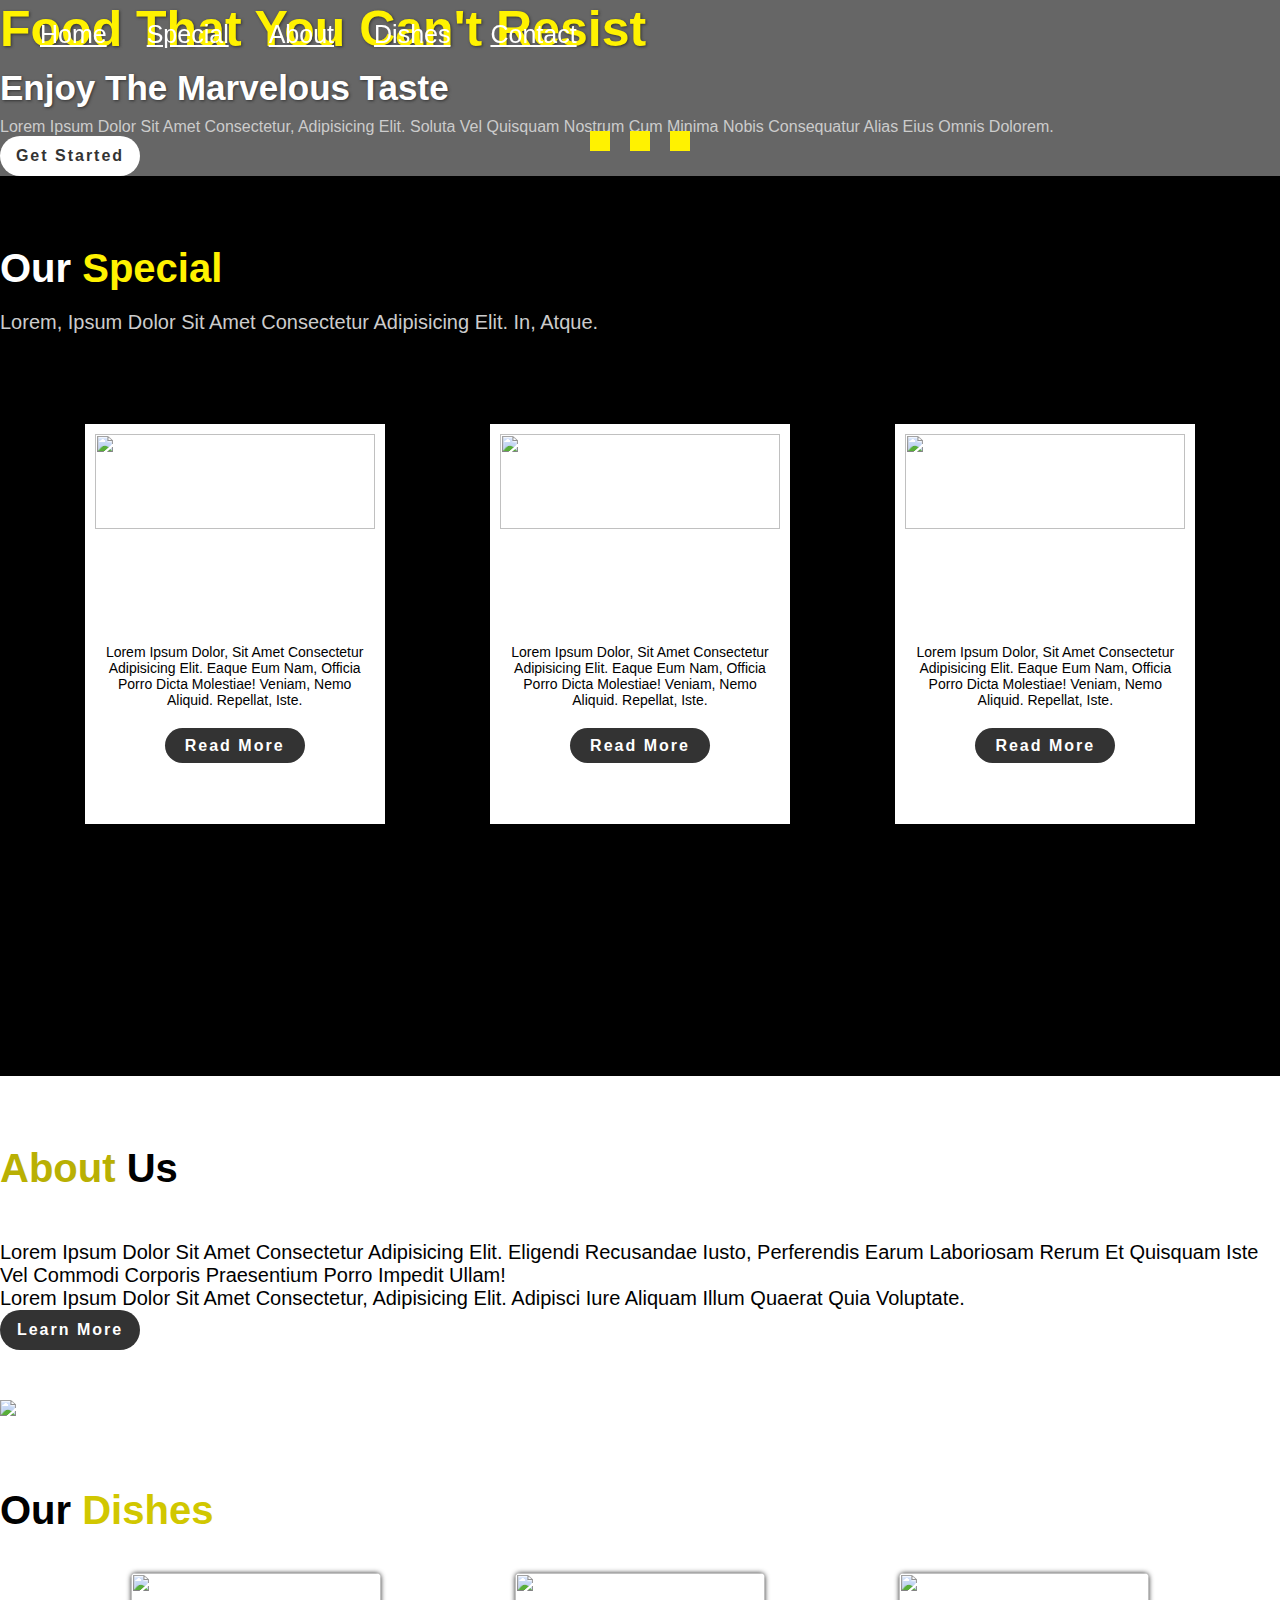
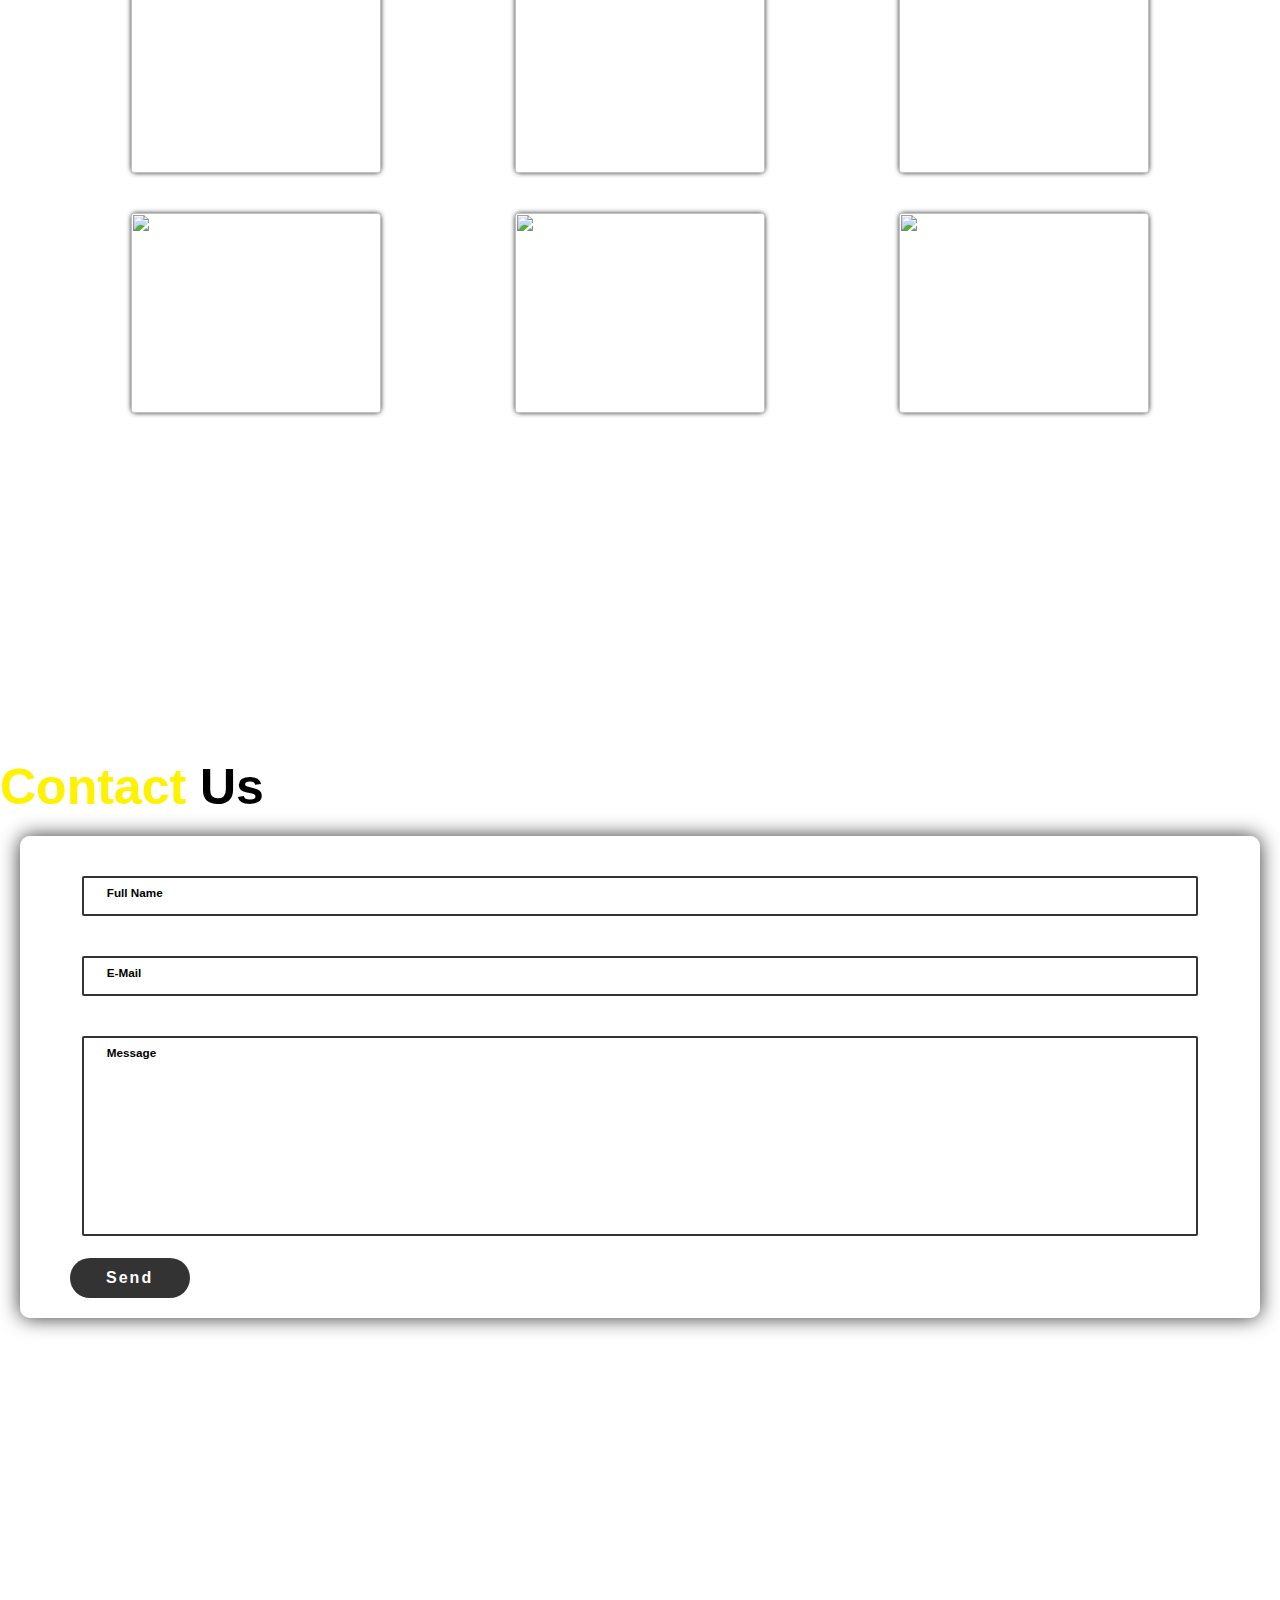
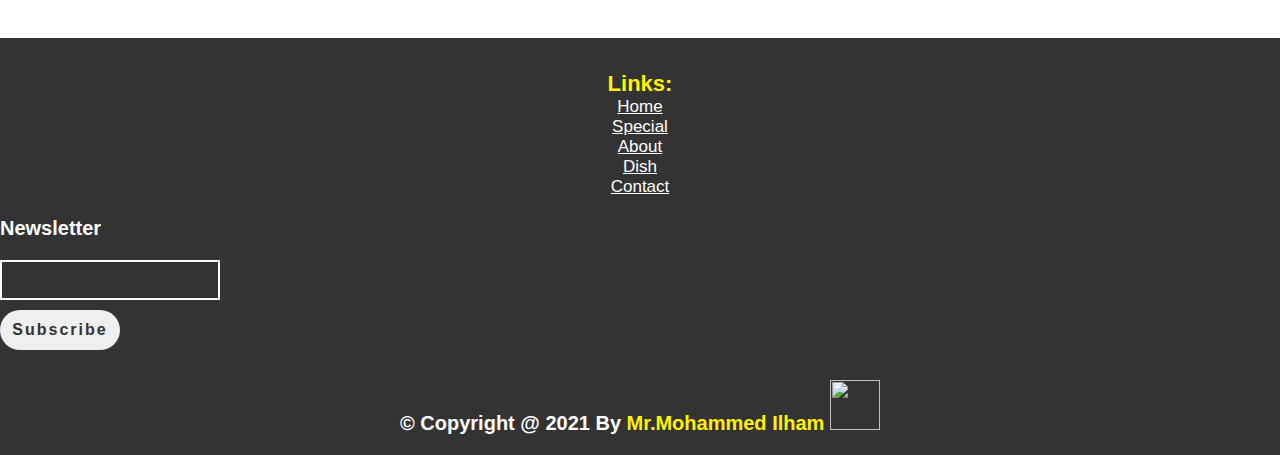
==== index.html @ fc6640ef "index.html" ====
<!DOCTYPE html>
<html lang="en">
<head>
    <meta charset="UTF-8">
    <meta name="viewport" content="width=device-width, initial-scale=1, shrink-to-fit=no">
    <title>Responsive Food/Resturant Website Design Tutorial</title>
<link rel="shortcut icon" href="https://freepngimg.com/thumb/burger%20sandwich/4-hamburger-burger-png-image-thumb.png" type="image/x-icon">

      <!-- <link rel="stylesheet" href="fonts/font-awesome.css"> 
       <link rel="stylesheet" href="css/bootstrap.min.css">  -->

       
       <!-- <script src="js/jquery.js"></script>  -->




    <link rel="stylesheet" href="style1.scss">
    <link rel="stylesheet" href="style.css">
    <link rel="stylesheet" href="https://cdnjs.cloudflare.com/ajax/libs/font-awesome/5.15.2/css/all.min.css" integrity="sha512-HK5fgLBL+xu6dm/Ii3z4xhlSUyZgTT9tuc/hSrtw6uzJOvgRr2a9jyxxT1ely+B+xFAmJKVSTbpM/CuL7qxO8w==" crossorigin="anonymous" />
    <link rel="stylesheet" href="https://cdnjs.cloudflare.com/ajax/libs/font-awesome/5.15.2/css/brands.min.css" integrity="sha512-dBL5cY4qTt42J1cfabCHTYR7KMztyd+n4t2GhD6EH/MKWJIIHuEYckJ1nHEpTwIaiDkrjzbc6WyiSkdLP+3INQ==" crossorigin="anonymous" />
    <link rel="stylesheet" href="https://cdnjs.cloudflare.com/ajax/libs/font-awesome/5.15.2/css/fontawesome.min.css" integrity="sha512-shT5e46zNSD6lt4dlJHb+7LoUko9QZXTGlmWWx0qjI9UhQrElRb+Q5DM7SVte9G9ZNmovz2qIaV7IWv0xQkBkw==" crossorigin="anonymous" />
    <link rel="stylesheet" href="https://cdnjs.cloudflare.com/ajax/libs/font-awesome/5.15.2/css/regular.min.css" integrity="sha512-1yhsV5mlXC9Ve9GDpVWlM/tpG2JdCTMQGNJHvV5TEzAJycWtHfH0/HHSDzHFhFgqtFsm1yWyyHqssFERrYlenA==" crossorigin="anonymous" />
    <link rel="stylesheet" href="https://cdnjs.cloudflare.com/ajax/libs/font-awesome/5.15.2/css/solid.min.css" integrity="sha512-xIEmv/u9DeZZRfvRS06QVP2C97Hs5i0ePXDooLa5ZPla3jOgPT/w6CzoSMPuRiumP7A/xhnUBxRmgWWwU26ZeQ==" crossorigin="anonymous" />
    <link rel="stylesheet" href="https://cdnjs.cloudflare.com/ajax/libs/font-awesome/5.15.2/css/svg-with-js.min.css" integrity="sha512-cNvC5iR8rfuBpqb4VRh48Y77JTM5nwjsEBQYS/LHzoWyf4bmmQ8LNMbg5KsEFOBO5vGbLUXwH3BAjG0m0oNWqA==" crossorigin="anonymous" />
    <link rel="stylesheet" href="https://cdnjs.cloudflare.com/ajax/libs/font-awesome/5.15.2/css/v4-shims.min.css" integrity="sha512-NfhLGuxy6G12XHj7/bvm0RC3jmR25RdpImn8P19aIMmN5pndO0fvIg78ihN2WIJtVRs+AYVrnYF4AipVikGPLg==" crossorigin="anonymous" />
    <script src="https://cdnjs.cloudflare.com/ajax/libs/font-awesome/5.15.2/js/all.min.js" integrity="sha512-UwcC/iaz5ziHX7V6LjSKaXgCuRRqbTp1QHpbOJ4l1nw2/boCfZ2KlFIqBUA/uRVF0onbREnY9do8rM/uT/ilqw==" crossorigin="anonymous"></script>
    <script src="https://cdnjs.cloudflare.com/ajax/libs/font-awesome/5.15.2/js/brands.min.js" integrity="sha512-/XaemEMILXoHbq4OqufiqRIdtZSPdDeFzoRo5aif5oV67J+62uXHuPcK6O/70ltl2Mdu/V1kR0nlwly5YWgk/Q==" crossorigin="anonymous"></script>
    <script src="https://cdnjs.cloudflare.com/ajax/libs/font-awesome/5.15.2/js/conflict-detection.min.js" integrity="sha512-NMq1f1H2bb0/AgVEbg9FVzOq5b/qnqjz2MLLm62wHC8CKbWK4aQHovZNYfkoJqKENpjlx4iVpxJUPli5Y7yWDw==" crossorigin="anonymous"></script>
    <script src="https://cdnjs.cloudflare.com/ajax/libs/font-awesome/5.15.2/js/fontawesome.min.js" integrity="sha512-pafh0hrrT9ZPZl/jx0cwyp7N2+ozgQf+YK94jSupHHLD2lcEYTLxEju4mW/2sbn4qFEfxJGZyIX/yJiQvgglpw==" crossorigin="anonymous"></script>
    <script src="https://cdnjs.cloudflare.com/ajax/libs/font-awesome/5.15.2/js/regular.min.js" integrity="sha512-VY2o6bMeYqxgjIpqcVKGcGSsv51m6gJ5urdLkG6qHfE9JOLttv/6XzBS0+Z1QnwNoHK8Ic4EaINKWGqg+5697w==" crossorigin="anonymous"></script>
    <script src="https://cdnjs.cloudflare.com/ajax/libs/font-awesome/5.15.2/js/solid.min.js" integrity="sha512-tmaD3q45JFEAXSixAxEo5p9K8ocD26I5zy42OQ5p7ZwnIx/JaGicXVHNawlZiZTHAU7jBNTl5XyZ8IcGwPG7gQ==" crossorigin="anonymous"></script>
    <script src="https://cdnjs.cloudflare.com/ajax/libs/font-awesome/5.15.2/js/v4-shims.min.js" integrity="sha512-ZExP+k88wqk55tV8sY8UB3/UJxSVPGqSOlZPuHzw1dzQpYztW077wiUhclSMZXIJ9Oivl+S9vitUH962XMVkZw==" crossorigin="anonymous"></script>
    
        
    <script src="https://cdnjs.cloudflare.com/ajax/libs/twitter-bootstrap/4.6.0/js/bootstrap.min.js" integrity="sha512-XKa9Hemdy1Ui3KSGgJdgMyYlUg1gM+QhL6cnlyTe2qzMCYm4nAZ1PsVerQzTTXzonUR+dmswHqgJPuwCq1MaAg==" crossorigin="anonymous"></script>
    <link rel="stylesheet" href="https://cdnjs.cloudflare.com/ajax/libs/twitter-bootstrap/4.6.0/css/bootstrap-grid.min.css" integrity="sha512-cKoGpmS4czjv58PNt1YTHxg0wUDlctZyp9KUxQpdbAft+XqnyKvDvcGX0QYCgCohQenOuyGSl8l1f7/+axAqyg==" crossorigin="anonymous" />
    <link rel="stylesheet" href="https://cdnjs.cloudflare.com/ajax/libs/twitter-bootstrap/4.6.0/css/bootstrap-reboot.min.css" integrity="sha512-wV3xzHEw4kJUF4G0fyXSefKmUVhwwbOdZinJvOxmysxAXSZBl17porgPOcQBDBQTEwgGevxXGWAAQ/UPaSd0nw==" crossorigin="anonymous" />
    <link rel="stylesheet" href="https://cdnjs.cloudflare.com/ajax/libs/twitter-bootstrap/4.6.0/css/bootstrap.min.css" integrity="sha512-P5MgMn1jBN01asBgU0z60Qk4QxiXo86+wlFahKrsQf37c9cro517WzVSPPV1tDKzhku2iJ2FVgL67wG03SGnNA==" crossorigin="anonymous" />
    <script src="https://cdnjs.cloudflare.com/ajax/libs/twitter-bootstrap/4.6.0/js/bootstrap.bundle.min.js" integrity="sha512-wV7Yj1alIZDqZFCUQJy85VN+qvEIly93fIQAN7iqDFCPEucLCeNFz4r35FCo9s6WrpdDQPi80xbljXB8Bjtvcg==" crossorigin="anonymous"></script>

</head>
<body>

<!-- header section starts -->

<header id="header">

<nav>
    <ul>
        
        <li><a href="#home">Home</a></li>
        <li><a href="#special">special</a></li>
        <li><a href="#about">about</a></li>
        <li><a href="#dish">dishes</a></li>
        <li><a href="#contact">contact</a></li>
    </ul>
</nav>

<div class="fas fa-hamburger"></div>


<a href="#" class="logo"><img src="https://freepngimg.com/thumb/pizza/8-pizza-png-image.png" alt=""></a>
<!-- <a href="#" class="logo"><img src="https://freepngimg.com/thumb/burger%20sandwich/4-hamburger-burger-png-image-thumb.png" alt=""></a> -->
<!-- <a href="#" class="logo"><img src="https://freepngimg.com/thumb/coca%20cola/9-coca-cola-bottle-png-image.png" alt=""></a> -->


</header>

<!-- header section ends -->


<!-- home section starts  -->


<section id="home" class="container-fluid">
<div class="row min-vh-100 align-items-center">
    
<div class="col-md-8 ml-md-5 text-md-left text-center content">
    <h1>food that you can't resist</h1>
    <h2>enjoy the marvelous taste</h2>
    <p>Lorem ipsum dolor sit amet consectetur, adipisicing elit. Soluta vel quisquam nostrum cum minima nobis consequatur alias eius omnis dolorem.</p>
    <a href="#special"><button>get started</button></a>
</div>

<div class="video-container">
    <!-- <video src="C:\Users\Ilham\Desktop\webpage\video3.mp4" muted autoplay loop></video> -->
    
   
    <!-- <video src="C:\Users\Ilham\Desktop\webpage\video3.mp4" muted autoplay loop class="vid vid3"></video> -->
    <!-- <video src="D:\Github\its-mohammed.github.io\video5.mp4" muted autoplay loop class="vid vid1"></video> -->
    <video src="https://player.vimeo.com/external/489988776.sd.mp4?s=189c811e6ae330d7db887876cae85b4d661c33b7&profile_id=139&oauth2_token_id=57447761" muted autoplay loop class="vid vid1"></video>
    <video src="https://player.vimeo.com/external/469969851.sd.mp4?s=fcb96f3944f47991d83ee06c8d0576b0c57ea20c&profile_id=139&oauth2_token_id=57447761" muted autoplay loop class="vid vid2"></video>
    <video src="https://player.vimeo.com/external/391911967.sd.mp4?s=784f1a913535497d7dae782688ab2cfef40d03c2&profile_id=139&oauth2_token_id=57447761" muted autoplay loop class="vid vid3"></video>
</div>

<div class="controls">
    <div class="dots dot1"></div>
    <div class="dots dot2"></div>
    <div class="dots dot3"></div>
</div>

</div>

</section>

<!-- home section ends  -->


<!-- special card section starts  -->

<section id="special" class="container-fluid">

<div class="heading text-center">
<h1>our <span>special</span></h1>
<p>Lorem, ipsum dolor sit amet consectetur adipisicing elit. In, atque.</p>
</div>


<div class="card-container">

    <div class="card">
        <img src="https://images.pexels.com/photos/1260968/pexels-photo-1260968.jpeg?auto=compress&cs=tinysrgb&dpr=1&w=500" alt="">
        <p>Lorem ipsum dolor, sit amet consectetur adipisicing elit. Eaque eum nam, officia porro dicta molestiae! Veniam, nemo aliquid. Repellat, iste.</p>
        <a href="#"><button>read more</button></a>
    </div>

    <div class="card">
        <img src="https://images.pexels.com/photos/1028433/pexels-photo-1028433.jpeg?auto=compress&cs=tinysrgb&dpr=1&w=500" alt="">
        <p>Lorem ipsum dolor, sit amet consectetur adipisicing elit. Eaque eum nam, officia porro dicta molestiae! Veniam, nemo aliquid. Repellat, iste.</p>
        <a href="#"><button>read more</button></a>
    </div>

    <div class="card">
        <img src="https://images.pexels.com/photos/2471171/pexels-photo-2471171.jpeg?auto=compress&cs=tinysrgb&dpr=1&w=500" alt="">
        <p>Lorem ipsum dolor, sit amet consectetur adipisicing elit. Eaque eum nam, officia porro dicta molestiae! Veniam, nemo aliquid. Repellat, iste.</p>
        <a href="#"><button>read more</button></a>
    </div>

</div>

</section>

<!-- special card section ends  -->

<!-- about section starts  -->

<section id="about" class="container">

    <div class="heading text-center">
    <h1><span>about</span> us</h1>
    </div>

    <div class="row min-vh-100">

        <div class="col-md-6 text-center text-md-left align-self-center content">
            <p>Lorem ipsum dolor sit amet consectetur adipisicing elit. Eligendi recusandae iusto, perferendis earum laboriosam rerum et quisquam iste vel commodi corporis praesentium porro impedit ullam!</p>
            <p>Lorem ipsum dolor sit amet consectetur, adipisicing elit. Adipisci iure aliquam illum quaerat quia voluptate.</p>
            <a href="#"><button>learn more</button></a>
        </div>

        <div class="col-md-6 image">
            <img src="https://www.pngkey.com/png/full/366-3664414_cook-clipart-chef-cupcake-double-sided-airplane-cupcake.png">
           
    </div>

</section>

<!-- about section ends  -->


<!-- dish section starts  -->

<section id="dish" class="container">

    <div class="heading text-center">
        <h1>our <span>dishes</span></h1>
    </div>

    <div class="box-container">

        <div class="box">
            <img src="https://images.pexels.com/photos/2097090/pexels-photo-2097090.jpeg?auto=compress&cs=tinysrgb&dpr=2&h=650&w=940" alt="">
            
            <div class="info">
                <h3>dish1</h3>
                <p>Lorem ipsum dolor sit amet consectetur, adipisicing elit. Quisquam, nihil.</p>
                <a href="#"><button>view</button></a>
            </div>
        </div>

        <div class="box">
            <!-- <img src="D:\Github\its-mohammed.github.io\imgg1.jpeg" alt=""> -->
            <img src="https://images.pexels.com/photos/14737/pexels-photo.jpg?auto=compress&cs=tinysrgb&dpr=2&h=650&w=940" alt="">
            
            <div class="info">
                <h3>dish2</h3>
                <p>Lorem ipsum dolor sit amet consectetur, adipisicing elit. Quisquam, nihil.</p>
                <a href="#"><button>view</button></a>
            </div>
        </div>

        <div class="box">
            <!-- <img src="D:\Github\its-mohammed.github.io\imgg2.jpeg" alt=""> -->
            <img src="https://images.pexels.com/photos/1211887/pexels-photo-1211887.jpeg?auto=compress&cs=tinysrgb&dpr=2&h=650&w=940" alt="">
            <div class="info">
                <h3>dish3</h3>
                <p>Lorem ipsum dolor sit amet consectetur, adipisicing elit. Quisquam, nihil.</p>
                <a href="#"><button>view</button></a>
            </div>
        </div>

        <div class="box">
            <!-- <img src="D:\Github\its-mohammed.github.io\imgg3.jpeg" alt=""> -->
            <img src="https://images.pexels.com/photos/2092897/pexels-photo-2092897.jpeg?auto=compress&cs=tinysrgb&dpr=2&h=650&w=940" alt="">
            <div class="info">
                <h3>dish4</h3>
                <p>Lorem ipsum dolor sit amet consectetur, adipisicing elit. Quisquam, nihil.</p>
                <a href="#"><button>view</button></a>
            </div>
        </div>

        <div class="box">
            <!-- <img src="D:\Github\its-mohammed.github.io\imgg4.jpeg" alt=""> -->
            <img src="https://images.pexels.com/photos/286283/pexels-photo-286283.jpeg?auto=compress&cs=tinysrgb&dpr=2&h=650&w=940" alt="">
            <div class="info">
                <h3>dish5</h3>
                <p>Lorem ipsum dolor sit amet consectetur, adipisicing elit. Quisquam, nihil.</p>
                <a href="#"><button>view</button></a>
            </div>
        </div>

        <div class="box">
            <img src="https://images.pexels.com/photos/2097090/pexels-photo-2097090.jpeg?auto=compress&cs=tinysrgb&dpr=1&w=500" alt="">
            <div class="info">
                <h3>dish6</h3>
                <p>Lorem ipsum dolor sit amet consectetur, adipisicing elit. Quisquam, nihil.</p>
                <a href="#"><button>view</button></a>
            </div>
        </div>

    </div>

</section>

<!-- dish section ends  -->

<!-- contact section starts  -->

<section id="contact" class="container-fluid">

    <div class="heading text-center">
        <h1><span>contact</span> us</h1>
    </div>

    <div class="row justify-content-center">

        <form action="http://localhost/php/index.php" method="POST" class="col-md-7">

            <div class="inputBox">
                <input type="text" required>
                <h3>full name</h3>
            </div>

            <div class="inputBox">
                <input type="email" required>
                <h3>e-mail</h3>
            </div>

            <div class="inputBox">
                <textarea required name="" id="" cols="30" rows="10"></textarea>
                <h3>message</h3>
            </div>

            <input type="submit" value="send">

        </form>

    </div>

</section>

<!-- contact section ends  -->

<!-- footer section starts  -->

<section id="footer" class="container-fluid">

<div class="row align-items-center">

<div class="col-md-4 brand">

<!-- <a href="#" class="logo"><img src="https://c0.klipartz.com/pngpicture/975/922/gratis-png-redes-sociales-portatiles-graficos-de-red-iconos-de-computadora-redes-sociales-thumbnail.png" width="200px" height="200px" alt=""></a> -->

<div class="icons">

    <a href="#" class="fab fa-facebook-square"></a>
    <a href="#" class="fab fa-twitter-square"></a>
    <a href="#" class="fab fa-instagram-square"></a>
    <a href="#" class="fab fa-pinterest-square"></a>

</div>

</div>

<div class="col-md-4 footer-links">
<h3>links:</h3>
<a href="#home">home</a>
<a href="#special">special</a>
<a href="#about">about</a>
<a href="#dish">dish</a>
<a href="#contact">contact</a>
</div>

<div class="col-md-4 text-center text-md-left letter">
<h2>newsletter</h2>
<input type="text"><br>
<input type="submit" value="subscribe">
</div>

</div>

<h1>&copy; copyright @ 2021 by <span>mr.Mohammed Ilham <img id="ilham" src="https://freepngimg.com/thumb/emoji/64953-emoticon-cute-smiley-illustration-villain-cartoon-emoji.png" width="50px" height="50px" alt=""></span></h1>

</section>

<!-- footer section ends  -->







<!-- script part starts  -->

<script src="https://cdnjs.cloudflare.com/ajax/libs/jquery/3.5.1/jquery.min.js" integrity="sha512-bLT0Qm9VnAYZDflyKcBaQ2gg0hSYNQrJ8RilYldYQ1FxQYoCLtUjuuRuZo+fjqhx/qtq/1itJ0C2ejDxltZVFg==" crossorigin="anonymous"></script>

<script src="https://cdnjs.cloudflare.com/ajax/libs/jquery/3.5.1/jquery.js" integrity="sha512-WNLxfP/8cVYL9sj8Jnp6et0BkubLP31jhTG9vhL/F5uEZmg5wEzKoXp1kJslzPQWwPT1eyMiSxlKCgzHLOTOTQ==" crossorigin="anonymous"></script>
<!-- https://cdnjs.cloudflare.com/ajax/libs/jquery/3.5.1/jquery.min.map -->

<script src="https://cdnjs.cloudflare.com/ajax/libs/jquery/3.5.1/jquery.slim.js" integrity="sha512-1lagjLfnC1I0iqH9plHYIUq3vDMfjhZsLy9elfK89RBcpcRcx4l+kRJBSnHh2Mh6kLxRHoObD1M5UTUbgFy6nA==" crossorigin="anonymous"></script>
<script src="https://cdnjs.cloudflare.com/ajax/libs/jquery/3.5.1/jquery.slim.min.js" integrity="sha512-/DXTXr6nQodMUiq+IUJYCt2PPOUjrHJ9wFrqpJ3XkgPNOZVfMok7cRw6CSxyCQxXn6ozlESsSh1/sMCTF1rL/g==" crossorigin="anonymous"></script>
<script src="https://cdnjs.cloudflare.com/ajax/libs/jquery/3.5.1/jquery.slim.min.js" integrity="sha512-/DXTXr6nQodMUiq+IUJYCt2PPOUjrHJ9wFrqpJ3XkgPNOZVfMok7cRw6CSxyCQxXn6ozlESsSh1/sMCTF1rL/g==" crossorigin="anonymous"></script>
<!-- https://cdnjs.cloudflare.com/ajax/libs/jquery/3.5.1/jquery.slim.min.map -->


<script src="js/jquery.js"></script>



<script>

$(document).ready(function(){

    $('.fa-hamburger').click(function(){
        $(this).toggleClass('fa-times');
        $('nav').toggleClass('nav-toggle');
    });

    $('nav ul li a').click(function(){
        $('.fa-hamburger').removeClass('fa-times');
        $('nav').removeClass('nav-toggle');
    });

    $('.dot1').click(function(){
        $('.vid1').css('display','block');
        $('.vid2').css('display','none');
        $('.vid3').css('display','none');
    });

    $('.dot2').click(function(){
        $('.vid2').css('display','block');
        $('.vid1').css('display','none');
        $('.vid3').css('display','none');
    });

    $('.dot3').click(function(){
        $('.vid3').css('display','block');
        $('.vid1').css('display','none');
        $('.vid2').css('display','none');
    });

    $(window).on('scroll load',function(){
        if($(window).scrollTop() > 10){
            $('#header').addClass('header-active');
        }else{
            $('#header').removeClass('header-active');
        }
    });

});



</script>

</body> 
</html>
---- style.css ----
* {
  margin: 0;
  padding: 0;
  -webkit-box-sizing: border-box;
          box-sizing: border-box;
  font-family: 'Exo 2', sans-serif;
  text-transform: capitalize;
  -webkit-transition: all .2s linear;
  transition: all .2s linear;
}

html {
  font-size: 62.5%;
  scroll-behavior: smooth;
}

body {
  overflow-x: hidden;
}

#header {
  width: 100%;
  position: fixed;
  top: 0;
  left: 0;
  display: -webkit-box;
  display: -ms-flexbox;
  display: flex;
  -webkit-box-align: center;
      -ms-flex-align: center;
          align-items: center;
  -webkit-box-pack: justify;
      -ms-flex-pack: justify;
          justify-content: space-between;
  padding: 2rem 4rem;
  z-index: 1000;
}

#header .fa-hamburger {
  font-size: 4rem;
  z-index: 10000;
  color: #FFF200;
  cursor: pointer;
  display: none;
}

#header .logo img {
  height: 6.5rem;
}

#header .logo img:hover{
   transform: scale(1.3) rotate(25deg);
}

#header nav ul {
  display: -webkit-box;
  display: -ms-flexbox;
  display: flex;
  -webkit-box-align: center;
      -ms-flex-align: center;
          align-items: center;
  -ms-flex-pack: distribute;
      justify-content: space-around;
  list-style: none;
}

#header nav ul li {
  margin-right: 4rem;
}

#header nav ul li a {
  color: #fff;
  font-size: 2.5rem;
}

#header nav ul li a:hover {
  color: #FFF200;
  text-decoration: none;
  font-weight: bold;
  
}

.header-active {
  background: #333;
  height: 6rem;
  -webkit-box-shadow: .2rem 0 .5rem #000;
          box-shadow: .2rem 0 .5rem #000;
}

.header-active nav ul {
  margin: 0;
}

#home {
  background: -webkit-gradient(linear, left bottom, left top, from(rgba(0, 0, 0, 0.6)), to(rgba(0, 0, 0, 0.6)));
  background: linear-gradient(0deg, rgba(0, 0, 0, 0.6), rgba(0, 0, 0, 0.6));
  position: relative;
}




#home.fas fa-home{
   font-size: 150px;

}




#home .content h1 {
  font-size: 5rem;
  font-family: 'lemonada',sans-serif;
  font-weight: bolder;
  text-shadow: .1rem .1rem .3rem #333;
  color: #FFF200;
}

#home .content h2 {
  font-size: 3.5rem;
  font-family: 'lemonada',sans-serif;
  font-weight: bolder;
  text-shadow: .1rem .1rem .3rem #333;
  color: #fff;
  margin: 1rem 0;
}

#home .content p {
  font-size: 1.6rem;
  color: #ccc;
}

#home .content button {
  outline: none;
  border: none;
  border-radius: 5rem;
  color: #333;
  font-size: 1.6rem;
  font-weight: bold;
  text-transform: capitalize;
  letter-spacing: .2rem;
  cursor: pointer;
  position: relative;
  z-index: 1;
  overflow: hidden;
  height: 4rem;
  width: 14rem;
  background: #fff;
}

#home .content button::before {
  content: '';
  position: absolute;
  top: 0;
  left: 0;
  background: #FFF200;
  height: 100%;
  width: 0%;
  -webkit-transition: .2s;
  transition: .2s;
  z-index: -1;
  
}

#home .content button:hover::before {
  width: 100%;
  
}

#home .video-container {
  position: absolute;
  top: 0;
  left: 0;
  height: 100vh;
  width: 100%;
  z-index: -1;
}

#home .video-container .vid {
  position: absolute;
  height: 100vh;
  width: 100%;
  -o-object-fit: cover;
     object-fit: cover;
  display: none;
}

#home .video-container .vid1 {
  display: block;
}

#home .controls {
  position: absolute;
  bottom: 14%;
  left: 50%;
  -webkit-transform: translateX(-50%);
          transform: translateX(-50%);
  display: -webkit-box;
  display: -ms-flexbox;
  display: flex;
  /* justify-content: center; */
}

#home .controls .dots {
  height: 2rem;
  width: 2rem;
  cursor: pointer;
  background: #FFF200;
  margin: 0 1rem;
}

#home .controls .dots:hover {
  background: #fff;

}
#special {
  background: #000;
  min-height: 100vh;
}

#special .heading h1 {
  font-size: 4rem;
  color: #000;
  padding-top: 7rem;
  margin-bottom: 2rem;
  color: #fff;
}

#special .heading h1 span {
  color: #FFF200;
}

#special .heading p {
  color: #ccc;
  font-size: 2rem;
}

#special .card-container {
  width: 95%;
  margin: 7rem auto;
  display: -webkit-box;
  display: -ms-flexbox;
  display: flex;
  -webkit-box-align: center;
      -ms-flex-align: center;
          align-items: center;
  -ms-flex-pack: distribute;
      justify-content: space-around;
  -ms-flex-wrap: wrap;
      flex-wrap: wrap;
}

#special .card-container .card {
  height: 40rem;
  width: 30rem;
  background: #fff;
  padding: 1rem;
  margin: 2rem;
  text-align: center;
}

#special .card-container .card img {
  height: 50%;
  width: 100%;
  -o-object-fit: cover;
     object-fit: cover;
}

#special .card-container .card p {
  font-size: 1.4rem;
  margin: 2rem 0;
}

#special .card-container .card button {
  outline: none;
  border: none;
  border-radius: 5rem;
  color: #333;
  font-size: 1.6rem;
  font-weight: bold;
  text-transform: capitalize;
  letter-spacing: .2rem;
  cursor: pointer;
  position: relative;
  z-index: 1;
  overflow: hidden;
  height: 3.5rem;
  width: 14rem;
  background: #333;
  color: #fff;
}

#special .card-container .card button::before {
  content: '';
  position: absolute;
  top: 0;
  left: 0;
  background: #FFF200;
  height: 100%;
  width: 0%;
  -webkit-transition: .2s;
  transition: .2s;
  z-index: -1;
}

#special .card-container .card button:hover::before {
  width: 100%;
}

#special .card-container .card button:hover {
  color: #333;
}

#special .card-container .card:hover {
  -webkit-transform: scale(1.1);
          transform: scale(1.1);
}

#about .heading h1 {
  font-size: 4rem;
  color: #000;
  padding-top: 7rem;
  margin-bottom: 2rem;
}

#about .heading h1 span {
  color: #b9b003;
}

#about .content {
  margin: 5rem auto;
}

#about .content p {
  font-size: 2rem;
}

#about .content button {
  outline: none;
  border: none;
  border-radius: 5rem;
  color: #333;
  font-size: 1.6rem;
  font-weight: bold;
  text-transform: capitalize;
  letter-spacing: .2rem;
  cursor: pointer;
  position: relative;
  z-index: 1;
  overflow: hidden;
  height: 4rem;
  width: 14rem;
  background: #333;
  color: #fff;
}

#about .content button::before {
  content: '';
  position: absolute;
  top: 0;
  left: 0;
  background: #FFF200;
  height: 100%;
  width: 0%;
  -webkit-transition: .2s;
  transition: .2s;
  z-index: -1;
}

#about .content button:hover::before {
  width: 100%;
}

#about .content button:hover {
  color: #333;
}

#about .image img {
  width: 30vw;
}

#dish {
  min-height: 100vh;
  width: 100vw;

}

#dish .heading h1 {
  font-size: 4rem;
  color: #000;
  padding-top: 7rem;
  margin-bottom: 2rem;
}

#dish .heading h1 span {
  color: #d1c700;
}

#dish .box-container {
  display: -webkit-box;
  display: -ms-flexbox;
  display: flex;
  -webkit-box-align: center;
      -ms-flex-align: center;
          align-items: center;
  -ms-flex-pack: distribute;
      justify-content: space-around;
  -ms-flex-wrap: wrap;
      flex-wrap: wrap;
  margin: 1rem auto;
  width: 90%;
}

#dish .box-container .box {
  height: 20rem;
  width: 25rem;
  border-radius: .5rem;
  margin: 2rem;
  cursor: pointer;
  overflow: hidden;
  position: relative;
  -webkit-box-shadow: 0 0 .5rem #333;
          box-shadow: 0 0 .5rem #333;
}

#dish .box-container .box img {
  height: 100%;
  width: 100%;
  -o-object-fit: cover;
     object-fit: cover;
}

#dish .box-container .box .info {
  position: absolute;
  top: 0;
  left: 0;
  height: 100%;
  width: 100%;
  background: rgba(51, 51, 51, 0.6);
  text-align: center;
  display: -webkit-box;
  display: -ms-flexbox;
  display: flex;
  -webkit-box-align: center;
      -ms-flex-align: center;
          align-items: center;
  -webkit-box-pack: center;
      -ms-flex-pack: center;
          justify-content: center;
  -webkit-box-orient: vertical;
  -webkit-box-direction: normal;
      -ms-flex-flow: column;
          flex-flow: column;
  color: #fff;
  -webkit-transform: scale(0);
          transform: scale(0);
}

#dish .box-container .box .info h3 {
  font-size: 3rem;
}

#dish .box-container .box .info p {
  font-size: 1.3rem;
  border-bottom: 0.2rem solid #FFF200;
  border-top: 0.2rem solid #FFF200;
  margin: 1rem 2rem;
}

#dish .box-container .box .info button {
  outline: none;
  border: none;
  border-radius: 5rem;
  color: #333;
  font-size: 1.6rem;
  font-weight: bold;
  text-transform: capitalize;
  letter-spacing: .2rem;
  cursor: pointer;
  position: relative;
  z-index: 1;
  overflow: hidden;
  height: 4rem;
  width: 14rem;
}

#dish .box-container .box .info button::before {
  content: '';
  position: absolute;
  top: 0;
  left: 0;
  background: #FFF200;
  height: 100%;
  width: 0%;
  -webkit-transition: .2s;
  transition: .2s;
  z-index: -1;
}

#dish .box-container .box .info button:hover::before {
  width: 100%;
}

#dish .box-container .box:hover .info {
  -webkit-transform: scale(1);
          transform: scale(1);
}

#contact {
  min-height: 100vh;
  width: 100vw;
  background: url(https://images.pexels.com/photos/461428/pexels-photo-461428.jpeg?auto=compress&cs=tinysrgb&dpr=2&h=650&w=940) no-repeat;
  background-size: cover;
  background-position: center;
}

#contact .heading h1 {
  font-size: 5rem;
  color: #000;
  padding-top: 4rem;
  margin-bottom: 2rem;
}

#contact .heading h1 span {
  color: #fff200;
}

#contact form {
  background: rgba(255, 255, 255, 0.662);
  padding-top: 2rem;
  margin: 1rem 2rem;
  border-radius: 1rem;
  -webkit-box-shadow: 0 0 2rem #333;
          box-shadow: 0 0 2rem #333;
}

#contact form .inputBox {
  position: relative;
  text-align: center;
}

#contact form .inputBox input, #contact form .inputBox textarea {
  outline: none;
  border: .2rem solid #333;
  border-radius: .2rem;
  margin: 2rem 0;
  padding: 0 1rem;
  background: none;
  height: 4rem;
  width: 90%;
  font-size: 2rem;
}

#contact form .inputBox input:focus ~ h3,
#contact form .inputBox input:valid ~ h3, #contact form .inputBox textarea:focus ~ h3,
#contact form .inputBox textarea:valid ~ h3 {
  font-size: 1.6rem;
  left: 6%;
  top: -.5rem;
  color: #ff3300;
}

#contact form .inputBox textarea {
  padding: 1rem;
  resize: none;
  height: 20rem;
}

#contact form .inputBox h3 {
  position: absolute;
  top: 3rem;
  left: 7%;
}

#contact form input[type="submit"] {
  outline: none;
  border: none;
  border-radius: 5rem;
  color: #333;
  font-size: 1.6rem;
  font-weight: bold;
  text-transform: capitalize;
  letter-spacing: .2rem;
  cursor: pointer;
  position: relative;
  z-index: 1;
  overflow: hidden;
  height: 4rem;
  width: 12rem;
  margin-bottom: 2rem;
  margin-left: 4%;
  background: #333;
  color: #fff;
}

#contact form input[type="submit"]::before {
  content: '';
  position: absolute;
  top: 0;
  left: 0;
  background: #FFF200;
  height: 100%;
  width: 0%;
  -webkit-transition: .2s;
  transition: .2s;
  z-index: -1;
}

#contact form input[type="submit"]:hover::before {
  width: 100%;
}

#contact form input[type="submit"]:hover {
  color: #333;
  background: #FFF200;
}

#footer {
  background: #333;
}

#footer h1 {
  font-size: 2rem;
  margin: 0;
  padding: 2rem 0;
  text-align: center;
  color: #fff;
}

#footer h1 span {
  color: #FFF200;
}

#footer .brand {
  text-align: center;
  margin-top: 2rem;
}

#footer .brand a .logo img {
  height: 4rem;
  width: 10vw;
}

#footer .brand .icons a {
  font-size: 2rem;
  margin: 2rem 1rem;
  color: #fff;
}

#footer .brand .icons a:hover {
  color: #FFF200;
}

#footer .footer-links {
  text-align: center;
  display: -webkit-box;
  display: -ms-flexbox;
  display: flex;
  -webkit-box-orient: vertical;
  -webkit-box-direction: normal;
      -ms-flex-flow: column;
          flex-flow: column;
  margin: 1rem 0;
}

#footer .footer-links h3 {
  font-size: 2.2rem;
  color: #FFF200;
}

#footer .footer-links a {
  color: #fff;
  font-size: 1.7rem;
}

#footer .letter h2 {
  font-size: 2rem;
  margin: 2rem 0;
  color: #fff;
}

#footer .letter input[type="text"] {
  border: .2rem solid #fff;
  outline: none;
  background: none;
  height: 4rem;
  width: 22rem;
  padding: 0 1rem;
  font-size: 1.3rem;
  color: #fff;
}

#footer .letter input[type="submit"] {
  outline: none;
  border: none;
  border-radius: 5rem;
  color: #333;
  font-size: 1.6rem;
  font-weight: bold;
  text-transform: capitalize;
  letter-spacing: .2rem;
  cursor: pointer;
  position: relative;
  z-index: 1;
  overflow: hidden;
  height: 4rem;
  width: 12rem;
  margin: 1rem 0;
}

#footer .letter input[type="submit"]::before {
  content: '';
  position: absolute;
  top: 0;
  left: 0;
  background: #FFF200;
  height: 100%;
  width: 0%;
  -webkit-transition: .2s;
  transition: .2s;
  z-index: -1;
}

#footer .letter input[type="submit"]:hover::before {
  width: 100%;
}

#footer .letter input[type="submit"]:hover {
  color: #333;
  background: #FFF200;
}

.fa-times {
  -webkit-transform: skew(-180deg) rotate(180deg);
          transform: skew(-180deg) rotate(180deg);
}

@media (max-width: 768px) {
  html {
    font-size: 50%;
  }
  #header .fa-hamburger {
    display: block;
  }
  #header nav {
    position: fixed;
    top: 0;
    left: -120%;
    height: 100vh;
    width: 35rem;
    background: #000;
  }
  #header nav ul {
    -webkit-box-orient: vertical;
    -webkit-box-direction: normal;
        -ms-flex-flow: column;
            flex-flow: column;
    -webkit-box-pack: center;
        -ms-flex-pack: center;
            justify-content: center;
    height: 100%;
  }
  #header nav ul li {
    margin: 2rem 0;
  }
  #header nav ul li a {
    font-size: 3.5rem;
    border-radius: 5rem;
  }
  #header nav ul li a:hover {
    padding: .5rem 7.5rem;
    color: #333;
    background: #c5bb00;
  }
  #header .nav-toggle {
    left: 0%;
  }
  #about .image {
    text-align: center;
  }
  #about .image img {
    width: 70vw;
  }
}
/*# sourceMappingURL=style.css.map */
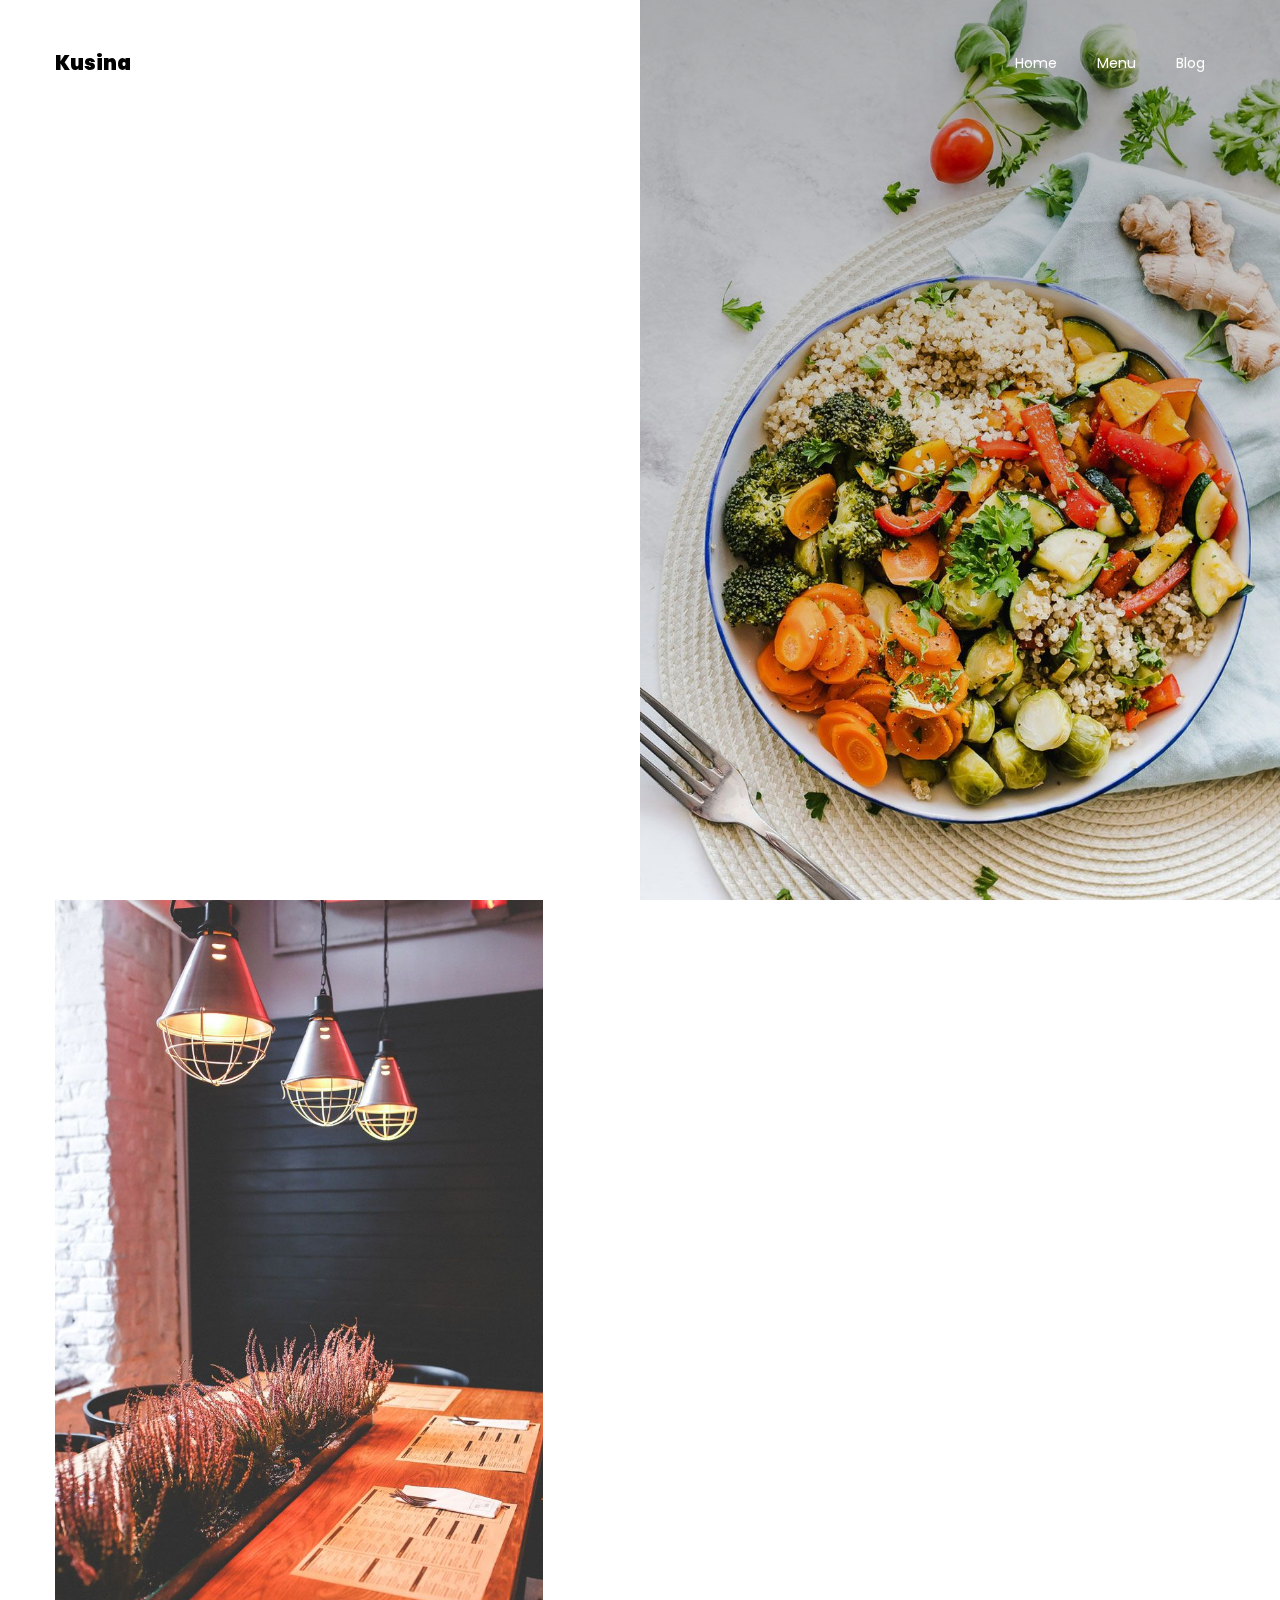
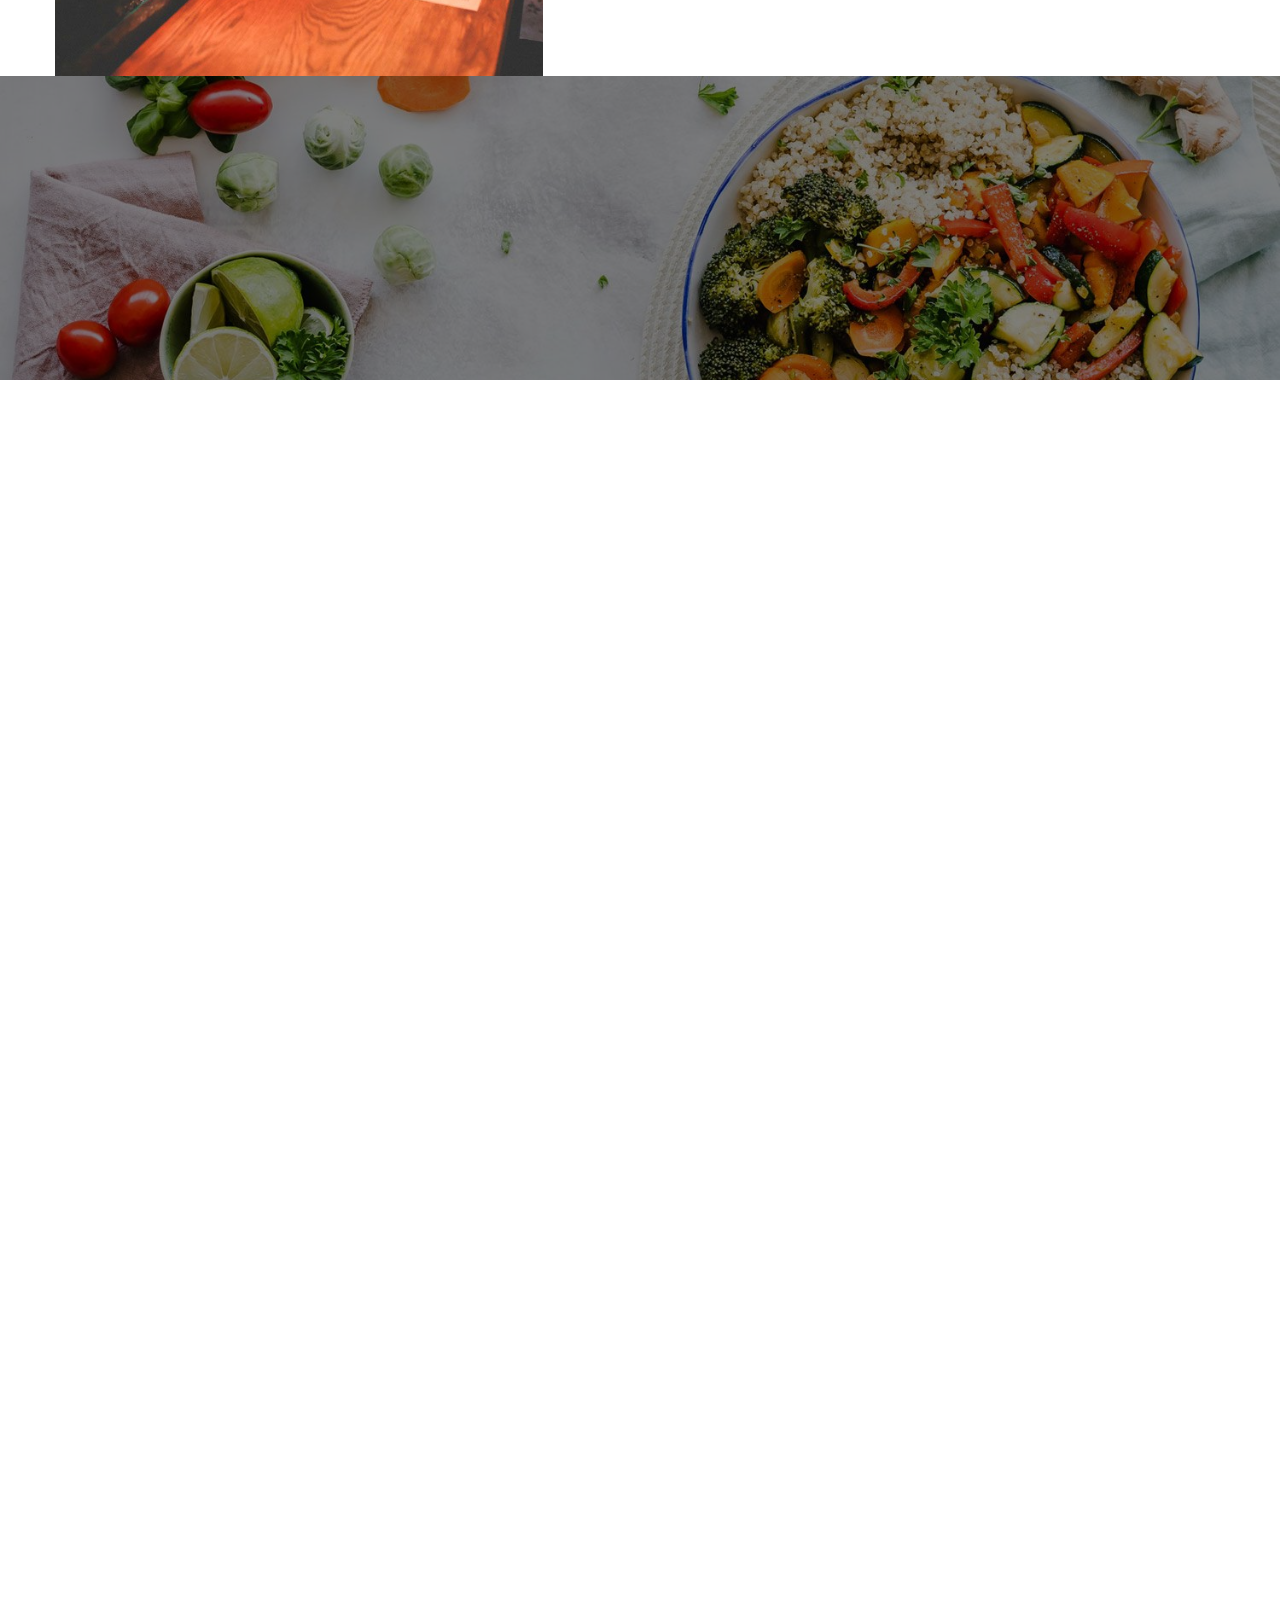
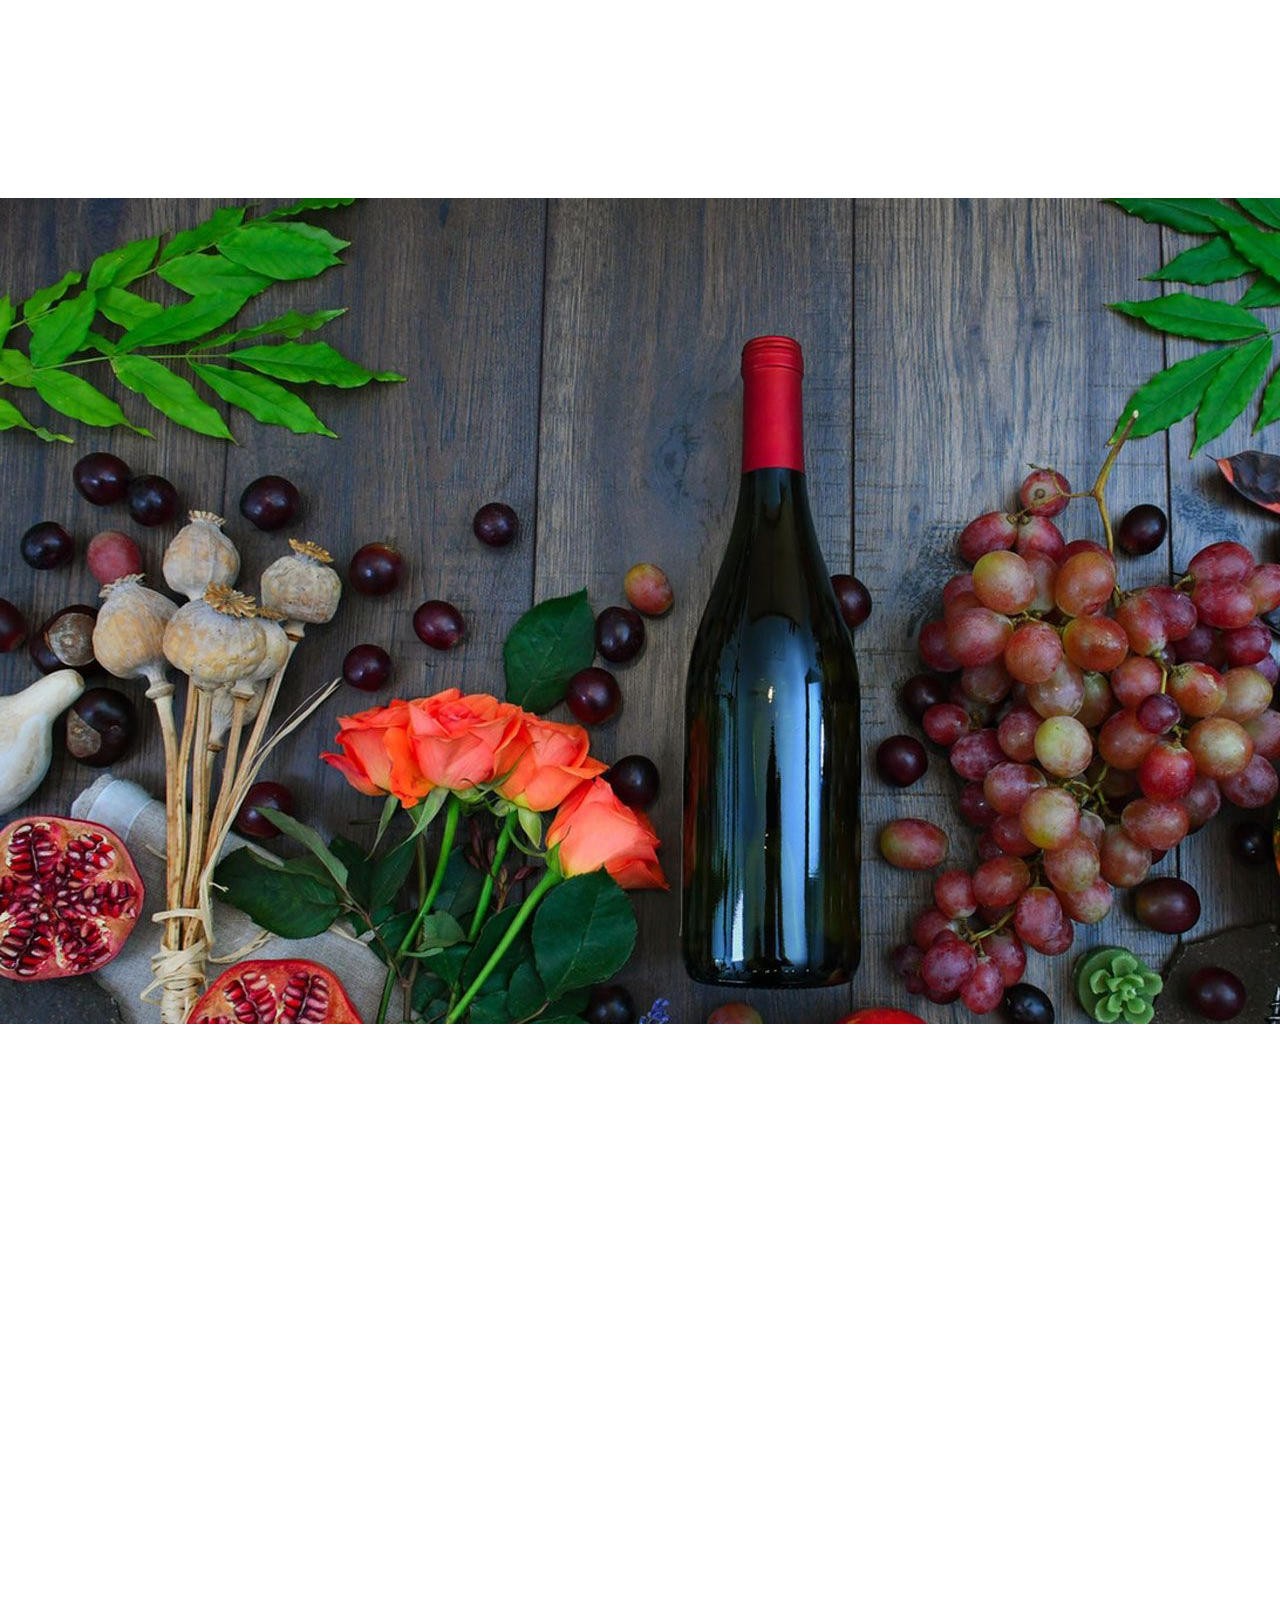
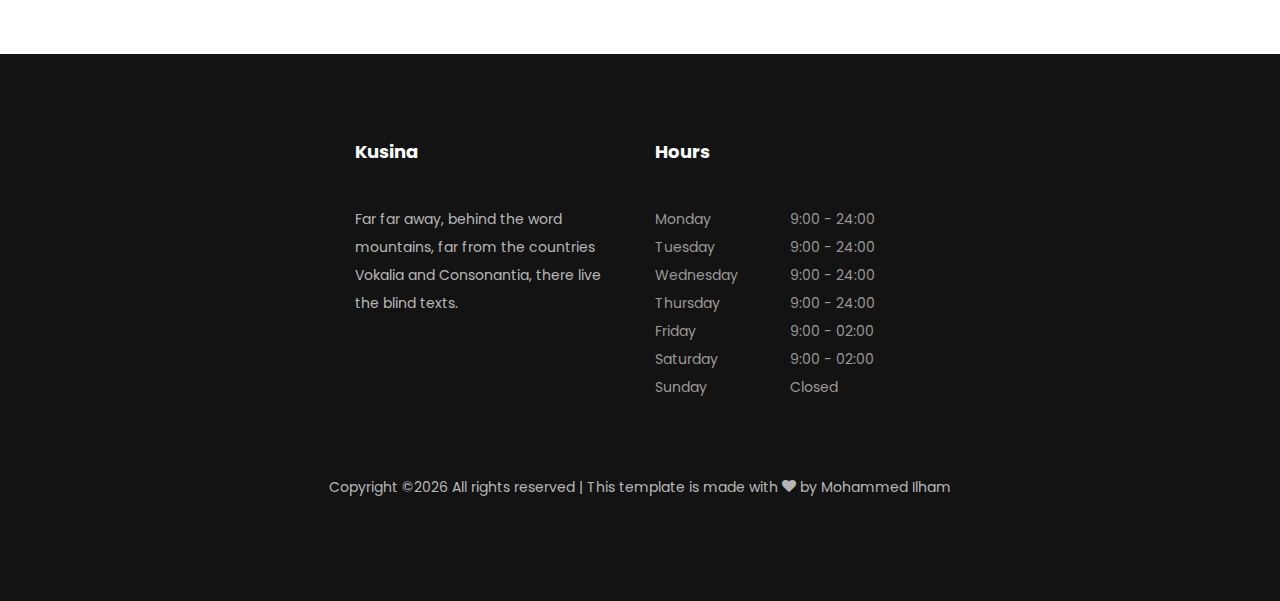
==== commit b8659b5d: "index.html" ====
--- a/index.html
+++ b/index.html
@@ -1,399 +1,689 @@
 <!DOCTYPE html>
 <html lang="en">
-<head>
-    <meta charset="UTF-8">
+  <head>
+    <title>Kusina - Free Bootstrap 4 Template by Colorlib</title>
+    <meta charset="utf-8">
     <meta name="viewport" content="width=device-width, initial-scale=1, shrink-to-fit=no">
-    <title>Responsive Food/Resturant Website Design Tutorial</title>
-<link rel="shortcut icon" href="https://freepngimg.com/thumb/burger%20sandwich/4-hamburger-burger-png-image-thumb.png" type="image/x-icon">
-
-      <!-- <link rel="stylesheet" href="fonts/font-awesome.css"> 
-       <link rel="stylesheet" href="css/bootstrap.min.css">  -->
-
-       
-       <!-- <script src="js/jquery.js"></script>  -->
-
-
-
-
-    <link rel="stylesheet" href="style1.scss">
-    <link rel="stylesheet" href="style.css">
-    <link rel="stylesheet" href="https://cdnjs.cloudflare.com/ajax/libs/font-awesome/5.15.2/css/all.min.css" integrity="sha512-HK5fgLBL+xu6dm/Ii3z4xhlSUyZgTT9tuc/hSrtw6uzJOvgRr2a9jyxxT1ely+B+xFAmJKVSTbpM/CuL7qxO8w==" crossorigin="anonymous" />
-    <link rel="stylesheet" href="https://cdnjs.cloudflare.com/ajax/libs/font-awesome/5.15.2/css/brands.min.css" integrity="sha512-dBL5cY4qTt42J1cfabCHTYR7KMztyd+n4t2GhD6EH/MKWJIIHuEYckJ1nHEpTwIaiDkrjzbc6WyiSkdLP+3INQ==" crossorigin="anonymous" />
-    <link rel="stylesheet" href="https://cdnjs.cloudflare.com/ajax/libs/font-awesome/5.15.2/css/fontawesome.min.css" integrity="sha512-shT5e46zNSD6lt4dlJHb+7LoUko9QZXTGlmWWx0qjI9UhQrElRb+Q5DM7SVte9G9ZNmovz2qIaV7IWv0xQkBkw==" crossorigin="anonymous" />
-    <link rel="stylesheet" href="https://cdnjs.cloudflare.com/ajax/libs/font-awesome/5.15.2/css/regular.min.css" integrity="sha512-1yhsV5mlXC9Ve9GDpVWlM/tpG2JdCTMQGNJHvV5TEzAJycWtHfH0/HHSDzHFhFgqtFsm1yWyyHqssFERrYlenA==" crossorigin="anonymous" />
-    <link rel="stylesheet" href="https://cdnjs.cloudflare.com/ajax/libs/font-awesome/5.15.2/css/solid.min.css" integrity="sha512-xIEmv/u9DeZZRfvRS06QVP2C97Hs5i0ePXDooLa5ZPla3jOgPT/w6CzoSMPuRiumP7A/xhnUBxRmgWWwU26ZeQ==" crossorigin="anonymous" />
-    <link rel="stylesheet" href="https://cdnjs.cloudflare.com/ajax/libs/font-awesome/5.15.2/css/svg-with-js.min.css" integrity="sha512-cNvC5iR8rfuBpqb4VRh48Y77JTM5nwjsEBQYS/LHzoWyf4bmmQ8LNMbg5KsEFOBO5vGbLUXwH3BAjG0m0oNWqA==" crossorigin="anonymous" />
-    <link rel="stylesheet" href="https://cdnjs.cloudflare.com/ajax/libs/font-awesome/5.15.2/css/v4-shims.min.css" integrity="sha512-NfhLGuxy6G12XHj7/bvm0RC3jmR25RdpImn8P19aIMmN5pndO0fvIg78ihN2WIJtVRs+AYVrnYF4AipVikGPLg==" crossorigin="anonymous" />
-    <script src="https://cdnjs.cloudflare.com/ajax/libs/font-awesome/5.15.2/js/all.min.js" integrity="sha512-UwcC/iaz5ziHX7V6LjSKaXgCuRRqbTp1QHpbOJ4l1nw2/boCfZ2KlFIqBUA/uRVF0onbREnY9do8rM/uT/ilqw==" crossorigin="anonymous"></script>
-    <script src="https://cdnjs.cloudflare.com/ajax/libs/font-awesome/5.15.2/js/brands.min.js" integrity="sha512-/XaemEMILXoHbq4OqufiqRIdtZSPdDeFzoRo5aif5oV67J+62uXHuPcK6O/70ltl2Mdu/V1kR0nlwly5YWgk/Q==" crossorigin="anonymous"></script>
-    <script src="https://cdnjs.cloudflare.com/ajax/libs/font-awesome/5.15.2/js/conflict-detection.min.js" integrity="sha512-NMq1f1H2bb0/AgVEbg9FVzOq5b/qnqjz2MLLm62wHC8CKbWK4aQHovZNYfkoJqKENpjlx4iVpxJUPli5Y7yWDw==" crossorigin="anonymous"></script>
-    <script src="https://cdnjs.cloudflare.com/ajax/libs/font-awesome/5.15.2/js/fontawesome.min.js" integrity="sha512-pafh0hrrT9ZPZl/jx0cwyp7N2+ozgQf+YK94jSupHHLD2lcEYTLxEju4mW/2sbn4qFEfxJGZyIX/yJiQvgglpw==" crossorigin="anonymous"></script>
-    <script src="https://cdnjs.cloudflare.com/ajax/libs/font-awesome/5.15.2/js/regular.min.js" integrity="sha512-VY2o6bMeYqxgjIpqcVKGcGSsv51m6gJ5urdLkG6qHfE9JOLttv/6XzBS0+Z1QnwNoHK8Ic4EaINKWGqg+5697w==" crossorigin="anonymous"></script>
-    <script src="https://cdnjs.cloudflare.com/ajax/libs/font-awesome/5.15.2/js/solid.min.js" integrity="sha512-tmaD3q45JFEAXSixAxEo5p9K8ocD26I5zy42OQ5p7ZwnIx/JaGicXVHNawlZiZTHAU7jBNTl5XyZ8IcGwPG7gQ==" crossorigin="anonymous"></script>
-    <script src="https://cdnjs.cloudflare.com/ajax/libs/font-awesome/5.15.2/js/v4-shims.min.js" integrity="sha512-ZExP+k88wqk55tV8sY8UB3/UJxSVPGqSOlZPuHzw1dzQpYztW077wiUhclSMZXIJ9Oivl+S9vitUH962XMVkZw==" crossorigin="anonymous"></script>
     
-        
-    <script src="https://cdnjs.cloudflare.com/ajax/libs/twitter-bootstrap/4.6.0/js/bootstrap.min.js" integrity="sha512-XKa9Hemdy1Ui3KSGgJdgMyYlUg1gM+QhL6cnlyTe2qzMCYm4nAZ1PsVerQzTTXzonUR+dmswHqgJPuwCq1MaAg==" crossorigin="anonymous"></script>
-    <link rel="stylesheet" href="https://cdnjs.cloudflare.com/ajax/libs/twitter-bootstrap/4.6.0/css/bootstrap-grid.min.css" integrity="sha512-cKoGpmS4czjv58PNt1YTHxg0wUDlctZyp9KUxQpdbAft+XqnyKvDvcGX0QYCgCohQenOuyGSl8l1f7/+axAqyg==" crossorigin="anonymous" />
-    <link rel="stylesheet" href="https://cdnjs.cloudflare.com/ajax/libs/twitter-bootstrap/4.6.0/css/bootstrap-reboot.min.css" integrity="sha512-wV3xzHEw4kJUF4G0fyXSefKmUVhwwbOdZinJvOxmysxAXSZBl17porgPOcQBDBQTEwgGevxXGWAAQ/UPaSd0nw==" crossorigin="anonymous" />
-    <link rel="stylesheet" href="https://cdnjs.cloudflare.com/ajax/libs/twitter-bootstrap/4.6.0/css/bootstrap.min.css" integrity="sha512-P5MgMn1jBN01asBgU0z60Qk4QxiXo86+wlFahKrsQf37c9cro517WzVSPPV1tDKzhku2iJ2FVgL67wG03SGnNA==" crossorigin="anonymous" />
-    <script src="https://cdnjs.cloudflare.com/ajax/libs/twitter-bootstrap/4.6.0/js/bootstrap.bundle.min.js" integrity="sha512-wV7Yj1alIZDqZFCUQJy85VN+qvEIly93fIQAN7iqDFCPEucLCeNFz4r35FCo9s6WrpdDQPi80xbljXB8Bjtvcg==" crossorigin="anonymous"></script>
-
-</head>
-<body>
-
-<!-- header section starts -->
-
-<header id="header">
-
-<nav>
-    <ul>
-        
-        <li><a href="#home">Home</a></li>
-        <li><a href="#special">special</a></li>
-        <li><a href="#about">about</a></li>
-        <li><a href="#dish">dishes</a></li>
-        <li><a href="#contact">contact</a></li>
-    </ul>
-</nav>
-
-<div class="fas fa-hamburger"></div>
-
-
-<a href="#" class="logo"><img src="https://freepngimg.com/thumb/pizza/8-pizza-png-image.png" alt=""></a>
-<!-- <a href="#" class="logo"><img src="https://freepngimg.com/thumb/burger%20sandwich/4-hamburger-burger-png-image-thumb.png" alt=""></a> -->
-<!-- <a href="#" class="logo"><img src="https://freepngimg.com/thumb/coca%20cola/9-coca-cola-bottle-png-image.png" alt=""></a> -->
-
-
-</header>
-
-<!-- header section ends -->
-
-
-<!-- home section starts  -->
-
-
-<section id="home" class="container-fluid">
-<div class="row min-vh-100 align-items-center">
+    <link href="https://fonts.googleapis.com/css?family=Poppins:100,200,300,400,500,600,700,800,900" rel="stylesheet">
+    <link href="https://fonts.googleapis.com/css?family=Lovers+Quarrel" rel="stylesheet">
+
+    <link rel="stylesheet" href="css/open-iconic-bootstrap.min.css">
+    <link rel="stylesheet" href="css/animate.css">
     
-<div class="col-md-8 ml-md-5 text-md-left text-center content">
-    <h1>food that you can't resist</h1>
-    <h2>enjoy the marvelous taste</h2>
-    <p>Lorem ipsum dolor sit amet consectetur, adipisicing elit. Soluta vel quisquam nostrum cum minima nobis consequatur alias eius omnis dolorem.</p>
-    <a href="#special"><button>get started</button></a>
-</div>
-
-<div class="video-container">
-    <!-- <video src="C:\Users\Ilham\Desktop\webpage\video3.mp4" muted autoplay loop></video> -->
+    <link rel="stylesheet" href="css/owl.carousel.min.css">
+    <link rel="stylesheet" href="css/owl.theme.default.min.css">
+    <link rel="stylesheet" href="css/magnific-popup.css">
+
+    <link rel="stylesheet" href="css/aos.css">
+
+    <link rel="stylesheet" href="css/ionicons.min.css">
+
+    <link rel="stylesheet" href="css/bootstrap-datepicker.css">
+    <link rel="stylesheet" href="css/jquery.timepicker.css">
+
     
-   
-    <!-- <video src="C:\Users\Ilham\Desktop\webpage\video3.mp4" muted autoplay loop class="vid vid3"></video> -->
-    <!-- <video src="D:\Github\its-mohammed.github.io\video5.mp4" muted autoplay loop class="vid vid1"></video> -->
-    <video src="https://player.vimeo.com/external/489988776.sd.mp4?s=189c811e6ae330d7db887876cae85b4d661c33b7&profile_id=139&oauth2_token_id=57447761" muted autoplay loop class="vid vid1"></video>
-    <video src="https://player.vimeo.com/external/469969851.sd.mp4?s=fcb96f3944f47991d83ee06c8d0576b0c57ea20c&profile_id=139&oauth2_token_id=57447761" muted autoplay loop class="vid vid2"></video>
-    <video src="https://player.vimeo.com/external/391911967.sd.mp4?s=784f1a913535497d7dae782688ab2cfef40d03c2&profile_id=139&oauth2_token_id=57447761" muted autoplay loop class="vid vid3"></video>
-</div>
-
-<div class="controls">
-    <div class="dots dot1"></div>
-    <div class="dots dot2"></div>
-    <div class="dots dot3"></div>
-</div>
-
-</div>
-
-</section>
-
-<!-- home section ends  -->
-
-
-<!-- special card section starts  -->
-
-<section id="special" class="container-fluid">
-
-<div class="heading text-center">
-<h1>our <span>special</span></h1>
-<p>Lorem, ipsum dolor sit amet consectetur adipisicing elit. In, atque.</p>
-</div>
-
-
-<div class="card-container">
-
-    <div class="card">
-        <img src="https://images.pexels.com/photos/1260968/pexels-photo-1260968.jpeg?auto=compress&cs=tinysrgb&dpr=1&w=500" alt="">
-        <p>Lorem ipsum dolor, sit amet consectetur adipisicing elit. Eaque eum nam, officia porro dicta molestiae! Veniam, nemo aliquid. Repellat, iste.</p>
-        <a href="#"><button>read more</button></a>
-    </div>
-
-    <div class="card">
-        <img src="https://images.pexels.com/photos/1028433/pexels-photo-1028433.jpeg?auto=compress&cs=tinysrgb&dpr=1&w=500" alt="">
-        <p>Lorem ipsum dolor, sit amet consectetur adipisicing elit. Eaque eum nam, officia porro dicta molestiae! Veniam, nemo aliquid. Repellat, iste.</p>
-        <a href="#"><button>read more</button></a>
-    </div>
-
-    <div class="card">
-        <img src="https://images.pexels.com/photos/2471171/pexels-photo-2471171.jpeg?auto=compress&cs=tinysrgb&dpr=1&w=500" alt="">
-        <p>Lorem ipsum dolor, sit amet consectetur adipisicing elit. Eaque eum nam, officia porro dicta molestiae! Veniam, nemo aliquid. Repellat, iste.</p>
-        <a href="#"><button>read more</button></a>
-    </div>
-
-</div>
-
-</section>
-
-<!-- special card section ends  -->
-
-<!-- about section starts  -->
-
-<section id="about" class="container">
-
-    <div class="heading text-center">
-    <h1><span>about</span> us</h1>
-    </div>
-
-    <div class="row min-vh-100">
-
-        <div class="col-md-6 text-center text-md-left align-self-center content">
-            <p>Lorem ipsum dolor sit amet consectetur adipisicing elit. Eligendi recusandae iusto, perferendis earum laboriosam rerum et quisquam iste vel commodi corporis praesentium porro impedit ullam!</p>
-            <p>Lorem ipsum dolor sit amet consectetur, adipisicing elit. Adipisci iure aliquam illum quaerat quia voluptate.</p>
-            <a href="#"><button>learn more</button></a>
-        </div>
-
-        <div class="col-md-6 image">
-            <img src="https://www.pngkey.com/png/full/366-3664414_cook-clipart-chef-cupcake-double-sided-airplane-cupcake.png">
-           
-    </div>
-
-</section>
-
-<!-- about section ends  -->
-
-
-<!-- dish section starts  -->
-
-<section id="dish" class="container">
-
-    <div class="heading text-center">
-        <h1>our <span>dishes</span></h1>
-    </div>
-
-    <div class="box-container">
-
-        <div class="box">
-            <img src="https://images.pexels.com/photos/2097090/pexels-photo-2097090.jpeg?auto=compress&cs=tinysrgb&dpr=2&h=650&w=940" alt="">
-            
-            <div class="info">
-                <h3>dish1</h3>
-                <p>Lorem ipsum dolor sit amet consectetur, adipisicing elit. Quisquam, nihil.</p>
-                <a href="#"><button>view</button></a>
-            </div>
-        </div>
-
-        <div class="box">
-            <!-- <img src="D:\Github\its-mohammed.github.io\imgg1.jpeg" alt=""> -->
-            <img src="https://images.pexels.com/photos/14737/pexels-photo.jpg?auto=compress&cs=tinysrgb&dpr=2&h=650&w=940" alt="">
-            
-            <div class="info">
-                <h3>dish2</h3>
-                <p>Lorem ipsum dolor sit amet consectetur, adipisicing elit. Quisquam, nihil.</p>
-                <a href="#"><button>view</button></a>
-            </div>
-        </div>
-
-        <div class="box">
-            <!-- <img src="D:\Github\its-mohammed.github.io\imgg2.jpeg" alt=""> -->
-            <img src="https://images.pexels.com/photos/1211887/pexels-photo-1211887.jpeg?auto=compress&cs=tinysrgb&dpr=2&h=650&w=940" alt="">
-            <div class="info">
-                <h3>dish3</h3>
-                <p>Lorem ipsum dolor sit amet consectetur, adipisicing elit. Quisquam, nihil.</p>
-                <a href="#"><button>view</button></a>
-            </div>
-        </div>
-
-        <div class="box">
-            <!-- <img src="D:\Github\its-mohammed.github.io\imgg3.jpeg" alt=""> -->
-            <img src="https://images.pexels.com/photos/2092897/pexels-photo-2092897.jpeg?auto=compress&cs=tinysrgb&dpr=2&h=650&w=940" alt="">
-            <div class="info">
-                <h3>dish4</h3>
-                <p>Lorem ipsum dolor sit amet consectetur, adipisicing elit. Quisquam, nihil.</p>
-                <a href="#"><button>view</button></a>
-            </div>
-        </div>
-
-        <div class="box">
-            <!-- <img src="D:\Github\its-mohammed.github.io\imgg4.jpeg" alt=""> -->
-            <img src="https://images.pexels.com/photos/286283/pexels-photo-286283.jpeg?auto=compress&cs=tinysrgb&dpr=2&h=650&w=940" alt="">
-            <div class="info">
-                <h3>dish5</h3>
-                <p>Lorem ipsum dolor sit amet consectetur, adipisicing elit. Quisquam, nihil.</p>
-                <a href="#"><button>view</button></a>
-            </div>
-        </div>
-
-        <div class="box">
-            <img src="https://images.pexels.com/photos/2097090/pexels-photo-2097090.jpeg?auto=compress&cs=tinysrgb&dpr=1&w=500" alt="">
-            <div class="info">
-                <h3>dish6</h3>
-                <p>Lorem ipsum dolor sit amet consectetur, adipisicing elit. Quisquam, nihil.</p>
-                <a href="#"><button>view</button></a>
-            </div>
-        </div>
-
-    </div>
-
-</section>
-
-<!-- dish section ends  -->
-
-<!-- contact section starts  -->
-
-<section id="contact" class="container-fluid">
-
-    <div class="heading text-center">
-        <h1><span>contact</span> us</h1>
-    </div>
-
-    <div class="row justify-content-center">
-
-        <form action="http://localhost/php/index.php" method="POST" class="col-md-7">
-
-            <div class="inputBox">
-                <input type="text" required>
-                <h3>full name</h3>
-            </div>
-
-            <div class="inputBox">
-                <input type="email" required>
-                <h3>e-mail</h3>
-            </div>
-
-            <div class="inputBox">
-                <textarea required name="" id="" cols="30" rows="10"></textarea>
-                <h3>message</h3>
-            </div>
-
-            <input type="submit" value="send">
-
-        </form>
-
-    </div>
-
-</section>
-
-<!-- contact section ends  -->
-
-<!-- footer section starts  -->
-
-<section id="footer" class="container-fluid">
-
-<div class="row align-items-center">
-
-<div class="col-md-4 brand">
-
-<!-- <a href="#" class="logo"><img src="https://c0.klipartz.com/pngpicture/975/922/gratis-png-redes-sociales-portatiles-graficos-de-red-iconos-de-computadora-redes-sociales-thumbnail.png" width="200px" height="200px" alt=""></a> -->
-
-<div class="icons">
-
-    <a href="#" class="fab fa-facebook-square"></a>
-    <a href="#" class="fab fa-twitter-square"></a>
-    <a href="#" class="fab fa-instagram-square"></a>
-    <a href="#" class="fab fa-pinterest-square"></a>
-
-</div>
-
-</div>
-
-<div class="col-md-4 footer-links">
-<h3>links:</h3>
-<a href="#home">home</a>
-<a href="#special">special</a>
-<a href="#about">about</a>
-<a href="#dish">dish</a>
-<a href="#contact">contact</a>
-</div>
-
-<div class="col-md-4 text-center text-md-left letter">
-<h2>newsletter</h2>
-<input type="text"><br>
-<input type="submit" value="subscribe">
-</div>
-
-</div>
-
-<h1>&copy; copyright @ 2021 by <span>mr.Mohammed Ilham <img id="ilham" src="https://freepngimg.com/thumb/emoji/64953-emoticon-cute-smiley-illustration-villain-cartoon-emoji.png" width="50px" height="50px" alt=""></span></h1>
-
-</section>
-
-<!-- footer section ends  -->
-
-
-
-
-
-
-
-<!-- script part starts  -->
-
-<script src="https://cdnjs.cloudflare.com/ajax/libs/jquery/3.5.1/jquery.min.js" integrity="sha512-bLT0Qm9VnAYZDflyKcBaQ2gg0hSYNQrJ8RilYldYQ1FxQYoCLtUjuuRuZo+fjqhx/qtq/1itJ0C2ejDxltZVFg==" crossorigin="anonymous"></script>
-
-<script src="https://cdnjs.cloudflare.com/ajax/libs/jquery/3.5.1/jquery.js" integrity="sha512-WNLxfP/8cVYL9sj8Jnp6et0BkubLP31jhTG9vhL/F5uEZmg5wEzKoXp1kJslzPQWwPT1eyMiSxlKCgzHLOTOTQ==" crossorigin="anonymous"></script>
-<!-- https://cdnjs.cloudflare.com/ajax/libs/jquery/3.5.1/jquery.min.map -->
-
-<script src="https://cdnjs.cloudflare.com/ajax/libs/jquery/3.5.1/jquery.slim.js" integrity="sha512-1lagjLfnC1I0iqH9plHYIUq3vDMfjhZsLy9elfK89RBcpcRcx4l+kRJBSnHh2Mh6kLxRHoObD1M5UTUbgFy6nA==" crossorigin="anonymous"></script>
-<script src="https://cdnjs.cloudflare.com/ajax/libs/jquery/3.5.1/jquery.slim.min.js" integrity="sha512-/DXTXr6nQodMUiq+IUJYCt2PPOUjrHJ9wFrqpJ3XkgPNOZVfMok7cRw6CSxyCQxXn6ozlESsSh1/sMCTF1rL/g==" crossorigin="anonymous"></script>
-<script src="https://cdnjs.cloudflare.com/ajax/libs/jquery/3.5.1/jquery.slim.min.js" integrity="sha512-/DXTXr6nQodMUiq+IUJYCt2PPOUjrHJ9wFrqpJ3XkgPNOZVfMok7cRw6CSxyCQxXn6ozlESsSh1/sMCTF1rL/g==" crossorigin="anonymous"></script>
-<!-- https://cdnjs.cloudflare.com/ajax/libs/jquery/3.5.1/jquery.slim.min.map -->
-
-
-<script src="js/jquery.js"></script>
-
-
-
-<script>
-
-$(document).ready(function(){
-
-    $('.fa-hamburger').click(function(){
-        $(this).toggleClass('fa-times');
-        $('nav').toggleClass('nav-toggle');
-    });
-
-    $('nav ul li a').click(function(){
-        $('.fa-hamburger').removeClass('fa-times');
-        $('nav').removeClass('nav-toggle');
-    });
-
-    $('.dot1').click(function(){
-        $('.vid1').css('display','block');
-        $('.vid2').css('display','none');
-        $('.vid3').css('display','none');
-    });
-
-    $('.dot2').click(function(){
-        $('.vid2').css('display','block');
-        $('.vid1').css('display','none');
-        $('.vid3').css('display','none');
-    });
-
-    $('.dot3').click(function(){
-        $('.vid3').css('display','block');
-        $('.vid1').css('display','none');
-        $('.vid2').css('display','none');
-    });
-
-    $(window).on('scroll load',function(){
-        if($(window).scrollTop() > 10){
-            $('#header').addClass('header-active');
-        }else{
-            $('#header').removeClass('header-active');
-        }
-    });
-
-});
-
-
-
-</script>
-
-</body> 
+    <link rel="stylesheet" href="css/flaticon.css">
+    <link rel="stylesheet" href="css/icomoon.css">
+    <link rel="stylesheet" href="css/style.css">
+  </head>
+  <body>
+    
+	  <nav class="navbar navbar-expand-lg navbar-dark ftco_navbar bg-dark ftco-navbar-light" id="ftco-navbar">
+	    <div class="container">
+	      <a class="navbar-brand" href="index.html">Kusina</a>
+	      <button class="navbar-toggler" type="button" data-toggle="collapse" data-target="#ftco-nav" aria-controls="ftco-nav" aria-expanded="false" aria-label="Toggle navigation">
+	        <span class="oi oi-menu"></span> Menu
+	      </button>
+
+	      <div class="collapse navbar-collapse" id="ftco-nav">
+	        <ul class="navbar-nav ml-auto">
+	        	<li class="nav-item"><a href="index.html" class="nav-link">Home</a></li>
+	        	<li class="nav-item"><a href="menu.html" class="nav-link">Menu</a></li>
+	        	<li class="nav-item"><a href="blog.html" class="nav-link">Blog</a></li>
+	        </ul>
+	      </div>
+	    </div>
+	  </nav>
+    <!-- END nav -->
+    
+    <section class="home-slider js-fullheight owl-carousel bg-white">
+      <div class="slider-item js-fullheight">
+      	<div class="overlay"></div>
+        <div class="container-fluid p-0">
+          <div class="row d-md-flex no-gutters slider-text js-fullheight align-items-center justify-content-end" data-scrollax-parent="true">
+          	<div class="one-third order-md-last img js-fullheight" style="background-image:url(images/bg_3.jpg);">
+          		<div class="overlay"></div>
+          	</div>
+	          <div class="one-forth d-flex js-fullheight align-items-center ftco-animate" data-scrollax=" properties: { translateY: '70%' }">
+	          	<div class="text mt-md-5">
+		            <h1 class="mb-4">Eat Healthy <br> and Natural Foods</h1>
+		            <p>A small river named Duden flows by their place and supplies it with the necessary regelialia. It is a paradisematic country.</p>
+		            <p><a href="#" class="btn btn-primary px-4 py-3 mt-3">Book A Table</a></p>
+	            </div>
+	          </div>
+        	</div>
+        </div>
+      </div>
+
+      <div class="slider-item js-fullheight">
+      	<div class="overlay"></div>
+        <div class="container-fluid p-0">
+          <div class="row d-flex no-gutters slider-text js-fullheight align-items-center justify-content-end" data-scrollax-parent="true">
+          	<div class="one-third order-md-last img js-fullheight" style="background-image:url(images/bg_2.jpg);">
+          		<div class="overlay"></div>
+          	</div>
+	          <div class="one-forth d-flex js-fullheight align-items-center ftco-animate" data-scrollax=" properties: { translateY: '70%' }">
+	          	<div class="text mt-md-5">
+		            <h1 class="mb-4">We Love <br> Delicious Foods</h1>
+		            <p>A small river named Duden flows by their place and supplies it with the necessary regelialia. It is a paradisematic country.</p>
+		            <p><a href="#" class="btn btn-primary px-4 py-3 mt-3">Book A Table</a></p>
+	            </div>
+	          </div>
+        	</div>
+        </div>
+      </div>
+    </section>
+	
+
+		<section class="ftco-section ftco-wrap-about ftco-no-pb ftco-no-pt">
+			<div class="container">
+				<div class="row no-gutters">
+					<div class="col-sm-5 img img-2 d-flex align-items-center justify-content-center justify-content-md-end" style="background-image: url(images/about.jpg); position: relative"></div>
+					<div class="col-sm-7 wrap-about py-5 ftco-animate">
+	          <div class="heading-section mt-5 mb-4">
+	          	<div class="pl-lg-5 ml-md-5">
+		          	<span class="subheading">About</span>
+		            <h2 class="mb-4">Welcome to Kusina Restaurant</h2>
+	            </div>
+	          </div>
+	          <div class="pl-lg-5 ml-md-5">
+							<p>On her way she met a copy. The copy warned the Little Blind Text, that where it came from it would have been rewritten a thousand times and everything that was left from its origin would be the word "and" and the Little Blind Text should turn around and return to its own, safe country. A small river named Duden flows by their place and supplies it with the necessary regelialia. It is a paradisematic country, in which roasted parts of sentences fly into your mouth.</p>
+							<h3 class="mt-5">Special Recipe</h3>
+							<div class="thumb my-4 d-flex">
+	            	<a href="#" class="thumb-menu pr-md-4 text-center">
+	            		<div class="img" style="background-image: url(images/lunch-4.jpg);"></div>
+	            		<h4>Australian Organic Beef</h4>
+	            	</a>
+	            	<a href="#" class="thumb-menu pr-md-4 text-center">
+	            		<div class="img" style="background-image: url(images/lunch-7.jpg);"></div>
+	            		<h4>Australian Organic Beef</h4>
+	            	</a>
+	            	<a href="#" class="thumb-menu pr-md-4 text-center">
+	            		<div class="img" style="background-image: url(images/lunch-6.jpg);"></div>
+	            		<h4>Australian Organic Beef</h4>
+	            	</a>
+	            </div>
+						</div>
+					</div>
+				</div>
+			</div>
+		</section>
+
+		<section class="ftco-section ftco-counter img" id="section-counter" style="background-image: url(images/bg_4.jpg);" data-stellar-background-ratio="0.5">
+    	<div class="container">
+    		<div class="row d-md-flex align-items-center justify-content-center">
+    			<div class="col-lg-10">
+    				<div class="row d-md-flex align-items-center">
+		          <div class="col-md d-flex justify-content-center counter-wrap ftco-animate">
+		            <div class="block-18">
+		              <div class="text">
+		                <strong class="number" data-number="18">0</strong>
+		                <span>Years of Experienced</span>
+		              </div>
+		            </div>
+		          </div>
+		          <div class="col-md d-flex justify-content-center counter-wrap ftco-animate">
+		            <div class="block-18">
+		              <div class="text">
+		                <strong class="number" data-number="20000">0</strong>
+		                <span>Happy Customers</span>
+		              </div>
+		            </div>
+		          </div>
+		          <div class="col-md d-flex justify-content-center counter-wrap ftco-animate">
+		            <div class="block-18">
+		              <div class="text">
+		                <strong class="number" data-number="564">0</strong>
+		                <span>Finished Projects</span>
+		              </div>
+		            </div>
+		          </div>
+		          <div class="col-md d-flex justify-content-center counter-wrap ftco-animate">
+		            <div class="block-18">
+		              <div class="text">
+		                <strong class="number" data-number="300">0</strong>
+		                <span>Working Days</span>
+		              </div>
+		            </div>
+		          </div>
+	          </div>
+          </div>
+        </div>
+    	</div>
+    </section>
+
+
+    <section class="ftco-section">
+    	<div class="container">
+    		<div class="row justify-content-center mb-5 pb-2">
+          <div class="col-md-7 text-center heading-section ftco-animate">
+          	<span class="subheading">Specialties</span>
+            <h2 class="mb-4">Our Menu</h2>
+          </div>
+        </div>
+        <div class="row">
+        	<div class="col-md-6 col-lg-4 menu-wrap">
+        		<div class="heading-menu text-center ftco-animate">
+        			<h3>Breakfast</h3>
+        		</div>
+        		<div class="menus d-flex ftco-animate">
+              <div class="menu-img img" style="background-image: url(images/breakfast-1.jpg);"></div>
+              <div class="text">
+              	<div class="d-flex">
+	                <div class="one-half">
+	                  <h3>Grilled Beef with potatoes</h3>
+	                </div>
+	                <div class="one-forth">
+	                  <span class="price">$29</span>
+	                </div>
+	              </div>
+	              <p><span>Meat</span>, <span>Potatoes</span>, <span>Rice</span>, <span>Tomatoe</span></p>
+              </div>
+            </div>
+            <div class="menus d-flex ftco-animate">
+              <div class="menu-img img" style="background-image: url(images/breakfast-2.jpg);"></div>
+              <div class="text">
+              	<div class="d-flex">
+	                <div class="one-half">
+	                  <h3>Grilled Crab with Onion</h3>
+	                </div>
+	                <div class="one-forth">
+	                  <span class="price">$29</span>
+	                </div>
+	              </div>
+	              <p><span>Meat</span>, <span>Potatoes</span>, <span>Rice</span>, <span>Tomatoe</span></p>
+              </div>
+            </div>
+            <div class="menus d-flex ftco-animate">
+              <div class="menu-img img" style="background-image: url(images/breakfast-3.jpg);"></div>
+              <div class="text">
+              	<div class="d-flex">
+	                <div class="one-half">
+	                  <h3>Grilled Crab with Onion</h3>
+	                </div>
+	                <div class="one-forth">
+	                  <span class="price">$29</span>
+	                </div>
+	              </div>
+	              <p><span>Meat</span>, <span>Potatoes</span>, <span>Rice</span>, <span>Tomatoe</span></p>
+              </div>
+            </div>
+        	</div>
+
+        	<div class="col-md-6 col-lg-4 menu-wrap">
+        		<div class="heading-menu text-center ftco-animate">
+        			<h3>Lunch</h3>
+        		</div>
+        		<div class="menus d-flex ftco-animate">
+              <div class="menu-img img" style="background-image: url(images/lunch-1.jpg);"></div>
+              <div class="text">
+              	<div class="d-flex">
+	                <div class="one-half">
+	                  <h3>Grilled Beef with potatoes</h3>
+	                </div>
+	                <div class="one-forth">
+	                  <span class="price">$29</span>
+	                </div>
+	              </div>
+	              <p><span>Meat</span>, <span>Potatoes</span>, <span>Rice</span>, <span>Tomatoe</span></p>
+              </div>
+            </div>
+            <div class="menus d-flex ftco-animate">
+              <div class="menu-img img" style="background-image: url(images/lunch-2.jpg);"></div>
+              <div class="text">
+              	<div class="d-flex">
+	                <div class="one-half">
+	                  <h3>Grilled Crab with Onion</h3>
+	                </div>
+	                <div class="one-forth">
+	                  <span class="price">$29</span>
+	                </div>
+	              </div>
+	              <p><span>Meat</span>, <span>Potatoes</span>, <span>Rice</span>, <span>Tomatoe</span></p>
+              </div>
+            </div>
+            <div class="menus d-flex ftco-animate">
+              <div class="menu-img img" style="background-image: url(images/lunch-3.jpg);"></div>
+              <div class="text">
+              	<div class="d-flex">
+	                <div class="one-half">
+	                  <h3>Grilled Crab with Onion</h3>
+	                </div>
+	                <div class="one-forth">
+	                  <span class="price">$29</span>
+	                </div>
+	              </div>
+	              <p><span>Meat</span>, <span>Potatoes</span>, <span>Rice</span>, <span>Tomatoe</span></p>
+              </div>
+            </div>
+        	</div>
+
+        	<div class="col-md-6 col-lg-4 menu-wrap">
+        		<div class="heading-menu text-center ftco-animate">
+        			<h3>Dinner</h3>
+        		</div>
+        		<div class="menus d-flex ftco-animate">
+              <div class="menu-img img" style="background-image: url(images/dinner-1.jpg);"></div>
+              <div class="text">
+              	<div class="d-flex">
+	                <div class="one-half">
+	                  <h3>Grilled Beef with potatoes</h3>
+	                </div>
+	                <div class="one-forth">
+	                  <span class="price">$29</span>
+	                </div>
+	              </div>
+	              <p><span>Meat</span>, <span>Potatoes</span>, <span>Rice</span>, <span>Tomatoe</span></p>
+              </div>
+            </div>
+            <div class="menus d-flex ftco-animate">
+              <div class="menu-img img" style="background-image: url(images/dinner-2.jpg);"></div>
+              <div class="text">
+              	<div class="d-flex">
+	                <div class="one-half">
+	                  <h3>Grilled Crab with Onion</h3>
+	                </div>
+	                <div class="one-forth">
+	                  <span class="price">$29</span>
+	                </div>
+	              </div>
+	              <p><span>Meat</span>, <span>Potatoes</span>, <span>Rice</span>, <span>Tomatoe</span></p>
+              </div>
+            </div>
+            <div class="menus d-flex ftco-animate">
+              <div class="menu-img img" style="background-image: url(images/dinner-3.jpg);"></div>
+              <div class="text">
+              	<div class="d-flex">
+	                <div class="one-half">
+	                  <h3>Grilled Crab with Onion</h3>
+	                </div>
+	                <div class="one-forth">
+	                  <span class="price">$29</span>
+	                </div>
+	              </div>
+	              <p><span>Meat</span>, <span>Potatoes</span>, <span>Rice</span>, <span>Tomatoe</span></p>
+              </div>
+            </div>
+        	</div>
+
+        	<!--  -->
+        	<div class="col-md-6 col-lg-4 menu-wrap">
+        		<div class="heading-menu text-center ftco-animate">
+        			<h3>Desserts</h3>
+        		</div>
+        		<div class="menus d-flex ftco-animate">
+              <div class="menu-img img" style="background-image: url(images/dessert-1.jpg);"></div>
+              <div class="text">
+              	<div class="d-flex">
+	                <div class="one-half">
+	                  <h3>Grilled Beef with potatoes</h3>
+	                </div>
+	                <div class="one-forth">
+	                  <span class="price">$29</span>
+	                </div>
+	              </div>
+	              <p><span>Meat</span>, <span>Potatoes</span>, <span>Rice</span>, <span>Tomatoe</span></p>
+              </div>
+            </div>
+            <div class="menus d-flex ftco-animate">
+              <div class="menu-img img" style="background-image: url(images/dessert-2.jpg);"></div>
+              <div class="text">
+              	<div class="d-flex">
+	                <div class="one-half">
+	                  <h3>Grilled Crab with Onion</h3>
+	                </div>
+	                <div class="one-forth">
+	                  <span class="price">$29</span>
+	                </div>
+	              </div>
+	              <p><span>Meat</span>, <span>Potatoes</span>, <span>Rice</span>, <span>Tomatoe</span></p>
+              </div>
+            </div>
+            <div class="menus d-flex ftco-animate">
+              <div class="menu-img img" style="background-image: url(images/dessert-3.jpg);"></div>
+              <div class="text">
+              	<div class="d-flex">
+	                <div class="one-half">
+	                  <h3>Grilled Crab with Onion</h3>
+	                </div>
+	                <div class="one-forth">
+	                  <span class="price">$29</span>
+	                </div>
+	              </div>
+	              <p><span>Meat</span>, <span>Potatoes</span>, <span>Rice</span>, <span>Tomatoe</span></p>
+              </div>
+            </div>
+        	</div>
+        	
+        	<div class="col-md-6 col-lg-4 menu-wrap">
+        		<div class="heading-menu text-center ftco-animate">
+        			<h3>Wine Card</h3>
+        		</div>
+        		<div class="menus d-flex ftco-animate">
+              <div class="menu-img img" style="background-image: url(images/wine-1.jpg);"></div>
+              <div class="text">
+              	<div class="d-flex">
+	                <div class="one-half">
+	                  <h3>Grilled Beef with potatoes</h3>
+	                </div>
+	                <div class="one-forth">
+	                  <span class="price">$29</span>
+	                </div>
+	              </div>
+	              <p><span>Meat</span>, <span>Potatoes</span>, <span>Rice</span>, <span>Tomatoe</span></p>
+              </div>
+            </div>
+            <div class="menus d-flex ftco-animate">
+              <div class="menu-img img" style="background-image: url(images/wine-2.jpg);"></div>
+              <div class="text">
+              	<div class="d-flex">
+	                <div class="one-half">
+	                  <h3>Grilled Crab with Onion</h3>
+	                </div>
+	                <div class="one-forth">
+	                  <span class="price">$29</span>
+	                </div>
+	              </div>
+	              <p><span>Meat</span>, <span>Potatoes</span>, <span>Rice</span>, <span>Tomatoe</span></p>
+              </div>
+            </div>
+            <div class="menus d-flex ftco-animate">
+              <div class="menu-img img" style="background-image: url(images/wine-3.jpg);"></div>
+              <div class="text">
+              	<div class="d-flex">
+	                <div class="one-half">
+	                  <h3>Grilled Crab with Onion</h3>
+	                </div>
+	                <div class="one-forth">
+	                  <span class="price">$29</span>
+	                </div>
+	              </div>
+	              <p><span>Meat</span>, <span>Potatoes</span>, <span>Rice</span>, <span>Tomatoe</span></p>
+              </div>
+            </div>
+        	</div>
+
+        	<div class="col-md-6 col-lg-4 menu-wrap">
+        		<div class="heading-menu text-center ftco-animate">
+        			<h3>Drinks</h3>
+        		</div>
+        		<div class="menus d-flex ftco-animate">
+              <div class="menu-img img" style="background-image: url(images/drink-1.jpg);"></div>
+              <div class="text">
+              	<div class="d-flex">
+	                <div class="one-half">
+	                  <h3>Grilled Beef with potatoes</h3>
+	                </div>
+	                <div class="one-forth">
+	                  <span class="price">$29</span>
+	                </div>
+	              </div>
+	              <p><span>Meat</span>, <span>Potatoes</span>, <span>Rice</span>, <span>Tomatoe</span></p>
+              </div>
+            </div>
+            <div class="menus d-flex ftco-animate">
+              <div class="menu-img img" style="background-image: url(images/drink-2.jpg);"></div>
+              <div class="text">
+              	<div class="d-flex">
+	                <div class="one-half">
+	                  <h3>Grilled Crab with Onion</h3>
+	                </div>
+	                <div class="one-forth">
+	                  <span class="price">$29</span>
+	                </div>
+	              </div>
+	              <p><span>Meat</span>, <span>Potatoes</span>, <span>Rice</span>, <span>Tomatoe</span></p>
+              </div>
+            </div>
+            <div class="menus d-flex ftco-animate">
+              <div class="menu-img img" style="background-image: url(images/drink-3.jpg);"></div>
+              <div class="text">
+              	<div class="d-flex">
+	                <div class="one-half">
+	                  <h3>Grilled Crab with Onion</h3>
+	                </div>
+	                <div class="one-forth">
+	                  <span class="price">$29</span>
+	                </div>
+	              </div>
+	              <p><span>Meat</span>, <span>Potatoes</span>, <span>Rice</span>, <span>Tomatoe</span></p>
+              </div>
+            </div>
+        	</div>
+        </div>
+    	</div>
+
+    </section>
+
+    <section class="ftco-section testimony-section" style="background-image: url(images/bg_5.jpg);" data-stellar-background-ratio="0.5">
+      <div class="container">
+        <div class="row justify-content-center mb-5 pb-2">
+          <div class="col-md-7 text-center heading-section heading-section-white ftco-animate">
+          	<span class="subheading">Testimony</span>
+            <h2 class="mb-4">Happy Customer</h2>
+          </div>
+        </div>
+        <div class="row ftco-animate justify-content-center">
+          <div class="col-md-7">
+            <div class="carousel-testimony owl-carousel ftco-owl">
+              <div class="item">
+                <div class="testimony-wrap text-center py-4 pb-5">
+                  <div class="user-img mb-4" style="background-image: url(images/person_1.jpg)">
+                    <span class="quote d-flex align-items-center justify-content-center">
+                      <i class="icon-quote-left"></i>
+                    </span>
+                  </div>
+                  <div class="text p-3">
+                    <p class="mb-4">Far far away, behind the word mountains, far from the countries Vokalia and Consonantia, there live the blind texts.</p>
+                    <p class="name">Arthur Browner</p>
+                    <span class="position">Customer</span>
+                  </div>
+                </div>
+              </div>
+              <div class="item">
+                <div class="testimony-wrap text-center py-4 pb-5">
+                  <div class="user-img mb-4" style="background-image: url(images/person_2.jpg)">
+                    <span class="quote d-flex align-items-center justify-content-center">
+                      <i class="icon-quote-left"></i>
+                    </span>
+                  </div>
+                  <div class="text p-3">
+                    <p class="mb-4">Far far away, behind the word mountains, far from the countries Vokalia and Consonantia, there live the blind texts.</p>
+                    <p class="name">Arthur Browner</p>
+                    <span class="position">Customer</span>
+                  </div>
+                </div>
+              </div>
+              <div class="item">
+                <div class="testimony-wrap text-center py-4 pb-5">
+                  <div class="user-img mb-4" style="background-image: url(images/person_3.jpg)">
+                    <span class="quote d-flex align-items-center justify-content-center">
+                      <i class="icon-quote-left"></i>
+                    </span>
+                  </div>
+                  <div class="text p-3">
+                    <p class="mb-4">Far far away, behind the word mountains, far from the countries Vokalia and Consonantia, there live the blind texts.</p>
+                    <p class="name">Arthur Browner</p>
+                    <span class="position">Customer</span>
+                  </div>
+                </div>
+              </div>
+              <div class="item">
+                <div class="testimony-wrap text-center py-4 pb-5">
+                  <div class="user-img mb-4" style="background-image: url(images/person_4.jpg)">
+                    <span class="quote d-flex align-items-center justify-content-center">
+                      <i class="icon-quote-left"></i>
+                    </span>
+                  </div>
+                  <div class="text p-3">
+                    <p class="mb-4">Far far away, behind the word mountains, far from the countries Vokalia and Consonantia, there live the blind texts.</p>
+                    <p class="name">Arthur Browner</p>
+                    <span class="position">Customer</span>
+                  </div>
+                </div>
+              </div>
+              <div class="item">
+                <div class="testimony-wrap text-center py-4 pb-5">
+                  <div class="user-img mb-4" style="background-image: url(images/person_3.jpg)">
+                    <span class="quote d-flex align-items-center justify-content-center">
+                      <i class="icon-quote-left"></i>
+                    </span>
+                  </div>
+                  <div class="text p-3">
+                    <p class="mb-4">Far far away, behind the word mountains, far from the countries Vokalia and Consonantia, there live the blind texts.</p>
+                    <p class="name">Arthur Browner</p>
+                    <span class="position">Customer</span>
+                  </div>
+                </div>
+              </div>
+            </div>
+          </div>
+        </div>
+      </div>
+    </section>
+			
+
+		<section class="ftco-section ftco-no-pt ftco-no-pb">
+			<div class="container">
+				<div class="row d-flex">
+          <div class="col-md-5 ftco-animate img img-2" style="background-image: url(images/bg_6.jpg);"></div>
+          <div class="col-md-7 ftco-animate makereservation p-4 p-md-5">
+          	<div class="heading-section ftco-animate mb-5">
+	          	<span class="subheading">Book a Table</span>
+	            <h2 class="mb-4">Make Reservation</h2>
+	          </div>
+            <form action="#">
+              <div class="row">
+                <div class="col-md-6">
+                  <div class="form-group">
+                    <label for="">Name</label>
+                    <input type="text" class="form-control" placeholder="Your Name">
+                  </div>
+                </div>
+                <div class="col-md-6">
+                  <div class="form-group">
+                    <label for="">Email</label>
+                    <input type="text" class="form-control" placeholder="Your Email">
+                  </div>
+                </div>
+                <div class="col-md-6">
+                  <div class="form-group">
+                    <label for="">Phone</label>
+                    <input type="text" class="form-control" placeholder="Phone">
+                  </div>
+                </div>
+                <div class="col-md-6">
+                  <div class="form-group">
+                    <label for="">Phone</label>
+                    <input type="text" class="form-control" id="book_date" placeholder="Date">
+                  </div>
+                </div>
+                <div class="col-md-6">
+                  <div class="form-group">
+                    <label for="">Time</label>
+                    <input type="text" class="form-control" id="book_time" placeholder="Time">
+                  </div>
+                </div>
+                <div class="col-md-6">
+                  <div class="form-group">
+                    <label for="">Person</label>
+                    <div class="select-wrap one-third">
+                      <div class="icon"><span class="ion-ios-arrow-down"></span></div>
+                      <select name="" id="" class="form-control">
+                        <option value="">Person</option>
+                        <option value="">1</option>
+                        <option value="">2</option>
+                        <option value="">3</option>
+                        <option value="">4+</option>
+                      </select>
+                    </div>
+                  </div>
+                </div>
+                <div class="col-md-12 mt-3">
+                  <div class="form-group">
+                    <input type="submit" value="Make a Reservation" class="btn btn-primary py-3 px-5">
+                  </div>
+                </div>
+              </div>
+            </form>
+          </div>
+        </div>
+			</div>
+		</section>
+
+    <footer class="ftco-footer ftco-bg-dark ftco-section">
+      <div class="container">
+        <div class="row mb-5">
+          <div class="col-md-6 col-lg-3 offset-lg-3">
+            <div class="ftco-footer-widget mb-4">
+              <h2 class="ftco-heading-2">Kusina</h2>
+              <p>Far far away, behind the word mountains, far from the countries Vokalia and Consonantia, there live the blind texts.</p>
+              <ul class="ftco-footer-social list-unstyled float-md-left float-lft mt-3">
+                <li class="ftco-animate"><a href="#"><span class="icon-twitter"></span></a></li>
+                <li class="ftco-animate"><a href="#"><span class="icon-facebook"></span></a></li>
+                <li class="ftco-animate"><a href="#"><span class="icon-instagram"></span></a></li>
+              </ul>
+            </div>
+		  </div>
+		  
+          <div class="col-md-6 col-lg-3">
+            <div class="ftco-footer-widget mb-4">
+              <h2 class="ftco-heading-2">Hours</h2>
+              <ul class="list-unstyled open-hours">
+                <li class="d-flex"><span>Monday</span><span>9:00 - 24:00</span></li>
+                <li class="d-flex"><span>Tuesday</span><span>9:00 - 24:00</span></li>
+                <li class="d-flex"><span>Wednesday</span><span>9:00 - 24:00</span></li>
+                <li class="d-flex"><span>Thursday</span><span>9:00 - 24:00</span></li>
+                <li class="d-flex"><span>Friday</span><span>9:00 - 02:00</span></li>
+                <li class="d-flex"><span>Saturday</span><span>9:00 - 02:00</span></li>
+                <li class="d-flex"><span>Sunday</span><span> Closed</span></li>
+              </ul>
+            </div>
+          </div>
+        </div>
+
+		<div class="row">
+          <div class="col-md-12 text-center">
+
+            <p><!-- Link back to Colorlib can't be removed. Template is licensed under CC BY 3.0. -->
+  Copyright &copy;<script>document.write(new Date().getFullYear());</script> All rights reserved | This template is made with <i class="icon-heart" aria-hidden="true"></i> by <a href="https://colorlib.com" target="_blank">Mohammed Ilham</a>
+  <!-- Link back to Colorlib can't be removed. Template is licensed under CC BY 3.0. --></p>
+          </div>
+        </div>
+      </div>
+    </footer>
+  
+
+  <!-- loader -->
+  <div id="ftco-loader" class="show fullscreen"><svg class="circular" width="48px" height="48px"><circle class="path-bg" cx="24" cy="24" r="22" fill="none" stroke-width="4" stroke="#eeeeee"/><circle class="path" cx="24" cy="24" r="22" fill="none" stroke-width="4" stroke-miterlimit="10" stroke="#F96D00"/></svg></div>
+
+
+  <script src="js/jquery.min.js"></script>
+  <script src="js/jquery-migrate-3.0.1.min.js"></script>
+  <script src="js/popper.min.js"></script>
+  <script src="js/bootstrap.min.js"></script>
+  <script src="js/jquery.easing.1.3.js"></script>
+  <script src="js/jquery.waypoints.min.js"></script>
+  <script src="js/jquery.stellar.min.js"></script>
+  <script src="js/owl.carousel.min.js"></script>
+  <script src="js/jquery.magnific-popup.min.js"></script>
+  <script src="js/aos.js"></script>
+  <script src="js/jquery.animateNumber.min.js"></script>
+  <script src="js/bootstrap-datepicker.js"></script>
+  <script src="js/jquery.timepicker.min.js"></script>
+  <script src="js/scrollax.min.js"></script>
+  <script src="js/main.js"></script>
+    
+  </body>
 </html>--- a/css/flaticon.css
+++ b/css/flaticon.css
@@ -0,0 +1,41 @@
+	/*
+  	Flaticon icon font: Flaticon
+  	Creation date: 06/10/2018 08:32
+  	*/
+
+
+@font-face {
+  font-family: "Flaticon";
+  src: url("../fonts/flaticon/font/Flaticon.eot");
+  src: url("../fonts/flaticon/font/Flaticon.eot?#iefix") format("embedded-opentype"),
+       url("../fonts/flaticon/font/Flaticon.woff") format("woff"),
+       url("../fonts/flaticon/font/Flaticon.ttf") format("truetype"),
+       url("../fonts/flaticon/font/Flaticon.svg#Flaticon") format("svg");
+  font-weight: normal;
+  font-style: normal;
+}
+
+@media screen and (-webkit-min-device-pixel-ratio:0) {
+  @font-face {
+    font-family: "Flaticon";
+    src: url("../fonts/flaticon/font/Flaticon.svg#Flaticon") format("svg");
+  }
+}
+
+[class^="flaticon-"]:before, [class*=" flaticon-"]:before,
+[class^="flaticon-"]:after, [class*=" flaticon-"]:after {   
+  font-family: Flaticon;
+  font-style: normal;
+  font-weight: normal;
+  font-variant: normal;
+  text-transform: none;
+  line-height: 1;
+
+  /* Better Font Rendering =========== */
+  -webkit-font-smoothing: antialiased;
+  -moz-osx-font-smoothing: grayscale;
+}
+
+.flaticon-layers:before { content: "\f100"; }
+.flaticon-compass-symbol:before { content: "\f101"; }
+.flaticon-idea:before { content: "\f102"; }--- a/css/icomoon.css
+++ b/css/icomoon.css
@@ -0,0 +1,4919 @@
+@font-face {
+  font-family: 'icomoon';
+  src:  url('../fonts/icomoon/icomoon.eot?6tt51o');
+  src:  url('../fonts/icomoon/icomoon.eot?6tt51o#iefix') format('embedded-opentype'),
+    url('../fonts/icomoon/icomoon.ttf?6tt51o') format('truetype'),
+    url('../fonts/icomoon/icomoon.woff?6tt51o') format('woff'),
+    url('../fonts/icomoon/icomoon.svg?6tt51o#icomoon') format('svg');
+  font-weight: normal;
+  font-style: normal;
+}
+
+[class^="icon-"], [class*=" icon-"] {
+  /* use !important to prevent issues with browser extensions that change fonts */
+  font-family: 'icomoon' !important;
+  speak: none;
+  font-style: normal;
+  font-weight: normal;
+  font-variant: normal;
+  text-transform: none;
+  line-height: 1;
+
+  /* Better Font Rendering =========== */
+  -webkit-font-smoothing: antialiased;
+  -moz-osx-font-smoothing: grayscale;
+}
+
+.icon-asterisk:before {
+  content: "\f069";
+}
+.icon-plus:before {
+  content: "\f067";
+}
+.icon-question:before {
+  content: "\f128";
+}
+.icon-minus:before {
+  content: "\f068";
+}
+.icon-glass:before {
+  content: "\f000";
+}
+.icon-music:before {
+  content: "\f001";
+}
+.icon-search:before {
+  content: "\f002";
+}
+.icon-envelope-o:before {
+  content: "\f003";
+}
+.icon-heart:before {
+  content: "\f004";
+}
+.icon-star:before {
+  content: "\f005";
+}
+.icon-star-o:before {
+  content: "\f006";
+}
+.icon-user:before {
+  content: "\f007";
+}
+.icon-film:before {
+  content: "\f008";
+}
+.icon-th-large:before {
+  content: "\f009";
+}
+.icon-th:before {
+  content: "\f00a";
+}
+.icon-th-list:before {
+  content: "\f00b";
+}
+.icon-check:before {
+  content: "\f00c";
+}
+.icon-close:before {
+  content: "\f00d";
+}
+.icon-remove:before {
+  content: "\f00d";
+}
+.icon-times:before {
+  content: "\f00d";
+}
+.icon-search-plus:before {
+  content: "\f00e";
+}
+.icon-search-minus:before {
+  content: "\f010";
+}
+.icon-power-off:before {
+  content: "\f011";
+}
+.icon-signal:before {
+  content: "\f012";
+}
+.icon-cog:before {
+  content: "\f013";
+}
+.icon-gear:before {
+  content: "\f013";
+}
+.icon-trash-o:before {
+  content: "\f014";
+}
+.icon-home:before {
+  content: "\f015";
+}
+.icon-file-o:before {
+  content: "\f016";
+}
+.icon-clock-o:before {
+  content: "\f017";
+}
+.icon-road:before {
+  content: "\f018";
+}
+.icon-download:before {
+  content: "\f019";
+}
+.icon-arrow-circle-o-down:before {
+  content: "\f01a";
+}
+.icon-arrow-circle-o-up:before {
+  content: "\f01b";
+}
+.icon-inbox:before {
+  content: "\f01c";
+}
+.icon-play-circle-o:before {
+  content: "\f01d";
+}
+.icon-repeat:before {
+  content: "\f01e";
+}
+.icon-rotate-right:before {
+  content: "\f01e";
+}
+.icon-refresh:before {
+  content: "\f021";
+}
+.icon-list-alt:before {
+  content: "\f022";
+}
+.icon-lock:before {
+  content: "\f023";
+}
+.icon-flag:before {
+  content: "\f024";
+}
+.icon-headphones:before {
+  content: "\f025";
+}
+.icon-volume-off:before {
+  content: "\f026";
+}
+.icon-volume-down:before {
+  content: "\f027";
+}
+.icon-volume-up:before {
+  content: "\f028";
+}
+.icon-qrcode:before {
+  content: "\f029";
+}
+.icon-barcode:before {
+  content: "\f02a";
+}
+.icon-tag:before {
+  content: "\f02b";
+}
+.icon-tags:before {
+  content: "\f02c";
+}
+.icon-book:before {
+  content: "\f02d";
+}
+.icon-bookmark:before {
+  content: "\f02e";
+}
+.icon-print:before {
+  content: "\f02f";
+}
+.icon-camera:before {
+  content: "\f030";
+}
+.icon-font:before {
+  content: "\f031";
+}
+.icon-bold:before {
+  content: "\f032";
+}
+.icon-italic:before {
+  content: "\f033";
+}
+.icon-text-height:before {
+  content: "\f034";
+}
+.icon-text-width:before {
+  content: "\f035";
+}
+.icon-align-left:before {
+  content: "\f036";
+}
+.icon-align-center:before {
+  content: "\f037";
+}
+.icon-align-right:before {
+  content: "\f038";
+}
+.icon-align-justify:before {
+  content: "\f039";
+}
+.icon-list:before {
+  content: "\f03a";
+}
+.icon-dedent:before {
+  content: "\f03b";
+}
+.icon-outdent:before {
+  content: "\f03b";
+}
+.icon-indent:before {
+  content: "\f03c";
+}
+.icon-video-camera:before {
+  content: "\f03d";
+}
+.icon-image:before {
+  content: "\f03e";
+}
+.icon-photo:before {
+  content: "\f03e";
+}
+.icon-picture-o:before {
+  content: "\f03e";
+}
+.icon-pencil:before {
+  content: "\f040";
+}
+.icon-map-marker:before {
+  content: "\f041";
+}
+.icon-adjust:before {
+  content: "\f042";
+}
+.icon-tint:before {
+  content: "\f043";
+}
+.icon-edit:before {
+  content: "\f044";
+}
+.icon-pencil-square-o:before {
+  content: "\f044";
+}
+.icon-share-square-o:before {
+  content: "\f045";
+}
+.icon-check-square-o:before {
+  content: "\f046";
+}
+.icon-arrows:before {
+  content: "\f047";
+}
+.icon-step-backward:before {
+  content: "\f048";
+}
+.icon-fast-backward:before {
+  content: "\f049";
+}
+.icon-backward:before {
+  content: "\f04a";
+}
+.icon-play:before {
+  content: "\f04b";
+}
+.icon-pause:before {
+  content: "\f04c";
+}
+.icon-stop:before {
+  content: "\f04d";
+}
+.icon-forward:before {
+  content: "\f04e";
+}
+.icon-fast-forward:before {
+  content: "\f050";
+}
+.icon-step-forward:before {
+  content: "\f051";
+}
+.icon-eject:before {
+  content: "\f052";
+}
+.icon-chevron-left:before {
+  content: "\f053";
+}
+.icon-chevron-right:before {
+  content: "\f054";
+}
+.icon-plus-circle:before {
+  content: "\f055";
+}
+.icon-minus-circle:before {
+  content: "\f056";
+}
+.icon-times-circle:before {
+  content: "\f057";
+}
+.icon-check-circle:before {
+  content: "\f058";
+}
+.icon-question-circle:before {
+  content: "\f059";
+}
+.icon-info-circle:before {
+  content: "\f05a";
+}
+.icon-crosshairs:before {
+  content: "\f05b";
+}
+.icon-times-circle-o:before {
+  content: "\f05c";
+}
+.icon-check-circle-o:before {
+  content: "\f05d";
+}
+.icon-ban:before {
+  content: "\f05e";
+}
+.icon-arrow-left:before {
+  content: "\f060";
+}
+.icon-arrow-right:before {
+  content: "\f061";
+}
+.icon-arrow-up:before {
+  content: "\f062";
+}
+.icon-arrow-down:before {
+  content: "\f063";
+}
+.icon-mail-forward:before {
+  content: "\f064";
+}
+.icon-share:before {
+  content: "\f064";
+}
+.icon-expand:before {
+  content: "\f065";
+}
+.icon-compress:before {
+  content: "\f066";
+}
+.icon-exclamation-circle:before {
+  content: "\f06a";
+}
+.icon-gift:before {
+  content: "\f06b";
+}
+.icon-leaf:before {
+  content: "\f06c";
+}
+.icon-fire:before {
+  content: "\f06d";
+}
+.icon-eye:before {
+  content: "\f06e";
+}
+.icon-eye-slash:before {
+  content: "\f070";
+}
+.icon-exclamation-triangle:before {
+  content: "\f071";
+}
+.icon-warning:before {
+  content: "\f071";
+}
+.icon-plane:before {
+  content: "\f072";
+}
+.icon-calendar:before {
+  content: "\f073";
+}
+.icon-random:before {
+  content: "\f074";
+}
+.icon-comment:before {
+  content: "\f075";
+}
+.icon-magnet:before {
+  content: "\f076";
+}
+.icon-chevron-up:before {
+  content: "\f077";
+}
+.icon-chevron-down:before {
+  content: "\f078";
+}
+.icon-retweet:before {
+  content: "\f079";
+}
+.icon-shopping-cart:before {
+  content: "\f07a";
+}
+.icon-folder:before {
+  content: "\f07b";
+}
+.icon-folder-open:before {
+  content: "\f07c";
+}
+.icon-arrows-v:before {
+  content: "\f07d";
+}
+.icon-arrows-h:before {
+  content: "\f07e";
+}
+.icon-bar-chart:before {
+  content: "\f080";
+}
+.icon-bar-chart-o:before {
+  content: "\f080";
+}
+.icon-twitter-square:before {
+  content: "\f081";
+}
+.icon-facebook-square:before {
+  content: "\f082";
+}
+.icon-camera-retro:before {
+  content: "\f083";
+}
+.icon-key:before {
+  content: "\f084";
+}
+.icon-cogs:before {
+  content: "\f085";
+}
+.icon-gears:before {
+  content: "\f085";
+}
+.icon-comments:before {
+  content: "\f086";
+}
+.icon-thumbs-o-up:before {
+  content: "\f087";
+}
+.icon-thumbs-o-down:before {
+  content: "\f088";
+}
+.icon-star-half:before {
+  content: "\f089";
+}
+.icon-heart-o:before {
+  content: "\f08a";
+}
+.icon-sign-out:before {
+  content: "\f08b";
+}
+.icon-linkedin-square:before {
+  content: "\f08c";
+}
+.icon-thumb-tack:before {
+  content: "\f08d";
+}
+.icon-external-link:before {
+  content: "\f08e";
+}
+.icon-sign-in:before {
+  content: "\f090";
+}
+.icon-trophy:before {
+  content: "\f091";
+}
+.icon-github-square:before {
+  content: "\f092";
+}
+.icon-upload:before {
+  content: "\f093";
+}
+.icon-lemon-o:before {
+  content: "\f094";
+}
+.icon-phone:before {
+  content: "\f095";
+}
+.icon-square-o:before {
+  content: "\f096";
+}
+.icon-bookmark-o:before {
+  content: "\f097";
+}
+.icon-phone-square:before {
+  content: "\f098";
+}
+.icon-twitter:before {
+  content: "\f099";
+}
+.icon-facebook:before {
+  content: "\f09a";
+}
+.icon-facebook-f:before {
+  content: "\f09a";
+}
+.icon-github:before {
+  content: "\f09b";
+}
+.icon-unlock:before {
+  content: "\f09c";
+}
+.icon-credit-card:before {
+  content: "\f09d";
+}
+.icon-feed:before {
+  content: "\f09e";
+}
+.icon-rss:before {
+  content: "\f09e";
+}
+.icon-hdd-o:before {
+  content: "\f0a0";
+}
+.icon-bullhorn:before {
+  content: "\f0a1";
+}
+.icon-bell-o:before {
+  content: "\f0a2";
+}
+.icon-certificate:before {
+  content: "\f0a3";
+}
+.icon-hand-o-right:before {
+  content: "\f0a4";
+}
+.icon-hand-o-left:before {
+  content: "\f0a5";
+}
+.icon-hand-o-up:before {
+  content: "\f0a6";
+}
+.icon-hand-o-down:before {
+  content: "\f0a7";
+}
+.icon-arrow-circle-left:before {
+  content: "\f0a8";
+}
+.icon-arrow-circle-right:before {
+  content: "\f0a9";
+}
+.icon-arrow-circle-up:before {
+  content: "\f0aa";
+}
+.icon-arrow-circle-down:before {
+  content: "\f0ab";
+}
+.icon-globe:before {
+  content: "\f0ac";
+}
+.icon-wrench:before {
+  content: "\f0ad";
+}
+.icon-tasks:before {
+  content: "\f0ae";
+}
+.icon-filter:before {
+  content: "\f0b0";
+}
+.icon-briefcase:before {
+  content: "\f0b1";
+}
+.icon-arrows-alt:before {
+  content: "\f0b2";
+}
+.icon-group:before {
+  content: "\f0c0";
+}
+.icon-users:before {
+  content: "\f0c0";
+}
+.icon-chain:before {
+  content: "\f0c1";
+}
+.icon-link:before {
+  content: "\f0c1";
+}
+.icon-cloud:before {
+  content: "\f0c2";
+}
+.icon-flask:before {
+  content: "\f0c3";
+}
+.icon-cut:before {
+  content: "\f0c4";
+}
+.icon-scissors:before {
+  content: "\f0c4";
+}
+.icon-copy:before {
+  content: "\f0c5";
+}
+.icon-files-o:before {
+  content: "\f0c5";
+}
+.icon-paperclip:before {
+  content: "\f0c6";
+}
+.icon-floppy-o:before {
+  content: "\f0c7";
+}
+.icon-save:before {
+  content: "\f0c7";
+}
+.icon-square:before {
+  content: "\f0c8";
+}
+.icon-bars:before {
+  content: "\f0c9";
+}
+.icon-navicon:before {
+  content: "\f0c9";
+}
+.icon-reorder:before {
+  content: "\f0c9";
+}
+.icon-list-ul:before {
+  content: "\f0ca";
+}
+.icon-list-ol:before {
+  content: "\f0cb";
+}
+.icon-strikethrough:before {
+  content: "\f0cc";
+}
+.icon-underline:before {
+  content: "\f0cd";
+}
+.icon-table:before {
+  content: "\f0ce";
+}
+.icon-magic:before {
+  content: "\f0d0";
+}
+.icon-truck:before {
+  content: "\f0d1";
+}
+.icon-pinterest:before {
+  content: "\f0d2";
+}
+.icon-pinterest-square:before {
+  content: "\f0d3";
+}
+.icon-google-plus-square:before {
+  content: "\f0d4";
+}
+.icon-google-plus:before {
+  content: "\f0d5";
+}
+.icon-money:before {
+  content: "\f0d6";
+}
+.icon-caret-down:before {
+  content: "\f0d7";
+}
+.icon-caret-up:before {
+  content: "\f0d8";
+}
+.icon-caret-left:before {
+  content: "\f0d9";
+}
+.icon-caret-right:before {
+  content: "\f0da";
+}
+.icon-columns:before {
+  content: "\f0db";
+}
+.icon-sort:before {
+  content: "\f0dc";
+}
+.icon-unsorted:before {
+  content: "\f0dc";
+}
+.icon-sort-desc:before {
+  content: "\f0dd";
+}
+.icon-sort-down:before {
+  content: "\f0dd";
+}
+.icon-sort-asc:before {
+  content: "\f0de";
+}
+.icon-sort-up:before {
+  content: "\f0de";
+}
+.icon-envelope:before {
+  content: "\f0e0";
+}
+.icon-linkedin:before {
+  content: "\f0e1";
+}
+.icon-rotate-left:before {
+  content: "\f0e2";
+}
+.icon-undo:before {
+  content: "\f0e2";
+}
+.icon-gavel:before {
+  content: "\f0e3";
+}
+.icon-legal:before {
+  content: "\f0e3";
+}
+.icon-dashboard:before {
+  content: "\f0e4";
+}
+.icon-tachometer:before {
+  content: "\f0e4";
+}
+.icon-comment-o:before {
+  content: "\f0e5";
+}
+.icon-comments-o:before {
+  content: "\f0e6";
+}
+.icon-bolt:before {
+  content: "\f0e7";
+}
+.icon-flash:before {
+  content: "\f0e7";
+}
+.icon-sitemap:before {
+  content: "\f0e8";
+}
+.icon-umbrella:before {
+  content: "\f0e9";
+}
+.icon-clipboard:before {
+  content: "\f0ea";
+}
+.icon-paste:before {
+  content: "\f0ea";
+}
+.icon-lightbulb-o:before {
+  content: "\f0eb";
+}
+.icon-exchange:before {
+  content: "\f0ec";
+}
+.icon-cloud-download:before {
+  content: "\f0ed";
+}
+.icon-cloud-upload:before {
+  content: "\f0ee";
+}
+.icon-user-md:before {
+  content: "\f0f0";
+}
+.icon-stethoscope:before {
+  content: "\f0f1";
+}
+.icon-suitcase:before {
+  content: "\f0f2";
+}
+.icon-bell:before {
+  content: "\f0f3";
+}
+.icon-coffee:before {
+  content: "\f0f4";
+}
+.icon-cutlery:before {
+  content: "\f0f5";
+}
+.icon-file-text-o:before {
+  content: "\f0f6";
+}
+.icon-building-o:before {
+  content: "\f0f7";
+}
+.icon-hospital-o:before {
+  content: "\f0f8";
+}
+.icon-ambulance:before {
+  content: "\f0f9";
+}
+.icon-medkit:before {
+  content: "\f0fa";
+}
+.icon-fighter-jet:before {
+  content: "\f0fb";
+}
+.icon-beer:before {
+  content: "\f0fc";
+}
+.icon-h-square:before {
+  content: "\f0fd";
+}
+.icon-plus-square:before {
+  content: "\f0fe";
+}
+.icon-angle-double-left:before {
+  content: "\f100";
+}
+.icon-angle-double-right:before {
+  content: "\f101";
+}
+.icon-angle-double-up:before {
+  content: "\f102";
+}
+.icon-angle-double-down:before {
+  content: "\f103";
+}
+.icon-angle-left:before {
+  content: "\f104";
+}
+.icon-angle-right:before {
+  content: "\f105";
+}
+.icon-angle-up:before {
+  content: "\f106";
+}
+.icon-angle-down:before {
+  content: "\f107";
+}
+.icon-desktop:before {
+  content: "\f108";
+}
+.icon-laptop:before {
+  content: "\f109";
+}
+.icon-tablet:before {
+  content: "\f10a";
+}
+.icon-mobile:before {
+  content: "\f10b";
+}
+.icon-mobile-phone:before {
+  content: "\f10b";
+}
+.icon-circle-o:before {
+  content: "\f10c";
+}
+.icon-quote-left:before {
+  content: "\f10d";
+}
+.icon-quote-right:before {
+  content: "\f10e";
+}
+.icon-spinner:before {
+  content: "\f110";
+}
+.icon-circle:before {
+  content: "\f111";
+}
+.icon-mail-reply:before {
+  content: "\f112";
+}
+.icon-reply:before {
+  content: "\f112";
+}
+.icon-github-alt:before {
+  content: "\f113";
+}
+.icon-folder-o:before {
+  content: "\f114";
+}
+.icon-folder-open-o:before {
+  content: "\f115";
+}
+.icon-smile-o:before {
+  content: "\f118";
+}
+.icon-frown-o:before {
+  content: "\f119";
+}
+.icon-meh-o:before {
+  content: "\f11a";
+}
+.icon-gamepad:before {
+  content: "\f11b";
+}
+.icon-keyboard-o:before {
+  content: "\f11c";
+}
+.icon-flag-o:before {
+  content: "\f11d";
+}
+.icon-flag-checkered:before {
+  content: "\f11e";
+}
+.icon-terminal:before {
+  content: "\f120";
+}
+.icon-code:before {
+  content: "\f121";
+}
+.icon-mail-reply-all:before {
+  content: "\f122";
+}
+.icon-reply-all:before {
+  content: "\f122";
+}
+.icon-star-half-empty:before {
+  content: "\f123";
+}
+.icon-star-half-full:before {
+  content: "\f123";
+}
+.icon-star-half-o:before {
+  content: "\f123";
+}
+.icon-location-arrow:before {
+  content: "\f124";
+}
+.icon-crop:before {
+  content: "\f125";
+}
+.icon-code-fork:before {
+  content: "\f126";
+}
+.icon-chain-broken:before {
+  content: "\f127";
+}
+.icon-unlink:before {
+  content: "\f127";
+}
+.icon-info:before {
+  content: "\f129";
+}
+.icon-exclamation:before {
+  content: "\f12a";
+}
+.icon-superscript:before {
+  content: "\f12b";
+}
+.icon-subscript:before {
+  content: "\f12c";
+}
+.icon-eraser:before {
+  content: "\f12d";
+}
+.icon-puzzle-piece:before {
+  content: "\f12e";
+}
+.icon-microphone:before {
+  content: "\f130";
+}
+.icon-microphone-slash:before {
+  content: "\f131";
+}
+.icon-shield:before {
+  content: "\f132";
+}
+.icon-calendar-o:before {
+  content: "\f133";
+}
+.icon-fire-extinguisher:before {
+  content: "\f134";
+}
+.icon-rocket:before {
+  content: "\f135";
+}
+.icon-maxcdn:before {
+  content: "\f136";
+}
+.icon-chevron-circle-left:before {
+  content: "\f137";
+}
+.icon-chevron-circle-right:before {
+  content: "\f138";
+}
+.icon-chevron-circle-up:before {
+  content: "\f139";
+}
+.icon-chevron-circle-down:before {
+  content: "\f13a";
+}
+.icon-html5:before {
+  content: "\f13b";
+}
+.icon-css3:before {
+  content: "\f13c";
+}
+.icon-anchor:before {
+  content: "\f13d";
+}
+.icon-unlock-alt:before {
+  content: "\f13e";
+}
+.icon-bullseye:before {
+  content: "\f140";
+}
+.icon-ellipsis-h:before {
+  content: "\f141";
+}
+.icon-ellipsis-v:before {
+  content: "\f142";
+}
+.icon-rss-square:before {
+  content: "\f143";
+}
+.icon-play-circle:before {
+  content: "\f144";
+}
+.icon-ticket:before {
+  content: "\f145";
+}
+.icon-minus-square:before {
+  content: "\f146";
+}
+.icon-minus-square-o:before {
+  content: "\f147";
+}
+.icon-level-up:before {
+  content: "\f148";
+}
+.icon-level-down:before {
+  content: "\f149";
+}
+.icon-check-square:before {
+  content: "\f14a";
+}
+.icon-pencil-square:before {
+  content: "\f14b";
+}
+.icon-external-link-square:before {
+  content: "\f14c";
+}
+.icon-share-square:before {
+  content: "\f14d";
+}
+.icon-compass:before {
+  content: "\f14e";
+}
+.icon-caret-square-o-down:before {
+  content: "\f150";
+}
+.icon-toggle-down:before {
+  content: "\f150";
+}
+.icon-caret-square-o-up:before {
+  content: "\f151";
+}
+.icon-toggle-up:before {
+  content: "\f151";
+}
+.icon-caret-square-o-right:before {
+  content: "\f152";
+}
+.icon-toggle-right:before {
+  content: "\f152";
+}
+.icon-eur:before {
+  content: "\f153";
+}
+.icon-euro:before {
+  content: "\f153";
+}
+.icon-gbp:before {
+  content: "\f154";
+}
+.icon-dollar:before {
+  content: "\f155";
+}
+.icon-usd:before {
+  content: "\f155";
+}
+.icon-inr:before {
+  content: "\f156";
+}
+.icon-rupee:before {
+  content: "\f156";
+}
+.icon-cny:before {
+  content: "\f157";
+}
+.icon-jpy:before {
+  content: "\f157";
+}
+.icon-rmb:before {
+  content: "\f157";
+}
+.icon-yen:before {
+  content: "\f157";
+}
+.icon-rouble:before {
+  content: "\f158";
+}
+.icon-rub:before {
+  content: "\f158";
+}
+.icon-ruble:before {
+  content: "\f158";
+}
+.icon-krw:before {
+  content: "\f159";
+}
+.icon-won:before {
+  content: "\f159";
+}
+.icon-bitcoin:before {
+  content: "\f15a";
+}
+.icon-btc:before {
+  content: "\f15a";
+}
+.icon-file:before {
+  content: "\f15b";
+}
+.icon-file-text:before {
+  content: "\f15c";
+}
+.icon-sort-alpha-asc:before {
+  content: "\f15d";
+}
+.icon-sort-alpha-desc:before {
+  content: "\f15e";
+}
+.icon-sort-amount-asc:before {
+  content: "\f160";
+}
+.icon-sort-amount-desc:before {
+  content: "\f161";
+}
+.icon-sort-numeric-asc:before {
+  content: "\f162";
+}
+.icon-sort-numeric-desc:before {
+  content: "\f163";
+}
+.icon-thumbs-up:before {
+  content: "\f164";
+}
+.icon-thumbs-down:before {
+  content: "\f165";
+}
+.icon-youtube-square:before {
+  content: "\f166";
+}
+.icon-youtube:before {
+  content: "\f167";
+}
+.icon-xing:before {
+  content: "\f168";
+}
+.icon-xing-square:before {
+  content: "\f169";
+}
+.icon-youtube-play:before {
+  content: "\f16a";
+}
+.icon-dropbox:before {
+  content: "\f16b";
+}
+.icon-stack-overflow:before {
+  content: "\f16c";
+}
+.icon-instagram:before {
+  content: "\f16d";
+}
+.icon-flickr:before {
+  content: "\f16e";
+}
+.icon-adn:before {
+  content: "\f170";
+}
+.icon-bitbucket:before {
+  content: "\f171";
+}
+.icon-bitbucket-square:before {
+  content: "\f172";
+}
+.icon-tumblr:before {
+  content: "\f173";
+}
+.icon-tumblr-square:before {
+  content: "\f174";
+}
+.icon-long-arrow-down:before {
+  content: "\f175";
+}
+.icon-long-arrow-up:before {
+  content: "\f176";
+}
+.icon-long-arrow-left:before {
+  content: "\f177";
+}
+.icon-long-arrow-right:before {
+  content: "\f178";
+}
+.icon-apple:before {
+  content: "\f179";
+}
+.icon-windows:before {
+  content: "\f17a";
+}
+.icon-android:before {
+  content: "\f17b";
+}
+.icon-linux:before {
+  content: "\f17c";
+}
+.icon-dribbble:before {
+  content: "\f17d";
+}
+.icon-skype:before {
+  content: "\f17e";
+}
+.icon-foursquare:before {
+  content: "\f180";
+}
+.icon-trello:before {
+  content: "\f181";
+}
+.icon-female:before {
+  content: "\f182";
+}
+.icon-male:before {
+  content: "\f183";
+}
+.icon-gittip:before {
+  content: "\f184";
+}
+.icon-gratipay:before {
+  content: "\f184";
+}
+.icon-sun-o:before {
+  content: "\f185";
+}
+.icon-moon-o:before {
+  content: "\f186";
+}
+.icon-archive:before {
+  content: "\f187";
+}
+.icon-bug:before {
+  content: "\f188";
+}
+.icon-vk:before {
+  content: "\f189";
+}
+.icon-weibo:before {
+  content: "\f18a";
+}
+.icon-renren:before {
+  content: "\f18b";
+}
+.icon-pagelines:before {
+  content: "\f18c";
+}
+.icon-stack-exchange:before {
+  content: "\f18d";
+}
+.icon-arrow-circle-o-right:before {
+  content: "\f18e";
+}
+.icon-arrow-circle-o-left:before {
+  content: "\f190";
+}
+.icon-caret-square-o-left:before {
+  content: "\f191";
+}
+.icon-toggle-left:before {
+  content: "\f191";
+}
+.icon-dot-circle-o:before {
+  content: "\f192";
+}
+.icon-wheelchair:before {
+  content: "\f193";
+}
+.icon-vimeo-square:before {
+  content: "\f194";
+}
+.icon-try:before {
+  content: "\f195";
+}
+.icon-turkish-lira:before {
+  content: "\f195";
+}
+.icon-plus-square-o:before {
+  content: "\f196";
+}
+.icon-space-shuttle:before {
+  content: "\f197";
+}
+.icon-slack:before {
+  content: "\f198";
+}
+.icon-envelope-square:before {
+  content: "\f199";
+}
+.icon-wordpress:before {
+  content: "\f19a";
+}
+.icon-openid:before {
+  content: "\f19b";
+}
+.icon-bank:before {
+  content: "\f19c";
+}
+.icon-institution:before {
+  content: "\f19c";
+}
+.icon-university:before {
+  content: "\f19c";
+}
+.icon-graduation-cap:before {
+  content: "\f19d";
+}
+.icon-mortar-board:before {
+  content: "\f19d";
+}
+.icon-yahoo:before {
+  content: "\f19e";
+}
+.icon-google:before {
+  content: "\f1a0";
+}
+.icon-reddit:before {
+  content: "\f1a1";
+}
+.icon-reddit-square:before {
+  content: "\f1a2";
+}
+.icon-stumbleupon-circle:before {
+  content: "\f1a3";
+}
+.icon-stumbleupon:before {
+  content: "\f1a4";
+}
+.icon-delicious:before {
+  content: "\f1a5";
+}
+.icon-digg:before {
+  content: "\f1a6";
+}
+.icon-pied-piper-pp:before {
+  content: "\f1a7";
+}
+.icon-pied-piper-alt:before {
+  content: "\f1a8";
+}
+.icon-drupal:before {
+  content: "\f1a9";
+}
+.icon-joomla:before {
+  content: "\f1aa";
+}
+.icon-language:before {
+  content: "\f1ab";
+}
+.icon-fax:before {
+  content: "\f1ac";
+}
+.icon-building:before {
+  content: "\f1ad";
+}
+.icon-child:before {
+  content: "\f1ae";
+}
+.icon-paw:before {
+  content: "\f1b0";
+}
+.icon-spoon:before {
+  content: "\f1b1";
+}
+.icon-cube:before {
+  content: "\f1b2";
+}
+.icon-cubes:before {
+  content: "\f1b3";
+}
+.icon-behance:before {
+  content: "\f1b4";
+}
+.icon-behance-square:before {
+  content: "\f1b5";
+}
+.icon-steam:before {
+  content: "\f1b6";
+}
+.icon-steam-square:before {
+  content: "\f1b7";
+}
+.icon-recycle:before {
+  content: "\f1b8";
+}
+.icon-automobile:before {
+  content: "\f1b9";
+}
+.icon-car:before {
+  content: "\f1b9";
+}
+.icon-cab:before {
+  content: "\f1ba";
+}
+.icon-taxi:before {
+  content: "\f1ba";
+}
+.icon-tree:before {
+  content: "\f1bb";
+}
+.icon-spotify:before {
+  content: "\f1bc";
+}
+.icon-deviantart:before {
+  content: "\f1bd";
+}
+.icon-soundcloud:before {
+  content: "\f1be";
+}
+.icon-database:before {
+  content: "\f1c0";
+}
+.icon-file-pdf-o:before {
+  content: "\f1c1";
+}
+.icon-file-word-o:before {
+  content: "\f1c2";
+}
+.icon-file-excel-o:before {
+  content: "\f1c3";
+}
+.icon-file-powerpoint-o:before {
+  content: "\f1c4";
+}
+.icon-file-image-o:before {
+  content: "\f1c5";
+}
+.icon-file-photo-o:before {
+  content: "\f1c5";
+}
+.icon-file-picture-o:before {
+  content: "\f1c5";
+}
+.icon-file-archive-o:before {
+  content: "\f1c6";
+}
+.icon-file-zip-o:before {
+  content: "\f1c6";
+}
+.icon-file-audio-o:before {
+  content: "\f1c7";
+}
+.icon-file-sound-o:before {
+  content: "\f1c7";
+}
+.icon-file-movie-o:before {
+  content: "\f1c8";
+}
+.icon-file-video-o:before {
+  content: "\f1c8";
+}
+.icon-file-code-o:before {
+  content: "\f1c9";
+}
+.icon-vine:before {
+  content: "\f1ca";
+}
+.icon-codepen:before {
+  content: "\f1cb";
+}
+.icon-jsfiddle:before {
+  content: "\f1cc";
+}
+.icon-life-bouy:before {
+  content: "\f1cd";
+}
+.icon-life-buoy:before {
+  content: "\f1cd";
+}
+.icon-life-ring:before {
+  content: "\f1cd";
+}
+.icon-life-saver:before {
+  content: "\f1cd";
+}
+.icon-support:before {
+  content: "\f1cd";
+}
+.icon-circle-o-notch:before {
+  content: "\f1ce";
+}
+.icon-ra:before {
+  content: "\f1d0";
+}
+.icon-rebel:before {
+  content: "\f1d0";
+}
+.icon-resistance:before {
+  content: "\f1d0";
+}
+.icon-empire:before {
+  content: "\f1d1";
+}
+.icon-ge:before {
+  content: "\f1d1";
+}
+.icon-git-square:before {
+  content: "\f1d2";
+}
+.icon-git:before {
+  content: "\f1d3";
+}
+.icon-hacker-news:before {
+  content: "\f1d4";
+}
+.icon-y-combinator-square:before {
+  content: "\f1d4";
+}
+.icon-yc-square:before {
+  content: "\f1d4";
+}
+.icon-tencent-weibo:before {
+  content: "\f1d5";
+}
+.icon-qq:before {
+  content: "\f1d6";
+}
+.icon-wechat:before {
+  content: "\f1d7";
+}
+.icon-weixin:before {
+  content: "\f1d7";
+}
+.icon-paper-plane:before {
+  content: "\f1d8";
+}
+.icon-send:before {
+  content: "\f1d8";
+}
+.icon-paper-plane-o:before {
+  content: "\f1d9";
+}
+.icon-send-o:before {
+  content: "\f1d9";
+}
+.icon-history:before {
+  content: "\f1da";
+}
+.icon-circle-thin:before {
+  content: "\f1db";
+}
+.icon-header:before {
+  content: "\f1dc";
+}
+.icon-paragraph:before {
+  content: "\f1dd";
+}
+.icon-sliders:before {
+  content: "\f1de";
+}
+.icon-share-alt:before {
+  content: "\f1e0";
+}
+.icon-share-alt-square:before {
+  content: "\f1e1";
+}
+.icon-bomb:before {
+  content: "\f1e2";
+}
+.icon-futbol-o:before {
+  content: "\f1e3";
+}
+.icon-soccer-ball-o:before {
+  content: "\f1e3";
+}
+.icon-tty:before {
+  content: "\f1e4";
+}
+.icon-binoculars:before {
+  content: "\f1e5";
+}
+.icon-plug:before {
+  content: "\f1e6";
+}
+.icon-slideshare:before {
+  content: "\f1e7";
+}
+.icon-twitch:before {
+  content: "\f1e8";
+}
+.icon-yelp:before {
+  content: "\f1e9";
+}
+.icon-newspaper-o:before {
+  content: "\f1ea";
+}
+.icon-wifi:before {
+  content: "\f1eb";
+}
+.icon-calculator:before {
+  content: "\f1ec";
+}
+.icon-paypal:before {
+  content: "\f1ed";
+}
+.icon-google-wallet:before {
+  content: "\f1ee";
+}
+.icon-cc-visa:before {
+  content: "\f1f0";
+}
+.icon-cc-mastercard:before {
+  content: "\f1f1";
+}
+.icon-cc-discover:before {
+  content: "\f1f2";
+}
+.icon-cc-amex:before {
+  content: "\f1f3";
+}
+.icon-cc-paypal:before {
+  content: "\f1f4";
+}
+.icon-cc-stripe:before {
+  content: "\f1f5";
+}
+.icon-bell-slash:before {
+  content: "\f1f6";
+}
+.icon-bell-slash-o:before {
+  content: "\f1f7";
+}
+.icon-trash:before {
+  content: "\f1f8";
+}
+.icon-copyright:before {
+  content: "\f1f9";
+}
+.icon-at:before {
+  content: "\f1fa";
+}
+.icon-eyedropper:before {
+  content: "\f1fb";
+}
+.icon-paint-brush:before {
+  content: "\f1fc";
+}
+.icon-birthday-cake:before {
+  content: "\f1fd";
+}
+.icon-area-chart:before {
+  content: "\f1fe";
+}
+.icon-pie-chart:before {
+  content: "\f200";
+}
+.icon-line-chart:before {
+  content: "\f201";
+}
+.icon-lastfm:before {
+  content: "\f202";
+}
+.icon-lastfm-square:before {
+  content: "\f203";
+}
+.icon-toggle-off:before {
+  content: "\f204";
+}
+.icon-toggle-on:before {
+  content: "\f205";
+}
+.icon-bicycle:before {
+  content: "\f206";
+}
+.icon-bus:before {
+  content: "\f207";
+}
+.icon-ioxhost:before {
+  content: "\f208";
+}
+.icon-angellist:before {
+  content: "\f209";
+}
+.icon-cc:before {
+  content: "\f20a";
+}
+.icon-ils:before {
+  content: "\f20b";
+}
+.icon-shekel:before {
+  content: "\f20b";
+}
+.icon-sheqel:before {
+  content: "\f20b";
+}
+.icon-meanpath:before {
+  content: "\f20c";
+}
+.icon-buysellads:before {
+  content: "\f20d";
+}
+.icon-connectdevelop:before {
+  content: "\f20e";
+}
+.icon-dashcube:before {
+  content: "\f210";
+}
+.icon-forumbee:before {
+  content: "\f211";
+}
+.icon-leanpub:before {
+  content: "\f212";
+}
+.icon-sellsy:before {
+  content: "\f213";
+}
+.icon-shirtsinbulk:before {
+  content: "\f214";
+}
+.icon-simplybuilt:before {
+  content: "\f215";
+}
+.icon-skyatlas:before {
+  content: "\f216";
+}
+.icon-cart-plus:before {
+  content: "\f217";
+}
+.icon-cart-arrow-down:before {
+  content: "\f218";
+}
+.icon-diamond:before {
+  content: "\f219";
+}
+.icon-ship:before {
+  content: "\f21a";
+}
+.icon-user-secret:before {
+  content: "\f21b";
+}
+.icon-motorcycle:before {
+  content: "\f21c";
+}
+.icon-street-view:before {
+  content: "\f21d";
+}
+.icon-heartbeat:before {
+  content: "\f21e";
+}
+.icon-venus:before {
+  content: "\f221";
+}
+.icon-mars:before {
+  content: "\f222";
+}
+.icon-mercury:before {
+  content: "\f223";
+}
+.icon-intersex:before {
+  content: "\f224";
+}
+.icon-transgender:before {
+  content: "\f224";
+}
+.icon-transgender-alt:before {
+  content: "\f225";
+}
+.icon-venus-double:before {
+  content: "\f226";
+}
+.icon-mars-double:before {
+  content: "\f227";
+}
+.icon-venus-mars:before {
+  content: "\f228";
+}
+.icon-mars-stroke:before {
+  content: "\f229";
+}
+.icon-mars-stroke-v:before {
+  content: "\f22a";
+}
+.icon-mars-stroke-h:before {
+  content: "\f22b";
+}
+.icon-neuter:before {
+  content: "\f22c";
+}
+.icon-genderless:before {
+  content: "\f22d";
+}
+.icon-facebook-official:before {
+  content: "\f230";
+}
+.icon-pinterest-p:before {
+  content: "\f231";
+}
+.icon-whatsapp:before {
+  content: "\f232";
+}
+.icon-server:before {
+  content: "\f233";
+}
+.icon-user-plus:before {
+  content: "\f234";
+}
+.icon-user-times:before {
+  content: "\f235";
+}
+.icon-bed:before {
+  content: "\f236";
+}
+.icon-hotel:before {
+  content: "\f236";
+}
+.icon-viacoin:before {
+  content: "\f237";
+}
+.icon-train:before {
+  content: "\f238";
+}
+.icon-subway:before {
+  content: "\f239";
+}
+.icon-medium:before {
+  content: "\f23a";
+}
+.icon-y-combinator:before {
+  content: "\f23b";
+}
+.icon-yc:before {
+  content: "\f23b";
+}
+.icon-optin-monster:before {
+  content: "\f23c";
+}
+.icon-opencart:before {
+  content: "\f23d";
+}
+.icon-expeditedssl:before {
+  content: "\f23e";
+}
+.icon-battery:before {
+  content: "\f240";
+}
+.icon-battery-4:before {
+  content: "\f240";
+}
+.icon-battery-full:before {
+  content: "\f240";
+}
+.icon-battery-3:before {
+  content: "\f241";
+}
+.icon-battery-three-quarters:before {
+  content: "\f241";
+}
+.icon-battery-2:before {
+  content: "\f242";
+}
+.icon-battery-half:before {
+  content: "\f242";
+}
+.icon-battery-1:before {
+  content: "\f243";
+}
+.icon-battery-quarter:before {
+  content: "\f243";
+}
+.icon-battery-0:before {
+  content: "\f244";
+}
+.icon-battery-empty:before {
+  content: "\f244";
+}
+.icon-mouse-pointer:before {
+  content: "\f245";
+}
+.icon-i-cursor:before {
+  content: "\f246";
+}
+.icon-object-group:before {
+  content: "\f247";
+}
+.icon-object-ungroup:before {
+  content: "\f248";
+}
+.icon-sticky-note:before {
+  content: "\f249";
+}
+.icon-sticky-note-o:before {
+  content: "\f24a";
+}
+.icon-cc-jcb:before {
+  content: "\f24b";
+}
+.icon-cc-diners-club:before {
+  content: "\f24c";
+}
+.icon-clone:before {
+  content: "\f24d";
+}
+.icon-balance-scale:before {
+  content: "\f24e";
+}
+.icon-hourglass-o:before {
+  content: "\f250";
+}
+.icon-hourglass-1:before {
+  content: "\f251";
+}
+.icon-hourglass-start:before {
+  content: "\f251";
+}
+.icon-hourglass-2:before {
+  content: "\f252";
+}
+.icon-hourglass-half:before {
+  content: "\f252";
+}
+.icon-hourglass-3:before {
+  content: "\f253";
+}
+.icon-hourglass-end:before {
+  content: "\f253";
+}
+.icon-hourglass:before {
+  content: "\f254";
+}
+.icon-hand-grab-o:before {
+  content: "\f255";
+}
+.icon-hand-rock-o:before {
+  content: "\f255";
+}
+.icon-hand-paper-o:before {
+  content: "\f256";
+}
+.icon-hand-stop-o:before {
+  content: "\f256";
+}
+.icon-hand-scissors-o:before {
+  content: "\f257";
+}
+.icon-hand-lizard-o:before {
+  content: "\f258";
+}
+.icon-hand-spock-o:before {
+  content: "\f259";
+}
+.icon-hand-pointer-o:before {
+  content: "\f25a";
+}
+.icon-hand-peace-o:before {
+  content: "\f25b";
+}
+.icon-trademark:before {
+  content: "\f25c";
+}
+.icon-registered:before {
+  content: "\f25d";
+}
+.icon-creative-commons:before {
+  content: "\f25e";
+}
+.icon-gg:before {
+  content: "\f260";
+}
+.icon-gg-circle:before {
+  content: "\f261";
+}
+.icon-tripadvisor:before {
+  content: "\f262";
+}
+.icon-odnoklassniki:before {
+  content: "\f263";
+}
+.icon-odnoklassniki-square:before {
+  content: "\f264";
+}
+.icon-get-pocket:before {
+  content: "\f265";
+}
+.icon-wikipedia-w:before {
+  content: "\f266";
+}
+.icon-safari:before {
+  content: "\f267";
+}
+.icon-chrome:before {
+  content: "\f268";
+}
+.icon-firefox:before {
+  content: "\f269";
+}
+.icon-opera:before {
+  content: "\f26a";
+}
+.icon-internet-explorer:before {
+  content: "\f26b";
+}
+.icon-television:before {
+  content: "\f26c";
+}
+.icon-tv:before {
+  content: "\f26c";
+}
+.icon-contao:before {
+  content: "\f26d";
+}
+.icon-500px:before {
+  content: "\f26e";
+}
+.icon-amazon:before {
+  content: "\f270";
+}
+.icon-calendar-plus-o:before {
+  content: "\f271";
+}
+.icon-calendar-minus-o:before {
+  content: "\f272";
+}
+.icon-calendar-times-o:before {
+  content: "\f273";
+}
+.icon-calendar-check-o:before {
+  content: "\f274";
+}
+.icon-industry:before {
+  content: "\f275";
+}
+.icon-map-pin:before {
+  content: "\f276";
+}
+.icon-map-signs:before {
+  content: "\f277";
+}
+.icon-map-o:before {
+  content: "\f278";
+}
+.icon-map:before {
+  content: "\f279";
+}
+.icon-commenting:before {
+  content: "\f27a";
+}
+.icon-commenting-o:before {
+  content: "\f27b";
+}
+.icon-houzz:before {
+  content: "\f27c";
+}
+.icon-vimeo:before {
+  content: "\f27d";
+}
+.icon-black-tie:before {
+  content: "\f27e";
+}
+.icon-fonticons:before {
+  content: "\f280";
+}
+.icon-reddit-alien:before {
+  content: "\f281";
+}
+.icon-edge:before {
+  content: "\f282";
+}
+.icon-credit-card-alt:before {
+  content: "\f283";
+}
+.icon-codiepie:before {
+  content: "\f284";
+}
+.icon-modx:before {
+  content: "\f285";
+}
+.icon-fort-awesome:before {
+  content: "\f286";
+}
+.icon-usb:before {
+  content: "\f287";
+}
+.icon-product-hunt:before {
+  content: "\f288";
+}
+.icon-mixcloud:before {
+  content: "\f289";
+}
+.icon-scribd:before {
+  content: "\f28a";
+}
+.icon-pause-circle:before {
+  content: "\f28b";
+}
+.icon-pause-circle-o:before {
+  content: "\f28c";
+}
+.icon-stop-circle:before {
+  content: "\f28d";
+}
+.icon-stop-circle-o:before {
+  content: "\f28e";
+}
+.icon-shopping-bag:before {
+  content: "\f290";
+}
+.icon-shopping-basket:before {
+  content: "\f291";
+}
+.icon-hashtag:before {
+  content: "\f292";
+}
+.icon-bluetooth:before {
+  content: "\f293";
+}
+.icon-bluetooth-b:before {
+  content: "\f294";
+}
+.icon-percent:before {
+  content: "\f295";
+}
+.icon-gitlab:before {
+  content: "\f296";
+}
+.icon-wpbeginner:before {
+  content: "\f297";
+}
+.icon-wpforms:before {
+  content: "\f298";
+}
+.icon-envira:before {
+  content: "\f299";
+}
+.icon-universal-access:before {
+  content: "\f29a";
+}
+.icon-wheelchair-alt:before {
+  content: "\f29b";
+}
+.icon-question-circle-o:before {
+  content: "\f29c";
+}
+.icon-blind:before {
+  content: "\f29d";
+}
+.icon-audio-description:before {
+  content: "\f29e";
+}
+.icon-volume-control-phone:before {
+  content: "\f2a0";
+}
+.icon-braille:before {
+  content: "\f2a1";
+}
+.icon-assistive-listening-systems:before {
+  content: "\f2a2";
+}
+.icon-american-sign-language-interpreting:before {
+  content: "\f2a3";
+}
+.icon-asl-interpreting:before {
+  content: "\f2a3";
+}
+.icon-deaf:before {
+  content: "\f2a4";
+}
+.icon-deafness:before {
+  content: "\f2a4";
+}
+.icon-hard-of-hearing:before {
+  content: "\f2a4";
+}
+.icon-glide:before {
+  content: "\f2a5";
+}
+.icon-glide-g:before {
+  content: "\f2a6";
+}
+.icon-sign-language:before {
+  content: "\f2a7";
+}
+.icon-signing:before {
+  content: "\f2a7";
+}
+.icon-low-vision:before {
+  content: "\f2a8";
+}
+.icon-viadeo:before {
+  content: "\f2a9";
+}
+.icon-viadeo-square:before {
+  content: "\f2aa";
+}
+.icon-snapchat:before {
+  content: "\f2ab";
+}
+.icon-snapchat-ghost:before {
+  content: "\f2ac";
+}
+.icon-snapchat-square:before {
+  content: "\f2ad";
+}
+.icon-pied-piper:before {
+  content: "\f2ae";
+}
+.icon-first-order:before {
+  content: "\f2b0";
+}
+.icon-yoast:before {
+  content: "\f2b1";
+}
+.icon-themeisle:before {
+  content: "\f2b2";
+}
+.icon-google-plus-circle:before {
+  content: "\f2b3";
+}
+.icon-google-plus-official:before {
+  content: "\f2b3";
+}
+.icon-fa:before {
+  content: "\f2b4";
+}
+.icon-font-awesome:before {
+  content: "\f2b4";
+}
+.icon-handshake-o:before {
+  content: "\f2b5";
+}
+.icon-envelope-open:before {
+  content: "\f2b6";
+}
+.icon-envelope-open-o:before {
+  content: "\f2b7";
+}
+.icon-linode:before {
+  content: "\f2b8";
+}
+.icon-address-book:before {
+  content: "\f2b9";
+}
+.icon-address-book-o:before {
+  content: "\f2ba";
+}
+.icon-address-card:before {
+  content: "\f2bb";
+}
+.icon-vcard:before {
+  content: "\f2bb";
+}
+.icon-address-card-o:before {
+  content: "\f2bc";
+}
+.icon-vcard-o:before {
+  content: "\f2bc";
+}
+.icon-user-circle:before {
+  content: "\f2bd";
+}
+.icon-user-circle-o:before {
+  content: "\f2be";
+}
+.icon-user-o:before {
+  content: "\f2c0";
+}
+.icon-id-badge:before {
+  content: "\f2c1";
+}
+.icon-drivers-license:before {
+  content: "\f2c2";
+}
+.icon-id-card:before {
+  content: "\f2c2";
+}
+.icon-drivers-license-o:before {
+  content: "\f2c3";
+}
+.icon-id-card-o:before {
+  content: "\f2c3";
+}
+.icon-quora:before {
+  content: "\f2c4";
+}
+.icon-free-code-camp:before {
+  content: "\f2c5";
+}
+.icon-telegram:before {
+  content: "\f2c6";
+}
+.icon-thermometer:before {
+  content: "\f2c7";
+}
+.icon-thermometer-4:before {
+  content: "\f2c7";
+}
+.icon-thermometer-full:before {
+  content: "\f2c7";
+}
+.icon-thermometer-3:before {
+  content: "\f2c8";
+}
+.icon-thermometer-three-quarters:before {
+  content: "\f2c8";
+}
+.icon-thermometer-2:before {
+  content: "\f2c9";
+}
+.icon-thermometer-half:before {
+  content: "\f2c9";
+}
+.icon-thermometer-1:before {
+  content: "\f2ca";
+}
+.icon-thermometer-quarter:before {
+  content: "\f2ca";
+}
+.icon-thermometer-0:before {
+  content: "\f2cb";
+}
+.icon-thermometer-empty:before {
+  content: "\f2cb";
+}
+.icon-shower:before {
+  content: "\f2cc";
+}
+.icon-bath:before {
+  content: "\f2cd";
+}
+.icon-bathtub:before {
+  content: "\f2cd";
+}
+.icon-s15:before {
+  content: "\f2cd";
+}
+.icon-podcast:before {
+  content: "\f2ce";
+}
+.icon-window-maximize:before {
+  content: "\f2d0";
+}
+.icon-window-minimize:before {
+  content: "\f2d1";
+}
+.icon-window-restore:before {
+  content: "\f2d2";
+}
+.icon-times-rectangle:before {
+  content: "\f2d3";
+}
+.icon-window-close:before {
+  content: "\f2d3";
+}
+.icon-times-rectangle-o:before {
+  content: "\f2d4";
+}
+.icon-window-close-o:before {
+  content: "\f2d4";
+}
+.icon-bandcamp:before {
+  content: "\f2d5";
+}
+.icon-grav:before {
+  content: "\f2d6";
+}
+.icon-etsy:before {
+  content: "\f2d7";
+}
+.icon-imdb:before {
+  content: "\f2d8";
+}
+.icon-ravelry:before {
+  content: "\f2d9";
+}
+.icon-eercast:before {
+  content: "\f2da";
+}
+.icon-microchip:before {
+  content: "\f2db";
+}
+.icon-snowflake-o:before {
+  content: "\f2dc";
+}
+.icon-superpowers:before {
+  content: "\f2dd";
+}
+.icon-wpexplorer:before {
+  content: "\f2de";
+}
+.icon-meetup:before {
+  content: "\f2e0";
+}
+.icon-3d_rotation:before {
+  content: "\e84d";
+}
+.icon-ac_unit:before {
+  content: "\eb3b";
+}
+.icon-alarm:before {
+  content: "\e855";
+}
+.icon-access_alarms:before {
+  content: "\e191";
+}
+.icon-schedule:before {
+  content: "\e8b5";
+}
+.icon-accessibility:before {
+  content: "\e84e";
+}
+.icon-accessible:before {
+  content: "\e914";
+}
+.icon-account_balance:before {
+  content: "\e84f";
+}
+.icon-account_balance_wallet:before {
+  content: "\e850";
+}
+.icon-account_box:before {
+  content: "\e851";
+}
+.icon-account_circle:before {
+  content: "\e853";
+}
+.icon-adb:before {
+  content: "\e60e";
+}
+.icon-add:before {
+  content: "\e145";
+}
+.icon-add_a_photo:before {
+  content: "\e439";
+}
+.icon-alarm_add:before {
+  content: "\e856";
+}
+.icon-add_alert:before {
+  content: "\e003";
+}
+.icon-add_box:before {
+  content: "\e146";
+}
+.icon-add_circle:before {
+  content: "\e147";
+}
+.icon-control_point:before {
+  content: "\e3ba";
+}
+.icon-add_location:before {
+  content: "\e567";
+}
+.icon-add_shopping_cart:before {
+  content: "\e854";
+}
+.icon-queue:before {
+  content: "\e03c";
+}
+.icon-add_to_queue:before {
+  content: "\e05c";
+}
+.icon-adjust2:before {
+  content: "\e39e";
+}
+.icon-airline_seat_flat:before {
+  content: "\e630";
+}
+.icon-airline_seat_flat_angled:before {
+  content: "\e631";
+}
+.icon-airline_seat_individual_suite:before {
+  content: "\e632";
+}
+.icon-airline_seat_legroom_extra:before {
+  content: "\e633";
+}
+.icon-airline_seat_legroom_normal:before {
+  content: "\e634";
+}
+.icon-airline_seat_legroom_reduced:before {
+  content: "\e635";
+}
+.icon-airline_seat_recline_extra:before {
+  content: "\e636";
+}
+.icon-airline_seat_recline_normal:before {
+  content: "\e637";
+}
+.icon-flight:before {
+  content: "\e539";
+}
+.icon-airplanemode_inactive:before {
+  content: "\e194";
+}
+.icon-airplay:before {
+  content: "\e055";
+}
+.icon-airport_shuttle:before {
+  content: "\eb3c";
+}
+.icon-alarm_off:before {
+  content: "\e857";
+}
+.icon-alarm_on:before {
+  content: "\e858";
+}
+.icon-album:before {
+  content: "\e019";
+}
+.icon-all_inclusive:before {
+  content: "\eb3d";
+}
+.icon-all_out:before {
+  content: "\e90b";
+}
+.icon-android2:before {
+  content: "\e859";
+}
+.icon-announcement:before {
+  content: "\e85a";
+}
+.icon-apps:before {
+  content: "\e5c3";
+}
+.icon-archive2:before {
+  content: "\e149";
+}
+.icon-arrow_back:before {
+  content: "\e5c4";
+}
+.icon-arrow_downward:before {
+  content: "\e5db";
+}
+.icon-arrow_drop_down:before {
+  content: "\e5c5";
+}
+.icon-arrow_drop_down_circle:before {
+  content: "\e5c6";
+}
+.icon-arrow_drop_up:before {
+  content: "\e5c7";
+}
+.icon-arrow_forward:before {
+  content: "\e5c8";
+}
+.icon-arrow_upward:before {
+  content: "\e5d8";
+}
+.icon-art_track:before {
+  content: "\e060";
+}
+.icon-aspect_ratio:before {
+  content: "\e85b";
+}
+.icon-poll:before {
+  content: "\e801";
+}
+.icon-assignment:before {
+  content: "\e85d";
+}
+.icon-assignment_ind:before {
+  content: "\e85e";
+}
+.icon-assignment_late:before {
+  content: "\e85f";
+}
+.icon-assignment_return:before {
+  content: "\e860";
+}
+.icon-assignment_returned:before {
+  content: "\e861";
+}
+.icon-assignment_turned_in:before {
+  content: "\e862";
+}
+.icon-assistant:before {
+  content: "\e39f";
+}
+.icon-flag2:before {
+  content: "\e153";
+}
+.icon-attach_file:before {
+  content: "\e226";
+}
+.icon-attach_money:before {
+  content: "\e227";
+}
+.icon-attachment:before {
+  content: "\e2bc";
+}
+.icon-audiotrack:before {
+  content: "\e3a1";
+}
+.icon-autorenew:before {
+  content: "\e863";
+}
+.icon-av_timer:before {
+  content: "\e01b";
+}
+.icon-backspace:before {
+  content: "\e14a";
+}
+.icon-cloud_upload:before {
+  content: "\e2c3";
+}
+.icon-battery_alert:before {
+  content: "\e19c";
+}
+.icon-battery_charging_full:before {
+  content: "\e1a3";
+}
+.icon-battery_std:before {
+  content: "\e1a5";
+}
+.icon-battery_unknown:before {
+  content: "\e1a6";
+}
+.icon-beach_access:before {
+  content: "\eb3e";
+}
+.icon-beenhere:before {
+  content: "\e52d";
+}
+.icon-block:before {
+  content: "\e14b";
+}
+.icon-bluetooth2:before {
+  content: "\e1a7";
+}
+.icon-bluetooth_searching:before {
+  content: "\e1aa";
+}
+.icon-bluetooth_connected:before {
+  content: "\e1a8";
+}
+.icon-bluetooth_disabled:before {
+  content: "\e1a9";
+}
+.icon-blur_circular:before {
+  content: "\e3a2";
+}
+.icon-blur_linear:before {
+  content: "\e3a3";
+}
+.icon-blur_off:before {
+  content: "\e3a4";
+}
+.icon-blur_on:before {
+  content: "\e3a5";
+}
+.icon-class:before {
+  content: "\e86e";
+}
+.icon-turned_in:before {
+  content: "\e8e6";
+}
+.icon-turned_in_not:before {
+  content: "\e8e7";
+}
+.icon-border_all:before {
+  content: "\e228";
+}
+.icon-border_bottom:before {
+  content: "\e229";
+}
+.icon-border_clear:before {
+  content: "\e22a";
+}
+.icon-border_color:before {
+  content: "\e22b";
+}
+.icon-border_horizontal:before {
+  content: "\e22c";
+}
+.icon-border_inner:before {
+  content: "\e22d";
+}
+.icon-border_left:before {
+  content: "\e22e";
+}
+.icon-border_outer:before {
+  content: "\e22f";
+}
+.icon-border_right:before {
+  content: "\e230";
+}
+.icon-border_style:before {
+  content: "\e231";
+}
+.icon-border_top:before {
+  content: "\e232";
+}
+.icon-border_vertical:before {
+  content: "\e233";
+}
+.icon-branding_watermark:before {
+  content: "\e06b";
+}
+.icon-brightness_1:before {
+  content: "\e3a6";
+}
+.icon-brightness_2:before {
+  content: "\e3a7";
+}
+.icon-brightness_3:before {
+  content: "\e3a8";
+}
+.icon-brightness_4:before {
+  content: "\e3a9";
+}
+.icon-brightness_low:before {
+  content: "\e1ad";
+}
+.icon-brightness_medium:before {
+  content: "\e1ae";
+}
+.icon-brightness_high:before {
+  content: "\e1ac";
+}
+.icon-brightness_auto:before {
+  content: "\e1ab";
+}
+.icon-broken_image:before {
+  content: "\e3ad";
+}
+.icon-brush:before {
+  content: "\e3ae";
+}
+.icon-bubble_chart:before {
+  content: "\e6dd";
+}
+.icon-bug_report:before {
+  content: "\e868";
+}
+.icon-build:before {
+  content: "\e869";
+}
+.icon-burst_mode:before {
+  content: "\e43c";
+}
+.icon-domain:before {
+  content: "\e7ee";
+}
+.icon-business_center:before {
+  content: "\eb3f";
+}
+.icon-cached:before {
+  content: "\e86a";
+}
+.icon-cake:before {
+  content: "\e7e9";
+}
+.icon-phone2:before {
+  content: "\e0cd";
+}
+.icon-call_end:before {
+  content: "\e0b1";
+}
+.icon-call_made:before {
+  content: "\e0b2";
+}
+.icon-merge_type:before {
+  content: "\e252";
+}
+.icon-call_missed:before {
+  content: "\e0b4";
+}
+.icon-call_missed_outgoing:before {
+  content: "\e0e4";
+}
+.icon-call_received:before {
+  content: "\e0b5";
+}
+.icon-call_split:before {
+  content: "\e0b6";
+}
+.icon-call_to_action:before {
+  content: "\e06c";
+}
+.icon-camera2:before {
+  content: "\e3af";
+}
+.icon-photo_camera:before {
+  content: "\e412";
+}
+.icon-camera_enhance:before {
+  content: "\e8fc";
+}
+.icon-camera_front:before {
+  content: "\e3b1";
+}
+.icon-camera_rear:before {
+  content: "\e3b2";
+}
+.icon-camera_roll:before {
+  content: "\e3b3";
+}
+.icon-cancel:before {
+  content: "\e5c9";
+}
+.icon-redeem:before {
+  content: "\e8b1";
+}
+.icon-card_membership:before {
+  content: "\e8f7";
+}
+.icon-card_travel:before {
+  content: "\e8f8";
+}
+.icon-casino:before {
+  content: "\eb40";
+}
+.icon-cast:before {
+  content: "\e307";
+}
+.icon-cast_connected:before {
+  content: "\e308";
+}
+.icon-center_focus_strong:before {
+  content: "\e3b4";
+}
+.icon-center_focus_weak:before {
+  content: "\e3b5";
+}
+.icon-change_history:before {
+  content: "\e86b";
+}
+.icon-chat:before {
+  content: "\e0b7";
+}
+.icon-chat_bubble:before {
+  content: "\e0ca";
+}
+.icon-chat_bubble_outline:before {
+  content: "\e0cb";
+}
+.icon-check2:before {
+  content: "\e5ca";
+}
+.icon-check_box:before {
+  content: "\e834";
+}
+.icon-check_box_outline_blank:before {
+  content: "\e835";
+}
+.icon-check_circle:before {
+  content: "\e86c";
+}
+.icon-navigate_before:before {
+  content: "\e408";
+}
+.icon-navigate_next:before {
+  content: "\e409";
+}
+.icon-child_care:before {
+  content: "\eb41";
+}
+.icon-child_friendly:before {
+  content: "\eb42";
+}
+.icon-chrome_reader_mode:before {
+  content: "\e86d";
+}
+.icon-close2:before {
+  content: "\e5cd";
+}
+.icon-clear_all:before {
+  content: "\e0b8";
+}
+.icon-closed_caption:before {
+  content: "\e01c";
+}
+.icon-wb_cloudy:before {
+  content: "\e42d";
+}
+.icon-cloud_circle:before {
+  content: "\e2be";
+}
+.icon-cloud_done:before {
+  content: "\e2bf";
+}
+.icon-cloud_download:before {
+  content: "\e2c0";
+}
+.icon-cloud_off:before {
+  content: "\e2c1";
+}
+.icon-cloud_queue:before {
+  content: "\e2c2";
+}
+.icon-code2:before {
+  content: "\e86f";
+}
+.icon-photo_library:before {
+  content: "\e413";
+}
+.icon-collections_bookmark:before {
+  content: "\e431";
+}
+.icon-palette:before {
+  content: "\e40a";
+}
+.icon-colorize:before {
+  content: "\e3b8";
+}
+.icon-comment2:before {
+  content: "\e0b9";
+}
+.icon-compare:before {
+  content: "\e3b9";
+}
+.icon-compare_arrows:before {
+  content: "\e915";
+}
+.icon-laptop2:before {
+  content: "\e31e";
+}
+.icon-confirmation_number:before {
+  content: "\e638";
+}
+.icon-contact_mail:before {
+  content: "\e0d0";
+}
+.icon-contact_phone:before {
+  content: "\e0cf";
+}
+.icon-contacts:before {
+  content: "\e0ba";
+}
+.icon-content_copy:before {
+  content: "\e14d";
+}
+.icon-content_cut:before {
+  content: "\e14e";
+}
+.icon-content_paste:before {
+  content: "\e14f";
+}
+.icon-control_point_duplicate:before {
+  content: "\e3bb";
+}
+.icon-copyright2:before {
+  content: "\e90c";
+}
+.icon-mode_edit:before {
+  content: "\e254";
+}
+.icon-create_new_folder:before {
+  content: "\e2cc";
+}
+.icon-payment:before {
+  content: "\e8a1";
+}
+.icon-crop2:before {
+  content: "\e3be";
+}
+.icon-crop_16_9:before {
+  content: "\e3bc";
+}
+.icon-crop_3_2:before {
+  content: "\e3bd";
+}
+.icon-crop_landscape:before {
+  content: "\e3c3";
+}
+.icon-crop_7_5:before {
+  content: "\e3c0";
+}
+.icon-crop_din:before {
+  content: "\e3c1";
+}
+.icon-crop_free:before {
+  content: "\e3c2";
+}
+.icon-crop_original:before {
+  content: "\e3c4";
+}
+.icon-crop_portrait:before {
+  content: "\e3c5";
+}
+.icon-crop_rotate:before {
+  content: "\e437";
+}
+.icon-crop_square:before {
+  content: "\e3c6";
+}
+.icon-dashboard2:before {
+  content: "\e871";
+}
+.icon-data_usage:before {
+  content: "\e1af";
+}
+.icon-date_range:before {
+  content: "\e916";
+}
+.icon-dehaze:before {
+  content: "\e3c7";
+}
+.icon-delete:before {
+  content: "\e872";
+}
+.icon-delete_forever:before {
+  content: "\e92b";
+}
+.icon-delete_sweep:before {
+  content: "\e16c";
+}
+.icon-description:before {
+  content: "\e873";
+}
+.icon-desktop_mac:before {
+  content: "\e30b";
+}
+.icon-desktop_windows:before {
+  content: "\e30c";
+}
+.icon-details:before {
+  content: "\e3c8";
+}
+.icon-developer_board:before {
+  content: "\e30d";
+}
+.icon-developer_mode:before {
+  content: "\e1b0";
+}
+.icon-device_hub:before {
+  content: "\e335";
+}
+.icon-phonelink:before {
+  content: "\e326";
+}
+.icon-devices_other:before {
+  content: "\e337";
+}
+.icon-dialer_sip:before {
+  content: "\e0bb";
+}
+.icon-dialpad:before {
+  content: "\e0bc";
+}
+.icon-directions:before {
+  content: "\e52e";
+}
+.icon-directions_bike:before {
+  content: "\e52f";
+}
+.icon-directions_boat:before {
+  content: "\e532";
+}
+.icon-directions_bus:before {
+  content: "\e530";
+}
+.icon-directions_car:before {
+  content: "\e531";
+}
+.icon-directions_railway:before {
+  content: "\e534";
+}
+.icon-directions_run:before {
+  content: "\e566";
+}
+.icon-directions_transit:before {
+  content: "\e535";
+}
+.icon-directions_walk:before {
+  content: "\e536";
+}
+.icon-disc_full:before {
+  content: "\e610";
+}
+.icon-dns:before {
+  content: "\e875";
+}
+.icon-not_interested:before {
+  content: "\e033";
+}
+.icon-do_not_disturb_alt:before {
+  content: "\e611";
+}
+.icon-do_not_disturb_off:before {
+  content: "\e643";
+}
+.icon-remove_circle:before {
+  content: "\e15c";
+}
+.icon-dock:before {
+  content: "\e30e";
+}
+.icon-done:before {
+  content: "\e876";
+}
+.icon-done_all:before {
+  content: "\e877";
+}
+.icon-donut_large:before {
+  content: "\e917";
+}
+.icon-donut_small:before {
+  content: "\e918";
+}
+.icon-drafts:before {
+  content: "\e151";
+}
+.icon-drag_handle:before {
+  content: "\e25d";
+}
+.icon-time_to_leave:before {
+  content: "\e62c";
+}
+.icon-dvr:before {
+  content: "\e1b2";
+}
+.icon-edit_location:before {
+  content: "\e568";
+}
+.icon-eject2:before {
+  content: "\e8fb";
+}
+.icon-markunread:before {
+  content: "\e159";
+}
+.icon-enhanced_encryption:before {
+  content: "\e63f";
+}
+.icon-equalizer:before {
+  content: "\e01d";
+}
+.icon-error:before {
+  content: "\e000";
+}
+.icon-error_outline:before {
+  content: "\e001";
+}
+.icon-euro_symbol:before {
+  content: "\e926";
+}
+.icon-ev_station:before {
+  content: "\e56d";
+}
+.icon-insert_invitation:before {
+  content: "\e24f";
+}
+.icon-event_available:before {
+  content: "\e614";
+}
+.icon-event_busy:before {
+  content: "\e615";
+}
+.icon-event_note:before {
+  content: "\e616";
+}
+.icon-event_seat:before {
+  content: "\e903";
+}
+.icon-exit_to_app:before {
+  content: "\e879";
+}
+.icon-expand_less:before {
+  content: "\e5ce";
+}
+.icon-expand_more:before {
+  content: "\e5cf";
+}
+.icon-explicit:before {
+  content: "\e01e";
+}
+.icon-explore:before {
+  content: "\e87a";
+}
+.icon-exposure:before {
+  content: "\e3ca";
+}
+.icon-exposure_neg_1:before {
+  content: "\e3cb";
+}
+.icon-exposure_neg_2:before {
+  content: "\e3cc";
+}
+.icon-exposure_plus_1:before {
+  content: "\e3cd";
+}
+.icon-exposure_plus_2:before {
+  content: "\e3ce";
+}
+.icon-exposure_zero:before {
+  content: "\e3cf";
+}
+.icon-extension:before {
+  content: "\e87b";
+}
+.icon-face:before {
+  content: "\e87c";
+}
+.icon-fast_forward:before {
+  content: "\e01f";
+}
+.icon-fast_rewind:before {
+  content: "\e020";
+}
+.icon-favorite:before {
+  content: "\e87d";
+}
+.icon-favorite_border:before {
+  content: "\e87e";
+}
+.icon-featured_play_list:before {
+  content: "\e06d";
+}
+.icon-featured_video:before {
+  content: "\e06e";
+}
+.icon-sms_failed:before {
+  content: "\e626";
+}
+.icon-fiber_dvr:before {
+  content: "\e05d";
+}
+.icon-fiber_manual_record:before {
+  content: "\e061";
+}
+.icon-fiber_new:before {
+  content: "\e05e";
+}
+.icon-fiber_pin:before {
+  content: "\e06a";
+}
+.icon-fiber_smart_record:before {
+  content: "\e062";
+}
+.icon-get_app:before {
+  content: "\e884";
+}
+.icon-file_upload:before {
+  content: "\e2c6";
+}
+.icon-filter2:before {
+  content: "\e3d3";
+}
+.icon-filter_1:before {
+  content: "\e3d0";
+}
+.icon-filter_2:before {
+  content: "\e3d1";
+}
+.icon-filter_3:before {
+  content: "\e3d2";
+}
+.icon-filter_4:before {
+  content: "\e3d4";
+}
+.icon-filter_5:before {
+  content: "\e3d5";
+}
+.icon-filter_6:before {
+  content: "\e3d6";
+}
+.icon-filter_7:before {
+  content: "\e3d7";
+}
+.icon-filter_8:before {
+  content: "\e3d8";
+}
+.icon-filter_9:before {
+  content: "\e3d9";
+}
+.icon-filter_9_plus:before {
+  content: "\e3da";
+}
+.icon-filter_b_and_w:before {
+  content: "\e3db";
+}
+.icon-filter_center_focus:before {
+  content: "\e3dc";
+}
+.icon-filter_drama:before {
+  content: "\e3dd";
+}
+.icon-filter_frames:before {
+  content: "\e3de";
+}
+.icon-terrain:before {
+  content: "\e564";
+}
+.icon-filter_list:before {
+  content: "\e152";
+}
+.icon-filter_none:before {
+  content: "\e3e0";
+}
+.icon-filter_tilt_shift:before {
+  content: "\e3e2";
+}
+.icon-filter_vintage:before {
+  content: "\e3e3";
+}
+.icon-find_in_page:before {
+  content: "\e880";
+}
+.icon-find_replace:before {
+  content: "\e881";
+}
+.icon-fingerprint:before {
+  content: "\e90d";
+}
+.icon-first_page:before {
+  content: "\e5dc";
+}
+.icon-fitness_center:before {
+  content: "\eb43";
+}
+.icon-flare:before {
+  content: "\e3e4";
+}
+.icon-flash_auto:before {
+  content: "\e3e5";
+}
+.icon-flash_off:before {
+  content: "\e3e6";
+}
+.icon-flash_on:before {
+  content: "\e3e7";
+}
+.icon-flight_land:before {
+  content: "\e904";
+}
+.icon-fli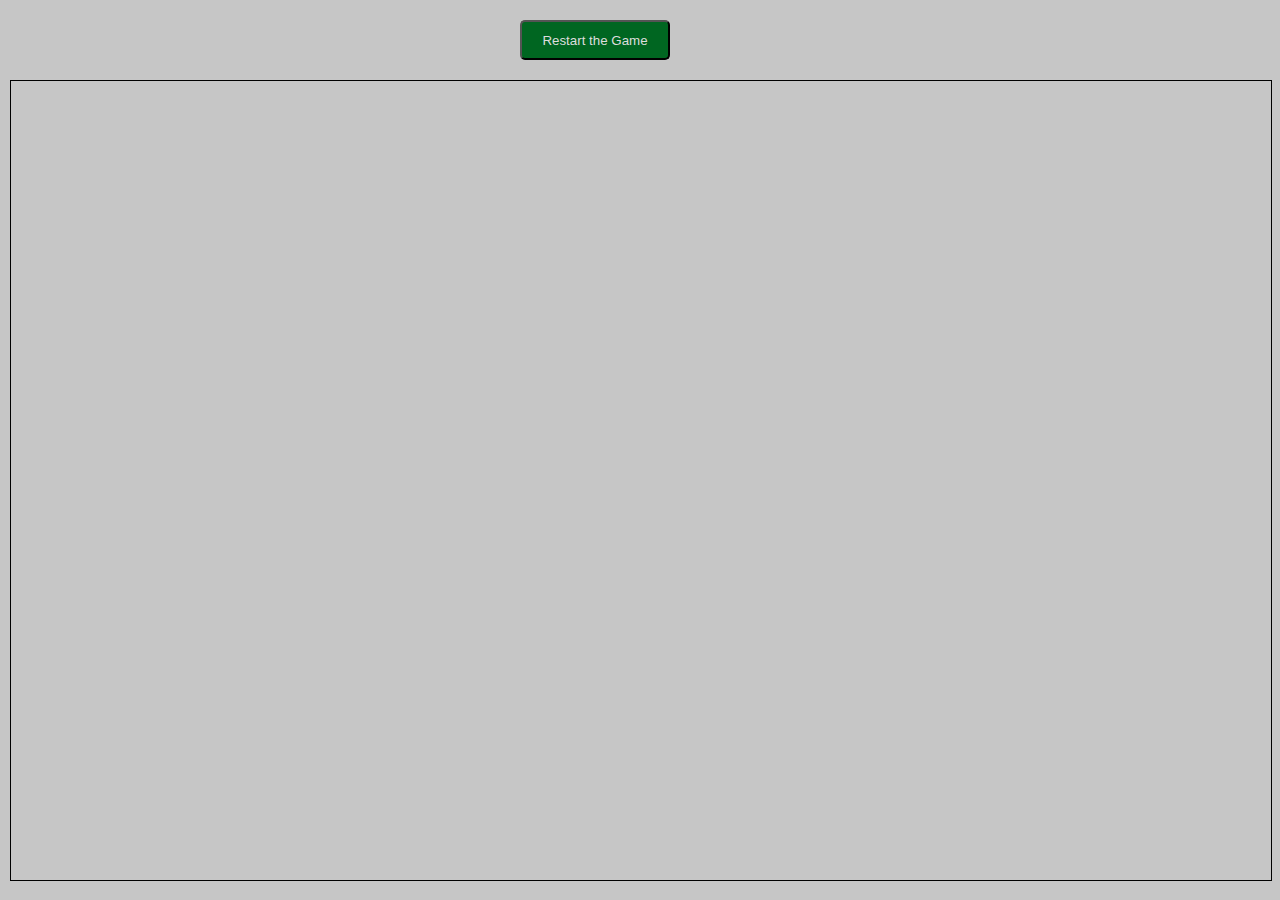
==== commit 8c5cbce9: "index.html" ====
--- a/index.html
+++ b/index.html
@@ -1,689 +1,58 @@
 <!DOCTYPE html>
-<html lang="en">
+
+<html>
   <head>
-    <title>Kusina - Free Bootstrap 4 Template by Colorlib</title>
-    <meta charset="utf-8">
-    <meta name="viewport" content="width=device-width, initial-scale=1, shrink-to-fit=no">
-    
-    <link href="https://fonts.googleapis.com/css?family=Poppins:100,200,300,400,500,600,700,800,900" rel="stylesheet">
-    <link href="https://fonts.googleapis.com/css?family=Lovers+Quarrel" rel="stylesheet">
-
-    <link rel="stylesheet" href="css/open-iconic-bootstrap.min.css">
-    <link rel="stylesheet" href="css/animate.css">
-    
-    <link rel="stylesheet" href="css/owl.carousel.min.css">
-    <link rel="stylesheet" href="css/owl.theme.default.min.css">
-    <link rel="stylesheet" href="css/magnific-popup.css">
-
-    <link rel="stylesheet" href="css/aos.css">
-
-    <link rel="stylesheet" href="css/ionicons.min.css">
-
-    <link rel="stylesheet" href="css/bootstrap-datepicker.css">
-    <link rel="stylesheet" href="css/jquery.timepicker.css">
-
-    
-    <link rel="stylesheet" href="css/flaticon.css">
-    <link rel="stylesheet" href="css/icomoon.css">
-    <link rel="stylesheet" href="css/style.css">
+    <title>Sunset Drive</title>
   </head>
   <body>
+    <!-- <script src="projection.js"></script> -->
+    <script src="./lib/jquery-2.1.1.js"></script>
+    <script src="./lib/util.js"></script>
+    <script src="./lib/game.js"></script>
+    <link href="./lib/styling.css" rel="stylesheet" type="text/css" />
+
+    <div id="Instructions">
+      
+      <!-- <h1>Game Instructions:</h1>
+      <p>Press the arrow keys to drive.</p>
+      <p><b>Avoid red and black squares</b>: running over
+      red squares will slow you significantly and running over black squares will
+      cause you to lose immediately.</p>
+      <p>However, try to run over the green squares
+      for a little speed boost!</p>
+      <p>Try to cross the finish line in the least time
+      possible. Can you beat your friends?</p> -->
+
+      <button id="reset">
+        Restart the Game
+      </button>
+      
+    </div> 
+    <canvas></canvas>
+
+    <script>
+      var canvasEl = document.getElementsByTagName("canvas")[0];
+      var context = canvasEl.getContext("2d");
+      canvasEl.height = (window.innerHeight - 20) / 1.1;
+      canvasEl.width = (window.innerWidth - 20) / 1;
+
+      function restart() {
+        var newGame = new Racer.Game(context, canvasEl.width, canvasEl.height);
+        newGame.run();
+        $(document).on('keydown', newGame.keyPressed.bind(newGame));
+        $(document).on('keyup',  newGame.keyUnpressed.bind(newGame));
+      };
+      restart();
+      $('#reset').on('click', restart);
+
+    </script>
+  </body>
+
+  <div class="footer">
+    <!-- <a href="https://www.linkedin.com/pub/kevin-xu/75/84a/618" target="_blank">
+      <h3>Who Made This?</h3> -->
+    </a>
     
-	  <nav class="navbar navbar-expand-lg navbar-dark ftco_navbar bg-dark ftco-navbar-light" id="ftco-navbar">
-	    <div class="container">
-	      <a class="navbar-brand" href="index.html">Kusina</a>
-	      <button class="navbar-toggler" type="button" data-toggle="collapse" data-target="#ftco-nav" aria-controls="ftco-nav" aria-expanded="false" aria-label="Toggle navigation">
-	        <span class="oi oi-menu"></span> Menu
-	      </button>
+  </div>
 
-	      <div class="collapse navbar-collapse" id="ftco-nav">
-	        <ul class="navbar-nav ml-auto">
-	        	<li class="nav-item"><a href="index.html" class="nav-link">Home</a></li>
-	        	<li class="nav-item"><a href="menu.html" class="nav-link">Menu</a></li>
-	        	<li class="nav-item"><a href="blog.html" class="nav-link">Blog</a></li>
-	        </ul>
-	      </div>
-	    </div>
-	  </nav>
-    <!-- END nav -->
-    
-    <section class="home-slider js-fullheight owl-carousel bg-white">
-      <div class="slider-item js-fullheight">
-      	<div class="overlay"></div>
-        <div class="container-fluid p-0">
-          <div class="row d-md-flex no-gutters slider-text js-fullheight align-items-center justify-content-end" data-scrollax-parent="true">
-          	<div class="one-third order-md-last img js-fullheight" style="background-image:url(images/bg_3.jpg);">
-          		<div class="overlay"></div>
-          	</div>
-	          <div class="one-forth d-flex js-fullheight align-items-center ftco-animate" data-scrollax=" properties: { translateY: '70%' }">
-	          	<div class="text mt-md-5">
-		            <h1 class="mb-4">Eat Healthy <br> and Natural Foods</h1>
-		            <p>A small river named Duden flows by their place and supplies it with the necessary regelialia. It is a paradisematic country.</p>
-		            <p><a href="#" class="btn btn-primary px-4 py-3 mt-3">Book A Table</a></p>
-	            </div>
-	          </div>
-        	</div>
-        </div>
-      </div>
-
-      <div class="slider-item js-fullheight">
-      	<div class="overlay"></div>
-        <div class="container-fluid p-0">
-          <div class="row d-flex no-gutters slider-text js-fullheight align-items-center justify-content-end" data-scrollax-parent="true">
-          	<div class="one-third order-md-last img js-fullheight" style="background-image:url(images/bg_2.jpg);">
-          		<div class="overlay"></div>
-          	</div>
-	          <div class="one-forth d-flex js-fullheight align-items-center ftco-animate" data-scrollax=" properties: { translateY: '70%' }">
-	          	<div class="text mt-md-5">
-		            <h1 class="mb-4">We Love <br> Delicious Foods</h1>
-		            <p>A small river named Duden flows by their place and supplies it with the necessary regelialia. It is a paradisematic country.</p>
-		            <p><a href="#" class="btn btn-primary px-4 py-3 mt-3">Book A Table</a></p>
-	            </div>
-	          </div>
-        	</div>
-        </div>
-      </div>
-    </section>
-	
-
-		<section class="ftco-section ftco-wrap-about ftco-no-pb ftco-no-pt">
-			<div class="container">
-				<div class="row no-gutters">
-					<div class="col-sm-5 img img-2 d-flex align-items-center justify-content-center justify-content-md-end" style="background-image: url(images/about.jpg); position: relative"></div>
-					<div class="col-sm-7 wrap-about py-5 ftco-animate">
-	          <div class="heading-section mt-5 mb-4">
-	          	<div class="pl-lg-5 ml-md-5">
-		          	<span class="subheading">About</span>
-		            <h2 class="mb-4">Welcome to Kusina Restaurant</h2>
-	            </div>
-	          </div>
-	          <div class="pl-lg-5 ml-md-5">
-							<p>On her way she met a copy. The copy warned the Little Blind Text, that where it came from it would have been rewritten a thousand times and everything that was left from its origin would be the word "and" and the Little Blind Text should turn around and return to its own, safe country. A small river named Duden flows by their place and supplies it with the necessary regelialia. It is a paradisematic country, in which roasted parts of sentences fly into your mouth.</p>
-							<h3 class="mt-5">Special Recipe</h3>
-							<div class="thumb my-4 d-flex">
-	            	<a href="#" class="thumb-menu pr-md-4 text-center">
-	            		<div class="img" style="background-image: url(images/lunch-4.jpg);"></div>
-	            		<h4>Australian Organic Beef</h4>
-	            	</a>
-	            	<a href="#" class="thumb-menu pr-md-4 text-center">
-	            		<div class="img" style="background-image: url(images/lunch-7.jpg);"></div>
-	            		<h4>Australian Organic Beef</h4>
-	            	</a>
-	            	<a href="#" class="thumb-menu pr-md-4 text-center">
-	            		<div class="img" style="background-image: url(images/lunch-6.jpg);"></div>
-	            		<h4>Australian Organic Beef</h4>
-	            	</a>
-	            </div>
-						</div>
-					</div>
-				</div>
-			</div>
-		</section>
-
-		<section class="ftco-section ftco-counter img" id="section-counter" style="background-image: url(images/bg_4.jpg);" data-stellar-background-ratio="0.5">
-    	<div class="container">
-    		<div class="row d-md-flex align-items-center justify-content-center">
-    			<div class="col-lg-10">
-    				<div class="row d-md-flex align-items-center">
-		          <div class="col-md d-flex justify-content-center counter-wrap ftco-animate">
-		            <div class="block-18">
-		              <div class="text">
-		                <strong class="number" data-number="18">0</strong>
-		                <span>Years of Experienced</span>
-		              </div>
-		            </div>
-		          </div>
-		          <div class="col-md d-flex justify-content-center counter-wrap ftco-animate">
-		            <div class="block-18">
-		              <div class="text">
-		                <strong class="number" data-number="20000">0</strong>
-		                <span>Happy Customers</span>
-		              </div>
-		            </div>
-		          </div>
-		          <div class="col-md d-flex justify-content-center counter-wrap ftco-animate">
-		            <div class="block-18">
-		              <div class="text">
-		                <strong class="number" data-number="564">0</strong>
-		                <span>Finished Projects</span>
-		              </div>
-		            </div>
-		          </div>
-		          <div class="col-md d-flex justify-content-center counter-wrap ftco-animate">
-		            <div class="block-18">
-		              <div class="text">
-		                <strong class="number" data-number="300">0</strong>
-		                <span>Working Days</span>
-		              </div>
-		            </div>
-		          </div>
-	          </div>
-          </div>
-        </div>
-    	</div>
-    </section>
-
-
-    <section class="ftco-section">
-    	<div class="container">
-    		<div class="row justify-content-center mb-5 pb-2">
-          <div class="col-md-7 text-center heading-section ftco-animate">
-          	<span class="subheading">Specialties</span>
-            <h2 class="mb-4">Our Menu</h2>
-          </div>
-        </div>
-        <div class="row">
-        	<div class="col-md-6 col-lg-4 menu-wrap">
-        		<div class="heading-menu text-center ftco-animate">
-        			<h3>Breakfast</h3>
-        		</div>
-        		<div class="menus d-flex ftco-animate">
-              <div class="menu-img img" style="background-image: url(images/breakfast-1.jpg);"></div>
-              <div class="text">
-              	<div class="d-flex">
-	                <div class="one-half">
-	                  <h3>Grilled Beef with potatoes</h3>
-	                </div>
-	                <div class="one-forth">
-	                  <span class="price">$29</span>
-	                </div>
-	              </div>
-	              <p><span>Meat</span>, <span>Potatoes</span>, <span>Rice</span>, <span>Tomatoe</span></p>
-              </div>
-            </div>
-            <div class="menus d-flex ftco-animate">
-              <div class="menu-img img" style="background-image: url(images/breakfast-2.jpg);"></div>
-              <div class="text">
-              	<div class="d-flex">
-	                <div class="one-half">
-	                  <h3>Grilled Crab with Onion</h3>
-	                </div>
-	                <div class="one-forth">
-	                  <span class="price">$29</span>
-	                </div>
-	              </div>
-	              <p><span>Meat</span>, <span>Potatoes</span>, <span>Rice</span>, <span>Tomatoe</span></p>
-              </div>
-            </div>
-            <div class="menus d-flex ftco-animate">
-              <div class="menu-img img" style="background-image: url(images/breakfast-3.jpg);"></div>
-              <div class="text">
-              	<div class="d-flex">
-	                <div class="one-half">
-	                  <h3>Grilled Crab with Onion</h3>
-	                </div>
-	                <div class="one-forth">
-	                  <span class="price">$29</span>
-	                </div>
-	              </div>
-	              <p><span>Meat</span>, <span>Potatoes</span>, <span>Rice</span>, <span>Tomatoe</span></p>
-              </div>
-            </div>
-        	</div>
-
-        	<div class="col-md-6 col-lg-4 menu-wrap">
-        		<div class="heading-menu text-center ftco-animate">
-        			<h3>Lunch</h3>
-        		</div>
-        		<div class="menus d-flex ftco-animate">
-              <div class="menu-img img" style="background-image: url(images/lunch-1.jpg);"></div>
-              <div class="text">
-              	<div class="d-flex">
-	                <div class="one-half">
-	                  <h3>Grilled Beef with potatoes</h3>
-	                </div>
-	                <div class="one-forth">
-	                  <span class="price">$29</span>
-	                </div>
-	              </div>
-	              <p><span>Meat</span>, <span>Potatoes</span>, <span>Rice</span>, <span>Tomatoe</span></p>
-              </div>
-            </div>
-            <div class="menus d-flex ftco-animate">
-              <div class="menu-img img" style="background-image: url(images/lunch-2.jpg);"></div>
-              <div class="text">
-              	<div class="d-flex">
-	                <div class="one-half">
-	                  <h3>Grilled Crab with Onion</h3>
-	                </div>
-	                <div class="one-forth">
-	                  <span class="price">$29</span>
-	                </div>
-	              </div>
-	              <p><span>Meat</span>, <span>Potatoes</span>, <span>Rice</span>, <span>Tomatoe</span></p>
-              </div>
-            </div>
-            <div class="menus d-flex ftco-animate">
-              <div class="menu-img img" style="background-image: url(images/lunch-3.jpg);"></div>
-              <div class="text">
-              	<div class="d-flex">
-	                <div class="one-half">
-	                  <h3>Grilled Crab with Onion</h3>
-	                </div>
-	                <div class="one-forth">
-	                  <span class="price">$29</span>
-	                </div>
-	              </div>
-	              <p><span>Meat</span>, <span>Potatoes</span>, <span>Rice</span>, <span>Tomatoe</span></p>
-              </div>
-            </div>
-        	</div>
-
-        	<div class="col-md-6 col-lg-4 menu-wrap">
-        		<div class="heading-menu text-center ftco-animate">
-        			<h3>Dinner</h3>
-        		</div>
-        		<div class="menus d-flex ftco-animate">
-              <div class="menu-img img" style="background-image: url(images/dinner-1.jpg);"></div>
-              <div class="text">
-              	<div class="d-flex">
-	                <div class="one-half">
-	                  <h3>Grilled Beef with potatoes</h3>
-	                </div>
-	                <div class="one-forth">
-	                  <span class="price">$29</span>
-	                </div>
-	              </div>
-	              <p><span>Meat</span>, <span>Potatoes</span>, <span>Rice</span>, <span>Tomatoe</span></p>
-              </div>
-            </div>
-            <div class="menus d-flex ftco-animate">
-              <div class="menu-img img" style="background-image: url(images/dinner-2.jpg);"></div>
-              <div class="text">
-              	<div class="d-flex">
-	                <div class="one-half">
-	                  <h3>Grilled Crab with Onion</h3>
-	                </div>
-	                <div class="one-forth">
-	                  <span class="price">$29</span>
-	                </div>
-	              </div>
-	              <p><span>Meat</span>, <span>Potatoes</span>, <span>Rice</span>, <span>Tomatoe</span></p>
-              </div>
-            </div>
-            <div class="menus d-flex ftco-animate">
-              <div class="menu-img img" style="background-image: url(images/dinner-3.jpg);"></div>
-              <div class="text">
-              	<div class="d-flex">
-	                <div class="one-half">
-	                  <h3>Grilled Crab with Onion</h3>
-	                </div>
-	                <div class="one-forth">
-	                  <span class="price">$29</span>
-	                </div>
-	              </div>
-	              <p><span>Meat</span>, <span>Potatoes</span>, <span>Rice</span>, <span>Tomatoe</span></p>
-              </div>
-            </div>
-        	</div>
-
-        	<!--  -->
-        	<div class="col-md-6 col-lg-4 menu-wrap">
-        		<div class="heading-menu text-center ftco-animate">
-        			<h3>Desserts</h3>
-        		</div>
-        		<div class="menus d-flex ftco-animate">
-              <div class="menu-img img" style="background-image: url(images/dessert-1.jpg);"></div>
-              <div class="text">
-              	<div class="d-flex">
-	                <div class="one-half">
-	                  <h3>Grilled Beef with potatoes</h3>
-	                </div>
-	                <div class="one-forth">
-	                  <span class="price">$29</span>
-	                </div>
-	              </div>
-	              <p><span>Meat</span>, <span>Potatoes</span>, <span>Rice</span>, <span>Tomatoe</span></p>
-              </div>
-            </div>
-            <div class="menus d-flex ftco-animate">
-              <div class="menu-img img" style="background-image: url(images/dessert-2.jpg);"></div>
-              <div class="text">
-              	<div class="d-flex">
-	                <div class="one-half">
-	                  <h3>Grilled Crab with Onion</h3>
-	                </div>
-	                <div class="one-forth">
-	                  <span class="price">$29</span>
-	                </div>
-	              </div>
-	              <p><span>Meat</span>, <span>Potatoes</span>, <span>Rice</span>, <span>Tomatoe</span></p>
-              </div>
-            </div>
-            <div class="menus d-flex ftco-animate">
-              <div class="menu-img img" style="background-image: url(images/dessert-3.jpg);"></div>
-              <div class="text">
-              	<div class="d-flex">
-	                <div class="one-half">
-	                  <h3>Grilled Crab with Onion</h3>
-	                </div>
-	                <div class="one-forth">
-	                  <span class="price">$29</span>
-	                </div>
-	              </div>
-	              <p><span>Meat</span>, <span>Potatoes</span>, <span>Rice</span>, <span>Tomatoe</span></p>
-              </div>
-            </div>
-        	</div>
-        	
-        	<div class="col-md-6 col-lg-4 menu-wrap">
-        		<div class="heading-menu text-center ftco-animate">
-        			<h3>Wine Card</h3>
-        		</div>
-        		<div class="menus d-flex ftco-animate">
-              <div class="menu-img img" style="background-image: url(images/wine-1.jpg);"></div>
-              <div class="text">
-              	<div class="d-flex">
-	                <div class="one-half">
-	                  <h3>Grilled Beef with potatoes</h3>
-	                </div>
-	                <div class="one-forth">
-	                  <span class="price">$29</span>
-	                </div>
-	              </div>
-	              <p><span>Meat</span>, <span>Potatoes</span>, <span>Rice</span>, <span>Tomatoe</span></p>
-              </div>
-            </div>
-            <div class="menus d-flex ftco-animate">
-              <div class="menu-img img" style="background-image: url(images/wine-2.jpg);"></div>
-              <div class="text">
-              	<div class="d-flex">
-	                <div class="one-half">
-	                  <h3>Grilled Crab with Onion</h3>
-	                </div>
-	                <div class="one-forth">
-	                  <span class="price">$29</span>
-	                </div>
-	              </div>
-	              <p><span>Meat</span>, <span>Potatoes</span>, <span>Rice</span>, <span>Tomatoe</span></p>
-              </div>
-            </div>
-            <div class="menus d-flex ftco-animate">
-              <div class="menu-img img" style="background-image: url(images/wine-3.jpg);"></div>
-              <div class="text">
-              	<div class="d-flex">
-	                <div class="one-half">
-	                  <h3>Grilled Crab with Onion</h3>
-	                </div>
-	                <div class="one-forth">
-	                  <span class="price">$29</span>
-	                </div>
-	              </div>
-	              <p><span>Meat</span>, <span>Potatoes</span>, <span>Rice</span>, <span>Tomatoe</span></p>
-              </div>
-            </div>
-        	</div>
-
-        	<div class="col-md-6 col-lg-4 menu-wrap">
-        		<div class="heading-menu text-center ftco-animate">
-        			<h3>Drinks</h3>
-        		</div>
-        		<div class="menus d-flex ftco-animate">
-              <div class="menu-img img" style="background-image: url(images/drink-1.jpg);"></div>
-              <div class="text">
-              	<div class="d-flex">
-	                <div class="one-half">
-	                  <h3>Grilled Beef with potatoes</h3>
-	                </div>
-	                <div class="one-forth">
-	                  <span class="price">$29</span>
-	                </div>
-	              </div>
-	              <p><span>Meat</span>, <span>Potatoes</span>, <span>Rice</span>, <span>Tomatoe</span></p>
-              </div>
-            </div>
-            <div class="menus d-flex ftco-animate">
-              <div class="menu-img img" style="background-image: url(images/drink-2.jpg);"></div>
-              <div class="text">
-              	<div class="d-flex">
-	                <div class="one-half">
-	                  <h3>Grilled Crab with Onion</h3>
-	                </div>
-	                <div class="one-forth">
-	                  <span class="price">$29</span>
-	                </div>
-	              </div>
-	              <p><span>Meat</span>, <span>Potatoes</span>, <span>Rice</span>, <span>Tomatoe</span></p>
-              </div>
-            </div>
-            <div class="menus d-flex ftco-animate">
-              <div class="menu-img img" style="background-image: url(images/drink-3.jpg);"></div>
-              <div class="text">
-              	<div class="d-flex">
-	                <div class="one-half">
-	                  <h3>Grilled Crab with Onion</h3>
-	                </div>
-	                <div class="one-forth">
-	                  <span class="price">$29</span>
-	                </div>
-	              </div>
-	              <p><span>Meat</span>, <span>Potatoes</span>, <span>Rice</span>, <span>Tomatoe</span></p>
-              </div>
-            </div>
-        	</div>
-        </div>
-    	</div>
-
-    </section>
-
-    <section class="ftco-section testimony-section" style="background-image: url(images/bg_5.jpg);" data-stellar-background-ratio="0.5">
-      <div class="container">
-        <div class="row justify-content-center mb-5 pb-2">
-          <div class="col-md-7 text-center heading-section heading-section-white ftco-animate">
-          	<span class="subheading">Testimony</span>
-            <h2 class="mb-4">Happy Customer</h2>
-          </div>
-        </div>
-        <div class="row ftco-animate justify-content-center">
-          <div class="col-md-7">
-            <div class="carousel-testimony owl-carousel ftco-owl">
-              <div class="item">
-                <div class="testimony-wrap text-center py-4 pb-5">
-                  <div class="user-img mb-4" style="background-image: url(images/person_1.jpg)">
-                    <span class="quote d-flex align-items-center justify-content-center">
-                      <i class="icon-quote-left"></i>
-                    </span>
-                  </div>
-                  <div class="text p-3">
-                    <p class="mb-4">Far far away, behind the word mountains, far from the countries Vokalia and Consonantia, there live the blind texts.</p>
-                    <p class="name">Arthur Browner</p>
-                    <span class="position">Customer</span>
-                  </div>
-                </div>
-              </div>
-              <div class="item">
-                <div class="testimony-wrap text-center py-4 pb-5">
-                  <div class="user-img mb-4" style="background-image: url(images/person_2.jpg)">
-                    <span class="quote d-flex align-items-center justify-content-center">
-                      <i class="icon-quote-left"></i>
-                    </span>
-                  </div>
-                  <div class="text p-3">
-                    <p class="mb-4">Far far away, behind the word mountains, far from the countries Vokalia and Consonantia, there live the blind texts.</p>
-                    <p class="name">Arthur Browner</p>
-                    <span class="position">Customer</span>
-                  </div>
-                </div>
-              </div>
-              <div class="item">
-                <div class="testimony-wrap text-center py-4 pb-5">
-                  <div class="user-img mb-4" style="background-image: url(images/person_3.jpg)">
-                    <span class="quote d-flex align-items-center justify-content-center">
-                      <i class="icon-quote-left"></i>
-                    </span>
-                  </div>
-                  <div class="text p-3">
-                    <p class="mb-4">Far far away, behind the word mountains, far from the countries Vokalia and Consonantia, there live the blind texts.</p>
-                    <p class="name">Arthur Browner</p>
-                    <span class="position">Customer</span>
-                  </div>
-                </div>
-              </div>
-              <div class="item">
-                <div class="testimony-wrap text-center py-4 pb-5">
-                  <div class="user-img mb-4" style="background-image: url(images/person_4.jpg)">
-                    <span class="quote d-flex align-items-center justify-content-center">
-                      <i class="icon-quote-left"></i>
-                    </span>
-                  </div>
-                  <div class="text p-3">
-                    <p class="mb-4">Far far away, behind the word mountains, far from the countries Vokalia and Consonantia, there live the blind texts.</p>
-                    <p class="name">Arthur Browner</p>
-                    <span class="position">Customer</span>
-                  </div>
-                </div>
-              </div>
-              <div class="item">
-                <div class="testimony-wrap text-center py-4 pb-5">
-                  <div class="user-img mb-4" style="background-image: url(images/person_3.jpg)">
-                    <span class="quote d-flex align-items-center justify-content-center">
-                      <i class="icon-quote-left"></i>
-                    </span>
-                  </div>
-                  <div class="text p-3">
-                    <p class="mb-4">Far far away, behind the word mountains, far from the countries Vokalia and Consonantia, there live the blind texts.</p>
-                    <p class="name">Arthur Browner</p>
-                    <span class="position">Customer</span>
-                  </div>
-                </div>
-              </div>
-            </div>
-          </div>
-        </div>
-      </div>
-    </section>
-			
-
-		<section class="ftco-section ftco-no-pt ftco-no-pb">
-			<div class="container">
-				<div class="row d-flex">
-          <div class="col-md-5 ftco-animate img img-2" style="background-image: url(images/bg_6.jpg);"></div>
-          <div class="col-md-7 ftco-animate makereservation p-4 p-md-5">
-          	<div class="heading-section ftco-animate mb-5">
-	          	<span class="subheading">Book a Table</span>
-	            <h2 class="mb-4">Make Reservation</h2>
-	          </div>
-            <form action="#">
-              <div class="row">
-                <div class="col-md-6">
-                  <div class="form-group">
-                    <label for="">Name</label>
-                    <input type="text" class="form-control" placeholder="Your Name">
-                  </div>
-                </div>
-                <div class="col-md-6">
-                  <div class="form-group">
-                    <label for="">Email</label>
-                    <input type="text" class="form-control" placeholder="Your Email">
-                  </div>
-                </div>
-                <div class="col-md-6">
-                  <div class="form-group">
-                    <label for="">Phone</label>
-                    <input type="text" class="form-control" placeholder="Phone">
-                  </div>
-                </div>
-                <div class="col-md-6">
-                  <div class="form-group">
-                    <label for="">Phone</label>
-                    <input type="text" class="form-control" id="book_date" placeholder="Date">
-                  </div>
-                </div>
-                <div class="col-md-6">
-                  <div class="form-group">
-                    <label for="">Time</label>
-                    <input type="text" class="form-control" id="book_time" placeholder="Time">
-                  </div>
-                </div>
-                <div class="col-md-6">
-                  <div class="form-group">
-                    <label for="">Person</label>
-                    <div class="select-wrap one-third">
-                      <div class="icon"><span class="ion-ios-arrow-down"></span></div>
-                      <select name="" id="" class="form-control">
-                        <option value="">Person</option>
-                        <option value="">1</option>
-                        <option value="">2</option>
-                        <option value="">3</option>
-                        <option value="">4+</option>
-                      </select>
-                    </div>
-                  </div>
-                </div>
-                <div class="col-md-12 mt-3">
-                  <div class="form-group">
-                    <input type="submit" value="Make a Reservation" class="btn btn-primary py-3 px-5">
-                  </div>
-                </div>
-              </div>
-            </form>
-          </div>
-        </div>
-			</div>
-		</section>
-
-    <footer class="ftco-footer ftco-bg-dark ftco-section">
-      <div class="container">
-        <div class="row mb-5">
-          <div class="col-md-6 col-lg-3 offset-lg-3">
-            <div class="ftco-footer-widget mb-4">
-              <h2 class="ftco-heading-2">Kusina</h2>
-              <p>Far far away, behind the word mountains, far from the countries Vokalia and Consonantia, there live the blind texts.</p>
-              <ul class="ftco-footer-social list-unstyled float-md-left float-lft mt-3">
-                <li class="ftco-animate"><a href="#"><span class="icon-twitter"></span></a></li>
-                <li class="ftco-animate"><a href="#"><span class="icon-facebook"></span></a></li>
-                <li class="ftco-animate"><a href="#"><span class="icon-instagram"></span></a></li>
-              </ul>
-            </div>
-		  </div>
-		  
-          <div class="col-md-6 col-lg-3">
-            <div class="ftco-footer-widget mb-4">
-              <h2 class="ftco-heading-2">Hours</h2>
-              <ul class="list-unstyled open-hours">
-                <li class="d-flex"><span>Monday</span><span>9:00 - 24:00</span></li>
-                <li class="d-flex"><span>Tuesday</span><span>9:00 - 24:00</span></li>
-                <li class="d-flex"><span>Wednesday</span><span>9:00 - 24:00</span></li>
-                <li class="d-flex"><span>Thursday</span><span>9:00 - 24:00</span></li>
-                <li class="d-flex"><span>Friday</span><span>9:00 - 02:00</span></li>
-                <li class="d-flex"><span>Saturday</span><span>9:00 - 02:00</span></li>
-                <li class="d-flex"><span>Sunday</span><span> Closed</span></li>
-              </ul>
-            </div>
-          </div>
-        </div>
-
-		<div class="row">
-          <div class="col-md-12 text-center">
-
-            <p><!-- Link back to Colorlib can't be removed. Template is licensed under CC BY 3.0. -->
-  Copyright &copy;<script>document.write(new Date().getFullYear());</script> All rights reserved | This template is made with <i class="icon-heart" aria-hidden="true"></i> by <a href="https://colorlib.com" target="_blank">Mohammed Ilham</a>
-  <!-- Link back to Colorlib can't be removed. Template is licensed under CC BY 3.0. --></p>
-          </div>
-        </div>
-      </div>
-    </footer>
-  
-
-  <!-- loader -->
-  <div id="ftco-loader" class="show fullscreen"><svg class="circular" width="48px" height="48px"><circle class="path-bg" cx="24" cy="24" r="22" fill="none" stroke-width="4" stroke="#eeeeee"/><circle class="path" cx="24" cy="24" r="22" fill="none" stroke-width="4" stroke-miterlimit="10" stroke="#F96D00"/></svg></div>
-
-
-  <script src="js/jquery.min.js"></script>
-  <script src="js/jquery-migrate-3.0.1.min.js"></script>
-  <script src="js/popper.min.js"></script>
-  <script src="js/bootstrap.min.js"></script>
-  <script src="js/jquery.easing.1.3.js"></script>
-  <script src="js/jquery.waypoints.min.js"></script>
-  <script src="js/jquery.stellar.min.js"></script>
-  <script src="js/owl.carousel.min.js"></script>
-  <script src="js/jquery.magnific-popup.min.js"></script>
-  <script src="js/aos.js"></script>
-  <script src="js/jquery.animateNumber.min.js"></script>
-  <script src="js/bootstrap-datepicker.js"></script>
-  <script src="js/jquery.timepicker.min.js"></script>
-  <script src="js/scrollax.min.js"></script>
-  <script src="js/main.js"></script>
-    
-  </body>
-</html>+</html>
--- a/lib/styling.css
+++ b/lib/styling.css
@@ -0,0 +1,60 @@
+body {
+  margin: 0px;
+  overflow-y: hidden;
+  background: rgba(126, 125, 125, 0.438);
+}
+
+#Instructions {
+  float: left;
+  width: 500px;
+  display: block;
+  padding: 20px;
+}
+
+canvas {
+  margin: 10px;
+  border: 1px solid black;
+  float: initial;
+  display: block;
+}
+
+#reset{
+  background-color: #006621;
+  padding: 5px;
+  display: block;
+  border-radius: 5px;
+  text-align: center;
+  color: #ddd;
+  outline: none;
+  height: 40px;
+  width: 150px;
+ margin-left: 100%;
+  
+}
+
+#reset:hover {
+  background-color: #00d443;
+  cursor: pointer;
+  color: #000;
+  transform: scale(1);
+}
+
+.footer {
+  clear: left;
+  display: block;
+  background-color: #222;
+  margin: 0px;
+  position: absolute;
+  bottom:0px;
+  width: 100%;
+}
+
+.footer h3 {
+  font-size: 12px;
+  font-weight: normal;
+  color: #999;
+  display: block;
+  float: left;
+  margin: 20px;
+  margin-right: 100px;
+}
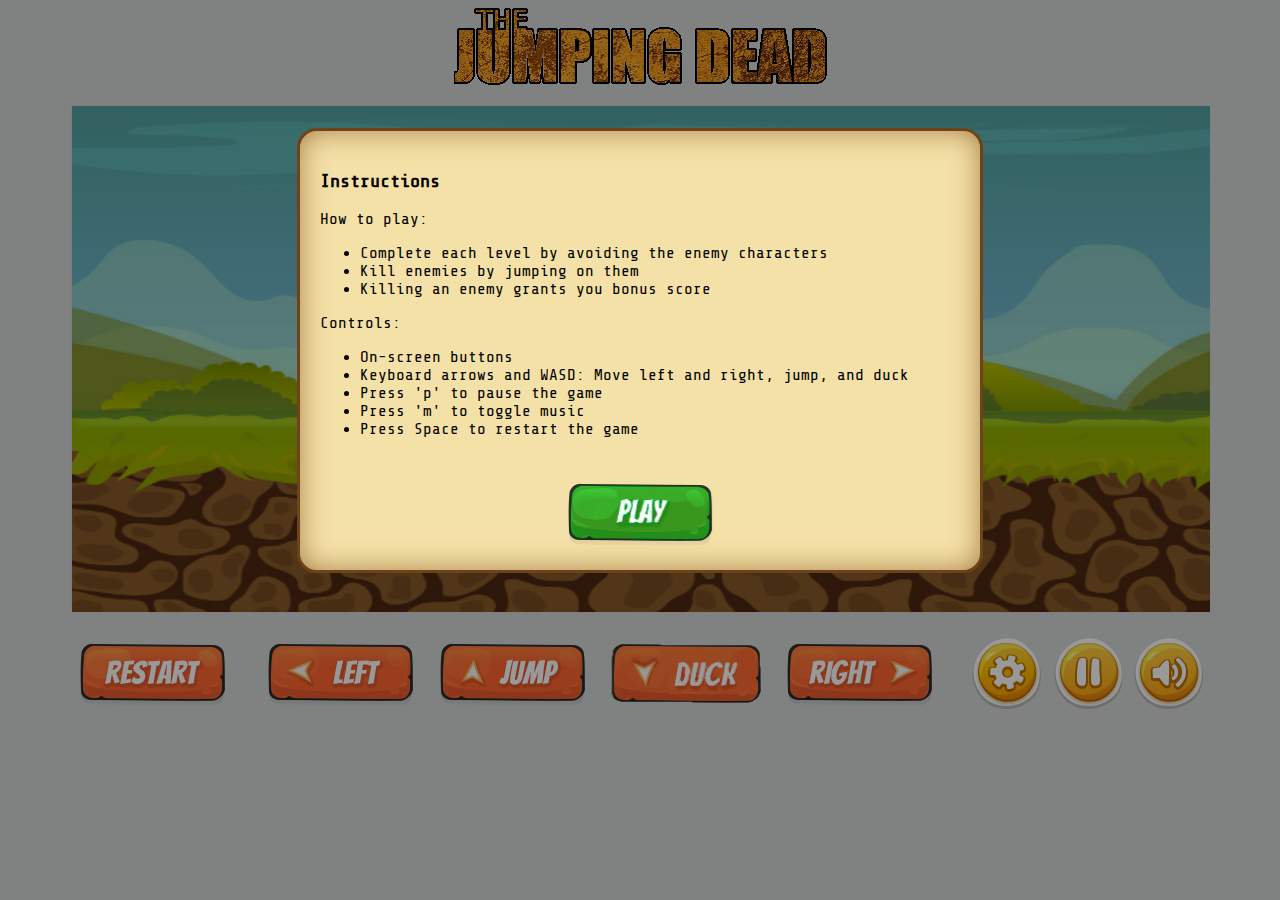
==== commit 45156b77: "index.html" ====
--- a/index.html
+++ b/index.html
@@ -1,58 +1,285 @@
+<!---
+Description: Home page for game. Calls initialize_game() function in JS_Game.js file on page load and
+contains code for game over and game complete modals.
+Author: Open Source - Contributor list can be seen in GitHub
+-->
 <!DOCTYPE html>
 
-<html>
-  <head>
-    <title>Sunset Drive</title>
-  </head>
-  <body>
-    <!-- <script src="projection.js"></script> -->
-    <script src="./lib/jquery-2.1.1.js"></script>
-    <script src="./lib/util.js"></script>
-    <script src="./lib/game.js"></script>
-    <link href="./lib/styling.css" rel="stylesheet" type="text/css" />
-
-    <div id="Instructions">
-      
-      <!-- <h1>Game Instructions:</h1>
-      <p>Press the arrow keys to drive.</p>
-      <p><b>Avoid red and black squares</b>: running over
-      red squares will slow you significantly and running over black squares will
-      cause you to lose immediately.</p>
-      <p>However, try to run over the green squares
-      for a little speed boost!</p>
-      <p>Try to cross the finish line in the least time
-      possible. Can you beat your friends?</p> -->
-
-      <button id="reset">
-        Restart the Game
-      </button>
-      
-    </div> 
-    <canvas></canvas>
-
-    <script>
-      var canvasEl = document.getElementsByTagName("canvas")[0];
-      var context = canvasEl.getContext("2d");
-      canvasEl.height = (window.innerHeight - 20) / 1.1;
-      canvasEl.width = (window.innerWidth - 20) / 1;
-
-      function restart() {
-        var newGame = new Racer.Game(context, canvasEl.width, canvasEl.height);
-        newGame.run();
-        $(document).on('keydown', newGame.keyPressed.bind(newGame));
-        $(document).on('keyup',  newGame.keyUnpressed.bind(newGame));
-      };
-      restart();
-      $('#reset').on('click', restart);
-
-    </script>
-  </body>
-
-  <div class="footer">
-    <!-- <a href="https://www.linkedin.com/pub/kevin-xu/75/84a/618" target="_blank">
-      <h3>Who Made This?</h3> -->
-    </a>
-    
-  </div>
+<head>
+	<meta charset="UTF-8">
+	<meta name="viewport" content="width=device-width, initial-scale=1">
+
+	<title>The Jumping Dead</title>
+
+	<link rel="stylesheet" type="text/css" href="Style-Sheets/JS_game.css">
+	<link rel="stylesheet" type="text/css" href="Style-Sheets/InstructionsModal.css">
+	<link rel="stylesheet" type="text/css" href="Style-Sheets/GameOverModal.css">
+	<link rel="stylesheet" type="text/css" href="Style-Sheets/GameCompleteModal.css">
+	<link href="https://fonts.googleapis.com/css?family=Share+Tech+Mono" rel="stylesheet">
+
+	<!--Main game script-->
+	<script type="text/javascript" src="Game.js"></script>
+
+</head>
+
+<!--On page load call showInstructions method-->
+<body onload="showInstructions()" onkeydown="KeyDown(event)" onkeyup="KeyUp(event)" ondragend="onMouseUp()">
+	<!-- Banner -->
+	<img id="banner" src="Pictures/banner.png">
+
+	<!--Audio elements-->
+	<audio id="bgm" style="display: none" controls>
+		<source src="Audio/bgnd_mus.flac" type="audio/flac">
+		Your browser does not support the audio element.
+	</audio>
+
+	<audio id="jump" style="display: none" controls>
+		<source src="Audio/jump_04.wav" type="audio/wav">
+			Your browser does not support the audio element.
+	</audio>
+
+	<audio id="coinpickup" style="display: none" controls>
+		<source src="Audio/coin_pickup.wav" type="audio/wav">
+			Your browser does not support the audio element.
+	</audio>
+
+	<audio id="gameover" style="display: none" controls>
+		<source src="Audio/gameover.wav" type="audio/wav">
+			Your browser does not support the audio element.
+	</audio>
+
+	<audio id="gamewon" style="display: none" controls>
+		<source src="Audio/win_sound.wav" type="audio/wav">
+			Your browser does not support the audio element.
+	</audio>
+
+	<audio id="enemykilled" style="display: none" controls>
+		<source src="Audio/enemy_killed.wav" type="audio/wav">
+			Your browser does not support the audio element.
+	</audio>
+
+
+
+	<!--Restart button on game page-->
+	<canvas id="canvas" width=300 height=300></canvas>
+
+	<!--button id="restartButtonNearScore" class="button" onClick="restartGame()">
+		<img class="buttonImages" src="Pictures/restart.png" alt="RestartButton" />
+	</button-->
+
+
+	<div id="instructionsModal" class="modal">
+
+		<div class="modal-content">
+
+			<h3>Instructions</h3>
+
+			<p>How to play:</p>
+			<ul>
+				<li>Complete each level by avoiding the enemy characters</li>
+				<li>Kill enemies by jumping on them</li>
+				<li>Killing an enemy grants you bonus score</li>
+			</ul>
+
+			<p>Controls:</p>
+			<ul>
+				<li>On-screen buttons</li>
+				<li>Keyboard arrows and WASD: Move left and right, jump, and duck</li>
+				<li>Press 'p' to pause the game</li>
+				<li>Press 'm' to toggle music</li>
+                <li>Press Space to restart the game</li>
+			</ul>
+
+			<!--Play button-->
+			<div class="startButton">
+				<img class="buttonImages" src="Pictures/play.png" width="100%" onClick="initialize_game()" alt="PlayButton" />
+			</div>
+
+		</div>
+	</div>
+
+	<div id="gameOverModal" class="modal">
+		<div class="modal-content">
+
+			<img class="gameOverLabel" src="Pictures/game_over.png" alt="GAME OVER">
+			<p class="gameOverDesc">Press RESTART button or Space to restart the game.</p>
+
+			<div class="restartButton">
+				<img class="buttonImages" src="Pictures/restart.png" width="100%" onClick="initialize_game()" alt="RestartButton" />
+			</div>
+		</div>
+	</div>
+
+	<div id="gameCompleteModal" class="modal">
+		<div class="modal-content">
+			<img class="gameOverLabel" src="Pictures/victory.png" alt="VICTORY">
+			<p class="gameOverDesc">You completed the game! Awesome Work!</p>
+			<div class="restartButton">
+				<img src="Pictures/restart.png" width="100%" onClick="initialize_game()" alt="RestartButton" />
+			</div>
+		</div>
+	</div>
+
+	<div id="gamePauseModal" class="modal">
+		<p class="gamePause">You paused the game!</p>
+		<p class="gamePlayPause">Press p to play</p>
+		<div class="resumeButton">
+			<img class="button" src="Pictures/resume.png" width="100%" onClick="pauseGame()" alt="ResumeGame" />
+		</div>
+	</div>
+
+	<div id="optionsModal" class="modal">
+		<div class="modal-content">
+				<div class="gameOptions"><h2>OPTIONS</h2></div>
+				<div class="mess">
+					<label id="mess"></label>
+				</div>
+				<div class="row">
+					<div class="col-25">
+        		<label for="Up1">Up</label>
+					</div>
+					<div class="col-75">
+        		<input type="text" id="UP" name="up1Key" value="Up" onclick="dispMess('UP','UP')" readonly>
+					</div>
+			</div>
+				<div class="row">
+					<div class="col-25">
+        		<label for="Down1">Down</label>
+					</div>
+					<div class="col-75">
+        		<input type="text" id="DOWN" name="down1Key" value="Down" onclick="dispMess('DOWN','DOWN')" readonly>
+					</div>
+			</div>
+				<div class="row">
+					<div class="col-25">
+        		<label for="Left1">Left</label>
+					</div>
+					<div class="col-75">
+						<input type="text" id="LEFT" name="left1Key" value="Left" onclick="dispMess('LEFT','LEFT')" readonly>
+					</div>
+    		</div>
+				<div class="row">
+					<div class="col-25">
+        		<label for="Right1">Right</label>
+					</div>
+					<div class="col-75">
+						<input type="text" id="RIGHT" name="Right1Key" value="Right" onclick="dispMess('RIGHT','RIGHT')" readonly>
+					</div>
+    		</div>
+				<div class="row">
+					<div class="col-25">
+        		<label for="Up2">Up (Alt.)</label>
+					</div>
+					<div class="col-75">
+        		<input type="text" id="W" name="wKey" value="W" onclick="dispMess('W','UP')" readonly>
+					</div>
+			</div>
+				<div class="row">
+					<div class="col-25">
+        		<label for="Down2">Down (Alt.)</label>
+					</div>
+					<div class="col-75">
+        		<input type="text" id="S" name="sKey" value="S" onclick="dispMess('S','DOWN')" readonly>
+					</div>
+			</div>
+				<div class="row">
+					<div class="col-25">
+        		<label for="Left2">Left (Alt.)</label>
+					</div>
+					<div class="col-75">
+        		<input type="text" id="A" name="left2Key" value="A" onclick="dispMess('A','LEFT')" readonly>
+					</div>
+    		</div>
+				<div class="row">
+					<div class="col-25">
+        		<label for="Right2">Right (Alt.)</label>
+					</div>
+					<div class="col-75">
+						<input type="text" id="D" name="Right2Key" value="D" onclick="dispMess('D','RIGHT')" readonly>
+					</div>
+    		</div>
+				<div class="row">
+					<div class="col-25">
+        		<label for="Restart">Restart</label>
+					</div>
+					<div class="col-75">
+        		<input type="text" id="SPACE" name="SpaceKey" value="Space" onclick="dispMess('SPACE','SPACE')" readonly>
+					</div>
+    		</div>
+				<div class="row">
+					<div class="col-25">
+        		<label for="Pause">Pause</label>
+					</div>
+					<div class="col-75">
+        		<input type="text" id="P" name="PauseKey" value="P" onclick="dispMess('P','PAUSE')" readonly>
+					</div>
+    		</div>
+				<div class="row">
+					<div class="col-25">
+        		<label for="Sound">Sound</label>
+					</div>
+					<div class="col-75">
+        		<input type="text" id="M" name="SoundKey" value="M" onclick="dispMess('M','SND')" readonly>
+					</div>
+    		</div>
+				<div class="row">
+					<div class="col-25">
+        		<label ><img class="Sound" src="Pictures/audioOn.png" alt="OptionGame" onclick="dispMess('M','SOUND')" id="MImg"></label>
+					</div>
+					<div class="col-75">
+						<button class="button" id="buttonOptions" onClick="gameOptions()">
+							<img class="back" src="Pictures/Backbtn.png" alt="OptionGame">
+						</button>
+					</div>
+				</div>
+		</div>
+	</div>
+
+	<div id="levelTransitionModal" class="modal">
+		<div id="levelTransitionModalContent" class="modal-content">
+			<img class="gameOverLabel" src="Pictures/victory.png" alt="VICTORY">
+			<p class="levelTransitionMessage">Level complete!</p>
+			<p class="levelTransitionMessage">Press c to continue</p>
+			<div class="resumeButton">
+				<img class="button" src="Pictures/resume.png" width="100%" onClick="resumeGame()" alt="ResumeGame" />
+			</div>
+		</div>
+	</div>
+
+	<!--Game play buttons-->
+	<div id="buttonWrapper">
+		<div id="buttonRestart">
+			<button id="restartButtonLeft" class="button" onClick="restartGame()">
+				<img class="buttonImages" src="Pictures/restart.png" alt="RestartButton" />
+			</button>
+		</div>
+		<div id="buttonController">
+		<button class="button" onmousedown="moveLeftMouse()" onmouseup="onMouseUp()" ontouchstart="moveLeftMouse()" ontouchend="onMouseUp()">
+			<img class="buttonImages" src="Pictures/left.png" alt="LEFT">
+		</button>
+		<button class="button" onmousedown="moveUp()" ontouchstart="moveUp()">
+			<img class="buttonImages" src="Pictures/jump.png" alt="JUMP">
+		</button>
+		<button class="button" onmousedown="duck()" onmouseup="duckMouseUp()" ontouchstart="duck()" ontouchend="duckMouseUp()">
+			<img class="buttonImages" src="Pictures/duck.png" alt="DUCK">
+		</button>
+		<button class="button" onmousedown="moveRightMouse()" onmouseup="onMouseUp()" ontouchstart="moveRightMouse()" ontouchend="onMouseUp()">
+			<img class="buttonImages" src="Pictures/right.png" alt="RIGHT">
+		</button>
+		</div>
+		<div id="buttonPauseAudio">
+		<button class="button" id="buttonAudio" onClick="muteMusic()" >
+			<img class="buttonImages" id="audioButton" src="Pictures/audioOn.png" alt="MuteMusic">
+		</button>
+		<button class="button" id="buttonPause" onClick="pauseGame()">
+			<img class="buttonImages" src="Pictures/pause.png" alt="PauseGame">
+		</button>
+		<button class="button" id="buttonOptions" onClick="gameOptions()">
+			<img class="buttonImages" src="Pictures/Settingsbtn.png" alt="OptionGame">
+		</button>
+		</div>
+	</div>
+
+</body>
 
 </html>
--- a/Style-Sheets/JS_game.css
+++ b/Style-Sheets/JS_game.css
@@ -0,0 +1,147 @@
+body {
+  background-color: #d6d7d8;
+  font-family: 'Share Tech Mono', monospace;
+}
+
+#banner {
+  display: block;
+  margin-left: auto;
+  margin-right: auto;
+  margin-bottom: 20px;
+}
+
+canvas {
+  border:1px solid #d3d3d3;
+  background-color: #f1f1f1;
+  width: 90%;
+  margin-left: 5%;
+}
+
+.restartButton{
+  margin: auto;
+  width: 150px;
+  margin-top: 40px;
+  cursor: pointer;
+}
+
+.restartButton:hover{
+  /* IE 11 and lower don't support filter */
+  -webkit-filter: saturate(1.6);
+  filter: saturate(1.6);
+}
+
+.resumeButton{
+  margin: auto;
+  width: 150px;
+  margin-top: 40px;
+  cursor: pointer;
+}
+
+.resumeButton:hover{
+  /* IE 11 and lower don't support filter */
+  -webkit-filter: saturate(1.6);
+  filter: saturate(1.6);
+}
+
+.startButton{
+  margin: auto;
+  width: 150px;
+  margin-top: 40px;
+  cursor: pointer;
+}
+
+.startButton:hover{
+  /* IE 11 and lower don't support filter */
+  -webkit-filter: saturate(1.6);
+  filter: saturate(1.6);
+}
+
+.button {
+  display: inline-block;
+  /* padding: 18px 28px; */
+  font-size: 12px;
+  cursor: pointer;
+  text-align: center;
+  text-decoration: none;
+  outline: none;
+  color: #fff;
+  background-color: transparent;
+  border: none;
+  /* border-radius: 15px;
+  box-shadow: 0 9px #999; */
+  -webkit-transition: 0.5s ease-out;
+  -moz-transition: 0.5s ease-out;
+  transition: 0.5s ease-out;
+}
+
+.button:hover {
+  /* IE 11 and lower don't support filter */
+  -webkit-filter: saturate(1.6);
+  filter: saturate(1.6);
+}
+
+.button:active {
+  /* IE 11 and lower don't support filter */
+  -webkit-filter: saturate(1.6);
+  filter: saturate(1.6);
+  transform: translateY(1px);
+}
+.buttonImages{
+    width:100%;
+    height:100%;
+}
+
+#buttonRestart {
+    display: inline-block;
+    text-align: center;
+    margin: auto;
+    white-space: normal;
+    float: left;
+    margin-left: 5%;
+}
+
+#buttonWrapper{
+  margin-top: 20px;
+  text-align: center;
+  max-width: 99%;
+}
+
+#buttonController
+{
+    display: inline-block;
+	text-align: center;
+    vertical-align: middle;
+    margin: auto;
+    white-space: normal;
+}
+
+#buttonPauseAudio
+{
+  display: inline-block;
+	max-width: 45%;
+	text-align: center;
+    vertical-align: middle;
+    margin-right: 4%;
+  	float: right;
+}
+
+#buttonPause{
+	float: right;
+	margin-bottom: 7%;
+	overflow: auto;
+}
+
+#buttonAudio{
+	float: right;
+    margin-bottom: 7%;
+    overflow: auto;
+}
+
+/* Mobile */
+@media screen and (max-width: 480px) {
+    #buttonController, #buttonPauseAudio {
+        display: block;
+        width: 65%;
+        margin: 0 auto;
+    }
+}
--- a/Style-Sheets/InstructionsModal.css
+++ b/Style-Sheets/InstructionsModal.css
@@ -0,0 +1,77 @@
+.modal {
+    display: none;
+    position: fixed;
+    z-index: 1;
+    left: 0;
+    top: 0;
+    width: 100%;
+    height: 100%;
+    overflow: auto;
+    background-color: rgb(0,0,0);
+    background-color: rgba(0,0,0,0.4);
+}
+
+.modal-content {
+    background-color: #fefefe;
+    margin: 15% auto;
+    padding: 20px;
+    border: 1px solid #888;
+    width: 80%;
+}
+.modal-content input[type=text]{
+  background-color:#F4E1A7;
+  width: 100%;
+  padding: 12px;
+  border: 1px solid #ccc;
+  border-radius: 4px;
+  resize: vertical;
+}
+
+.modal-content label{
+  padding: 12px 12px 12px 0;
+  display: inline-block;
+}
+.col-25 {
+    float: left;
+    width: 20%;
+    margin-top: 6px;
+    margin-left: 30%;
+}
+.col-75 {
+    float: left;
+    width: 15%;
+    margin-top: 6px;
+}
+.row:after {
+    content: "";
+    display: table;
+    clear: both;
+}
+.mess{
+  margin-left: 5%;
+}
+.Sound{
+  width: 70%;
+  height: auto;
+  margin-left: 50%;
+}
+.back{
+  width: 70%;
+  height: auto;
+  margin-top: 11%;
+}
+#optionsModal{
+  text-align: center;
+}
+.close {
+    color: #aaa;
+    float: right;
+    font-size: 28px;
+    font-weight: bold;
+}
+.close:hover,
+.close:focus {
+    color: black;
+    text-decoration: none;
+    cursor: pointer;
+}
--- a/Style-Sheets/GameOverModal.css
+++ b/Style-Sheets/GameOverModal.css
@@ -0,0 +1,40 @@
+
+.modal {
+    display: none;
+    position: fixed;
+    z-index: 1;
+    left: 0;
+    top: 0;
+    width: 100%;
+    height: 100%;
+    overflow: auto;
+    background-color: rgb(0,0,0);
+    background-color: rgba(0,0,0,0.4);
+}
+
+.modal-content {
+    background-color: #fefefe;
+    margin: 15% auto;
+    padding: 20px;
+    border: 1px solid #888;
+    width: 80%;
+}
+
+.close {
+    color: #aaa;
+    float: right;
+    font-size: 28px;
+    font-weight: bold;
+}
+
+.close:hover,
+.close:focus {
+    color: black;
+    text-decoration: none;
+    cursor: pointer;
+}
+
+#gameOverText{
+    text-align: center;
+    font-size: 28px;
+}
--- a/Style-Sheets/GameCompleteModal.css
+++ b/Style-Sheets/GameCompleteModal.css
@@ -0,0 +1,82 @@
+
+.modal {
+    display: none;
+    position: fixed;
+    z-index: 1;
+    left: 0;
+    top: 0;
+    width: 100%;
+    height: 100%;
+    overflow: auto;
+    background-color: rgb(0,0,0);
+    background-color: rgba(0,0,0,0.4);
+}
+
+.modal-content {
+    /* background-color: #fefefe; */
+    margin: 10% auto;
+    padding: 20px;
+    /* border: 1px solid #888;
+    width: 60%; */
+    width: 50%;
+    -moz-box-shadow: inset 0 0 8px rgba(0,0,0, 0.25);
+    -webkit-box-shadow: inset 0 0 8px rgba(0,0,0, 0.25);
+    box-shadow: inset 0 0 28px #a77f4b;
+    border: 3px solid #6f431a;
+    border-radius: 20px;
+    background-color: #f4e1a7;
+}
+
+.close {
+    color: #aaa;
+    float: right;
+    font-size: 28px;
+    font-weight: bold;
+}
+
+.close:hover,
+.close:focus {
+    color: black;
+    text-decoration: none;
+    cursor: pointer;
+}
+
+#gameOverText {
+    text-align: center;
+    font-size: 28px;
+    font-weight: bold;
+}
+
+.gameOverLabel {
+    width: 267px;
+    height: 74px;
+    display: block;
+    margin: auto;
+}
+
+.gameOverDesc {
+    text-align: center;
+    font-size: 20px;
+    color: #54300e;
+}
+
+.gamePause {
+    text-align: center;
+    font-size: 50px;
+    color: #33ffd7;
+    margin-left:auto;
+    margin-right: auto;
+}
+
+.gamePlayPause {
+    text-align: center;
+    font-size: 20px;
+    color:  #33ff39 ;
+    margin-left:auto;
+    margin-right: auto;
+}
+
+.levelTransitionMessage {
+  text-align: center;
+  font-size: 20px;
+}
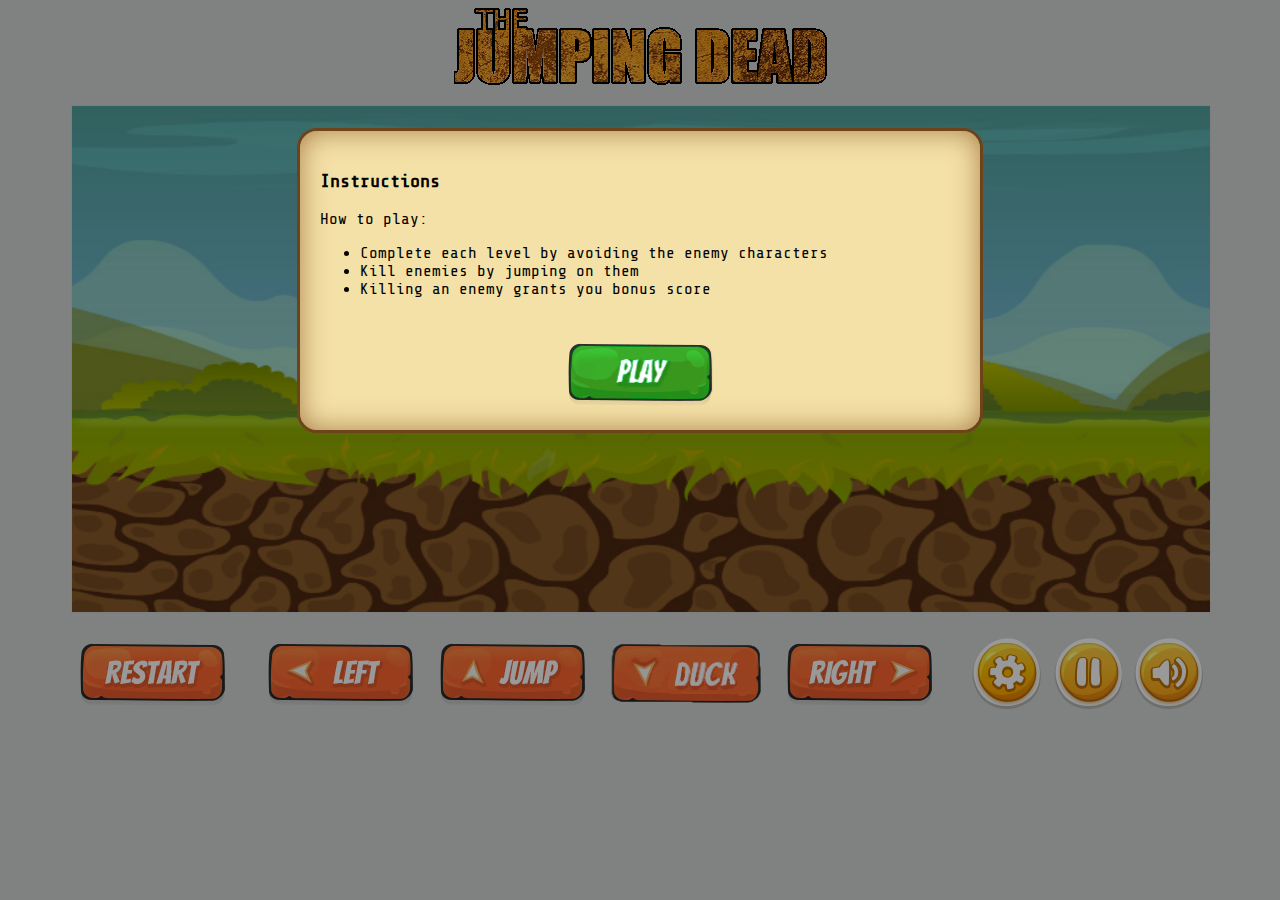
==== commit 91da2bc3: "Update index.html" ====
--- a/index.html
+++ b/index.html
@@ -81,14 +81,14 @@
 				<li>Killing an enemy grants you bonus score</li>
 			</ul>
 
-			<p>Controls:</p>
+			<!-- <p>Controls:</p>
 			<ul>
 				<li>On-screen buttons</li>
 				<li>Keyboard arrows and WASD: Move left and right, jump, and duck</li>
 				<li>Press 'p' to pause the game</li>
 				<li>Press 'm' to toggle music</li>
                 <li>Press Space to restart the game</li>
-			</ul>
+			</ul> -->
 
 			<!--Play button-->
 			<div class="startButton">
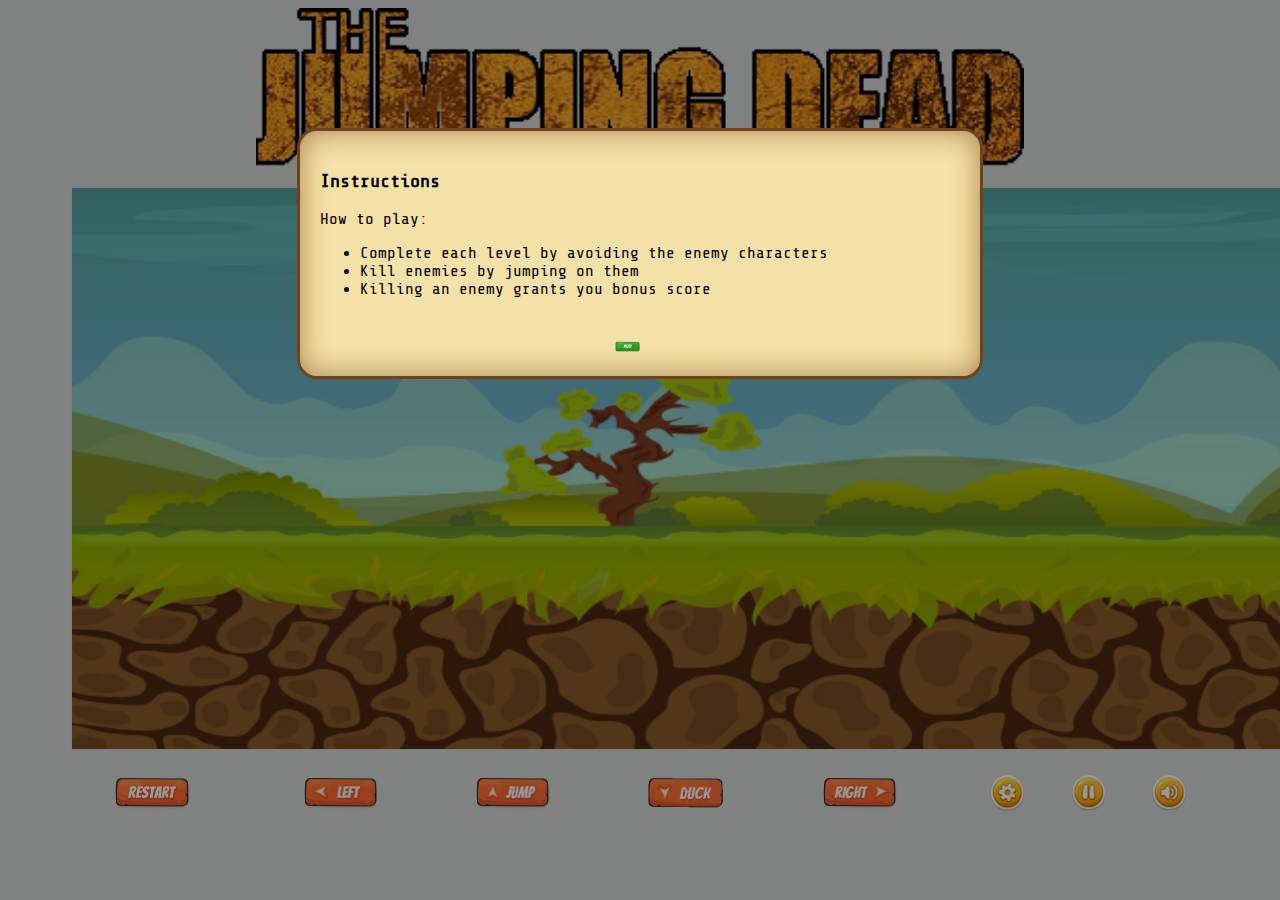
==== commit 99c90f14: "index.html" ====
--- a/index.html
+++ b/index.html
@@ -92,7 +92,7 @@
 
 			<!--Play button-->
 			<div class="startButton">
-				<img class="buttonImages" src="Pictures/play.png" width="100%" onClick="initialize_game()" alt="PlayButton" />
+				<img class="buttonImages" src="Pictures/play.png" width="50%" onClick="initialize_game()" alt="PlayButton" />
 			</div>
 
 		</div>
@@ -105,7 +105,7 @@
 			<p class="gameOverDesc">Press RESTART button or Space to restart the game.</p>
 
 			<div class="restartButton">
-				<img class="buttonImages" src="Pictures/restart.png" width="100%" onClick="initialize_game()" alt="RestartButton" />
+				<img class="buttonImages" src="Pictures/restart.png" width="50%" onClick="initialize_game()" alt="RestartButton" />
 			</div>
 		</div>
 	</div>
@@ -124,7 +124,7 @@
 		<p class="gamePause">You paused the game!</p>
 		<p class="gamePlayPause">Press p to play</p>
 		<div class="resumeButton">
-			<img class="button" src="Pictures/resume.png" width="100%" onClick="pauseGame()" alt="ResumeGame" />
+			<img class="button" src="Pictures/resume.png" width="50%" onClick="pauseGame()" alt="ResumeGame" />
 		</div>
 	</div>
 
--- a/Style-Sheets/JS_game.css
+++ b/Style-Sheets/JS_game.css
@@ -8,18 +8,19 @@
   margin-left: auto;
   margin-right: auto;
   margin-bottom: 20px;
+  width: 60vw;
 }
 
 canvas {
   border:1px solid #d3d3d3;
   background-color: #f1f1f1;
-  width: 90%;
+  width: 100%;
   margin-left: 5%;
 }
 
 .restartButton{
   margin: auto;
-  width: 150px;
+  width: 50px;
   margin-top: 40px;
   cursor: pointer;
 }
@@ -32,7 +33,7 @@
 
 .resumeButton{
   margin: auto;
-  width: 150px;
+  width: 50px;
   margin-top: 40px;
   cursor: pointer;
 }
@@ -45,7 +46,7 @@
 
 .startButton{
   margin: auto;
-  width: 150px;
+  width: 50px;
   margin-top: 40px;
   cursor: pointer;
 }
@@ -59,7 +60,7 @@
 .button {
   display: inline-block;
   /* padding: 18px 28px; */
-  font-size: 12px;
+  font-size: 8px;
   cursor: pointer;
   text-align: center;
   text-decoration: none;
@@ -87,8 +88,8 @@
   transform: translateY(1px);
 }
 .buttonImages{
-    width:100%;
-    height:100%;
+    width:50%;
+    height:50%;
 }
 
 #buttonRestart {
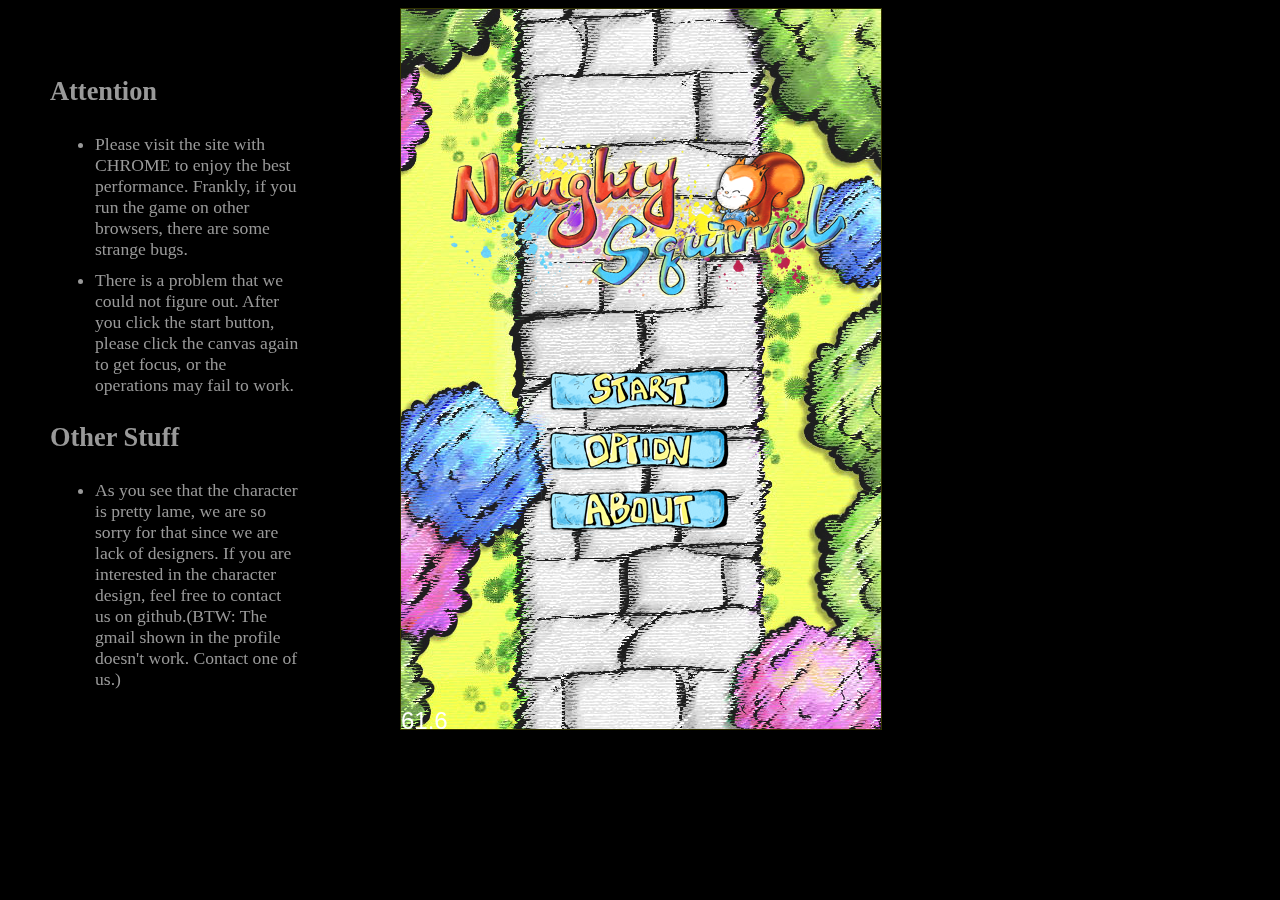
==== commit 6c56bca0: "index.html" ====
--- a/index.html
+++ b/index.html
@@ -1,285 +1,81 @@
-<!---
-Description: Home page for game. Calls initialize_game() function in JS_Game.js file on page load and
-contains code for game over and game complete modals.
-Author: Open Source - Contributor list can be seen in GitHub
--->
-<!DOCTYPE html>
+<!DOCTYPE HTML>
+<html>
 
 <head>
-	<meta charset="UTF-8">
-	<meta name="viewport" content="width=device-width, initial-scale=1">
+  <title>Naughty Squirrel</title>
+  <meta charset="utf-8" />
+  <meta name="author" content="html5china" />
+  <style type="text/css">
+    body {
+      background: black;
+      color: #999;
+    }
 
-	<title>The Jumping Dead</title>
+    #specification {
+      margin: 50px;
+      position: fixed;
+      top: 0;
+      left: 0;
+      width: 20%;
+      font-size: 1.1em;
+    }
 
-	<link rel="stylesheet" type="text/css" href="Style-Sheets/JS_game.css">
-	<link rel="stylesheet" type="text/css" href="Style-Sheets/InstructionsModal.css">
-	<link rel="stylesheet" type="text/css" href="Style-Sheets/GameOverModal.css">
-	<link rel="stylesheet" type="text/css" href="Style-Sheets/GameCompleteModal.css">
-	<link href="https://fonts.googleapis.com/css?family=Share+Tech+Mono" rel="stylesheet">
+    #specification .title {
+      font-weight: bold;
+      font-size: 1.5em;
+    }
 
-	<!--Main game script-->
-	<script type="text/javascript" src="Game.js"></script>
-
+    #specification li {
+      margin: 10px 5px;
+    }
+  </style>
 </head>
 
-<!--On page load call showInstructions method-->
-<body onload="showInstructions()" onkeydown="KeyDown(event)" onkeyup="KeyUp(event)" ondragend="onMouseUp()">
-	<!-- Banner -->
-	<img id="banner" src="Pictures/banner.png">
+<body>
+  <div id="gameLayer" style="width: 480px; height: 720px; margin: 0 auto;"></div>
+  
 
-	<!--Audio elements-->
-	<audio id="bgm" style="display: none" controls>
-		<source src="Audio/bgnd_mus.flac" type="audio/flac">
-		Your browser does not support the audio element.
-	</audio>
+  <div id="specification">
+    <p class="title">Attention</p>
+    <ul>
+      <li>Please visit the site with CHROME to enjoy the best performance. Frankly, if you run the game on other browsers, there are some strange bugs.</li>
+      <li>There is a problem that we could not figure out. After you click the start button, please click the canvas again to get focus, or the operations may fail to work.</li>
+    </ul>
 
-	<audio id="jump" style="display: none" controls>
-		<source src="Audio/jump_04.wav" type="audio/wav">
-			Your browser does not support the audio element.
-	</audio>
+    <p class="title">Other Stuff</p>
+    <ul>
+      <li>As you see that the character is pretty lame, we are so sorry for that since we are lack of designers. If you are interested in the character design, feel free to contact us on github.(BTW: The gmail shown in the profile doesn't work. Contact one of us.)</li>
+  </ul>
 
-	<audio id="coinpickup" style="display: none" controls>
-		<source src="Audio/coin_pickup.wav" type="audio/wav">
-			Your browser does not support the audio element.
-	</audio>
-
-	<audio id="gameover" style="display: none" controls>
-		<source src="Audio/gameover.wav" type="audio/wav">
-			Your browser does not support the audio element.
-	</audio>
-
-	<audio id="gamewon" style="display: none" controls>
-		<source src="Audio/win_sound.wav" type="audio/wav">
-			Your browser does not support the audio element.
-	</audio>
-
-	<audio id="enemykilled" style="display: none" controls>
-		<source src="Audio/enemy_killed.wav" type="audio/wav">
-			Your browser does not support the audio element.
-	</audio>
-
-
-
-	<!--Restart button on game page-->
-	<canvas id="canvas" width=300 height=300></canvas>
-
-	<!--button id="restartButtonNearScore" class="button" onClick="restartGame()">
-		<img class="buttonImages" src="Pictures/restart.png" alt="RestartButton" />
-	</button-->
-
-
-	<div id="instructionsModal" class="modal">
-
-		<div class="modal-content">
-
-			<h3>Instructions</h3>
-
-			<p>How to play:</p>
-			<ul>
-				<li>Complete each level by avoiding the enemy characters</li>
-				<li>Kill enemies by jumping on them</li>
-				<li>Killing an enemy grants you bonus score</li>
-			</ul>
-
-			<!-- <p>Controls:</p>
-			<ul>
-				<li>On-screen buttons</li>
-				<li>Keyboard arrows and WASD: Move left and right, jump, and duck</li>
-				<li>Press 'p' to pause the game</li>
-				<li>Press 'm' to toggle music</li>
-                <li>Press Space to restart the game</li>
-			</ul> -->
-
-			<!--Play button-->
-			<div class="startButton">
-				<img class="buttonImages" src="Pictures/play.png" width="50%" onClick="initialize_game()" alt="PlayButton" />
-			</div>
-
-		</div>
-	</div>
-
-	<div id="gameOverModal" class="modal">
-		<div class="modal-content">
-
-			<img class="gameOverLabel" src="Pictures/game_over.png" alt="GAME OVER">
-			<p class="gameOverDesc">Press RESTART button or Space to restart the game.</p>
-
-			<div class="restartButton">
-				<img class="buttonImages" src="Pictures/restart.png" width="50%" onClick="initialize_game()" alt="RestartButton" />
-			</div>
-		</div>
-	</div>
-
-	<div id="gameCompleteModal" class="modal">
-		<div class="modal-content">
-			<img class="gameOverLabel" src="Pictures/victory.png" alt="VICTORY">
-			<p class="gameOverDesc">You completed the game! Awesome Work!</p>
-			<div class="restartButton">
-				<img src="Pictures/restart.png" width="100%" onClick="initialize_game()" alt="RestartButton" />
-			</div>
-		</div>
-	</div>
-
-	<div id="gamePauseModal" class="modal">
-		<p class="gamePause">You paused the game!</p>
-		<p class="gamePlayPause">Press p to play</p>
-		<div class="resumeButton">
-			<img class="button" src="Pictures/resume.png" width="50%" onClick="pauseGame()" alt="ResumeGame" />
-		</div>
-	</div>
-
-	<div id="optionsModal" class="modal">
-		<div class="modal-content">
-				<div class="gameOptions"><h2>OPTIONS</h2></div>
-				<div class="mess">
-					<label id="mess"></label>
-				</div>
-				<div class="row">
-					<div class="col-25">
-        		<label for="Up1">Up</label>
-					</div>
-					<div class="col-75">
-        		<input type="text" id="UP" name="up1Key" value="Up" onclick="dispMess('UP','UP')" readonly>
-					</div>
-			</div>
-				<div class="row">
-					<div class="col-25">
-        		<label for="Down1">Down</label>
-					</div>
-					<div class="col-75">
-        		<input type="text" id="DOWN" name="down1Key" value="Down" onclick="dispMess('DOWN','DOWN')" readonly>
-					</div>
-			</div>
-				<div class="row">
-					<div class="col-25">
-        		<label for="Left1">Left</label>
-					</div>
-					<div class="col-75">
-						<input type="text" id="LEFT" name="left1Key" value="Left" onclick="dispMess('LEFT','LEFT')" readonly>
-					</div>
-    		</div>
-				<div class="row">
-					<div class="col-25">
-        		<label for="Right1">Right</label>
-					</div>
-					<div class="col-75">
-						<input type="text" id="RIGHT" name="Right1Key" value="Right" onclick="dispMess('RIGHT','RIGHT')" readonly>
-					</div>
-    		</div>
-				<div class="row">
-					<div class="col-25">
-        		<label for="Up2">Up (Alt.)</label>
-					</div>
-					<div class="col-75">
-        		<input type="text" id="W" name="wKey" value="W" onclick="dispMess('W','UP')" readonly>
-					</div>
-			</div>
-				<div class="row">
-					<div class="col-25">
-        		<label for="Down2">Down (Alt.)</label>
-					</div>
-					<div class="col-75">
-        		<input type="text" id="S" name="sKey" value="S" onclick="dispMess('S','DOWN')" readonly>
-					</div>
-			</div>
-				<div class="row">
-					<div class="col-25">
-        		<label for="Left2">Left (Alt.)</label>
-					</div>
-					<div class="col-75">
-        		<input type="text" id="A" name="left2Key" value="A" onclick="dispMess('A','LEFT')" readonly>
-					</div>
-    		</div>
-				<div class="row">
-					<div class="col-25">
-        		<label for="Right2">Right (Alt.)</label>
-					</div>
-					<div class="col-75">
-						<input type="text" id="D" name="Right2Key" value="D" onclick="dispMess('D','RIGHT')" readonly>
-					</div>
-    		</div>
-				<div class="row">
-					<div class="col-25">
-        		<label for="Restart">Restart</label>
-					</div>
-					<div class="col-75">
-        		<input type="text" id="SPACE" name="SpaceKey" value="Space" onclick="dispMess('SPACE','SPACE')" readonly>
-					</div>
-    		</div>
-				<div class="row">
-					<div class="col-25">
-        		<label for="Pause">Pause</label>
-					</div>
-					<div class="col-75">
-        		<input type="text" id="P" name="PauseKey" value="P" onclick="dispMess('P','PAUSE')" readonly>
-					</div>
-    		</div>
-				<div class="row">
-					<div class="col-25">
-        		<label for="Sound">Sound</label>
-					</div>
-					<div class="col-75">
-        		<input type="text" id="M" name="SoundKey" value="M" onclick="dispMess('M','SND')" readonly>
-					</div>
-    		</div>
-				<div class="row">
-					<div class="col-25">
-        		<label ><img class="Sound" src="Pictures/audioOn.png" alt="OptionGame" onclick="dispMess('M','SOUND')" id="MImg"></label>
-					</div>
-					<div class="col-75">
-						<button class="button" id="buttonOptions" onClick="gameOptions()">
-							<img class="back" src="Pictures/Backbtn.png" alt="OptionGame">
-						</button>
-					</div>
-				</div>
-		</div>
-	</div>
-
-	<div id="levelTransitionModal" class="modal">
-		<div id="levelTransitionModalContent" class="modal-content">
-			<img class="gameOverLabel" src="Pictures/victory.png" alt="VICTORY">
-			<p class="levelTransitionMessage">Level complete!</p>
-			<p class="levelTransitionMessage">Press c to continue</p>
-			<div class="resumeButton">
-				<img class="button" src="Pictures/resume.png" width="100%" onClick="resumeGame()" alt="ResumeGame" />
-			</div>
-		</div>
-	</div>
-
-	<!--Game play buttons-->
-	<div id="buttonWrapper">
-		<div id="buttonRestart">
-			<button id="restartButtonLeft" class="button" onClick="restartGame()">
-				<img class="buttonImages" src="Pictures/restart.png" alt="RestartButton" />
-			</button>
-		</div>
-		<div id="buttonController">
-		<button class="button" onmousedown="moveLeftMouse()" onmouseup="onMouseUp()" ontouchstart="moveLeftMouse()" ontouchend="onMouseUp()">
-			<img class="buttonImages" src="Pictures/left.png" alt="LEFT">
-		</button>
-		<button class="button" onmousedown="moveUp()" ontouchstart="moveUp()">
-			<img class="buttonImages" src="Pictures/jump.png" alt="JUMP">
-		</button>
-		<button class="button" onmousedown="duck()" onmouseup="duckMouseUp()" ontouchstart="duck()" ontouchend="duckMouseUp()">
-			<img class="buttonImages" src="Pictures/duck.png" alt="DUCK">
-		</button>
-		<button class="button" onmousedown="moveRightMouse()" onmouseup="onMouseUp()" ontouchstart="moveRightMouse()" ontouchend="onMouseUp()">
-			<img class="buttonImages" src="Pictures/right.png" alt="RIGHT">
-		</button>
-		</div>
-		<div id="buttonPauseAudio">
-		<button class="button" id="buttonAudio" onClick="muteMusic()" >
-			<img class="buttonImages" id="audioButton" src="Pictures/audioOn.png" alt="MuteMusic">
-		</button>
-		<button class="button" id="buttonPause" onClick="pauseGame()">
-			<img class="buttonImages" src="Pictures/pause.png" alt="PauseGame">
-		</button>
-		<button class="button" id="buttonOptions" onClick="gameOptions()">
-			<img class="buttonImages" src="Pictures/Settingsbtn.png" alt="OptionGame">
-		</button>
-		</div>
-	</div>
-
+  </div>
 </body>
 
+<script type="text/javascript"> 
+
+  var SCALE_RATE = 1;
+  var STANDARD_SIZE = {
+      width  : 480,
+      height : 720,
+  };
+
+  var WIN_SIZE = {
+
+    width  : STANDARD_SIZE.width * SCALE_RATE,
+    height : STANDARD_SIZE.height * SCALE_RATE,
+  
+  }
+
+  var div = document.getElementById('gameLayer');
+  
+  var canvas = document.createElement('canvas');
+  canvas.width = WIN_SIZE.width;
+  canvas.height = WIN_SIZE.height;
+  canvas.id = "gameCanvas";
+  canvas.style.border = "#333300 1px solid";
+  div.appendChild(canvas);
+
+</script>
+
+<script src="cocos2d.js"></script>
+
 </html>
